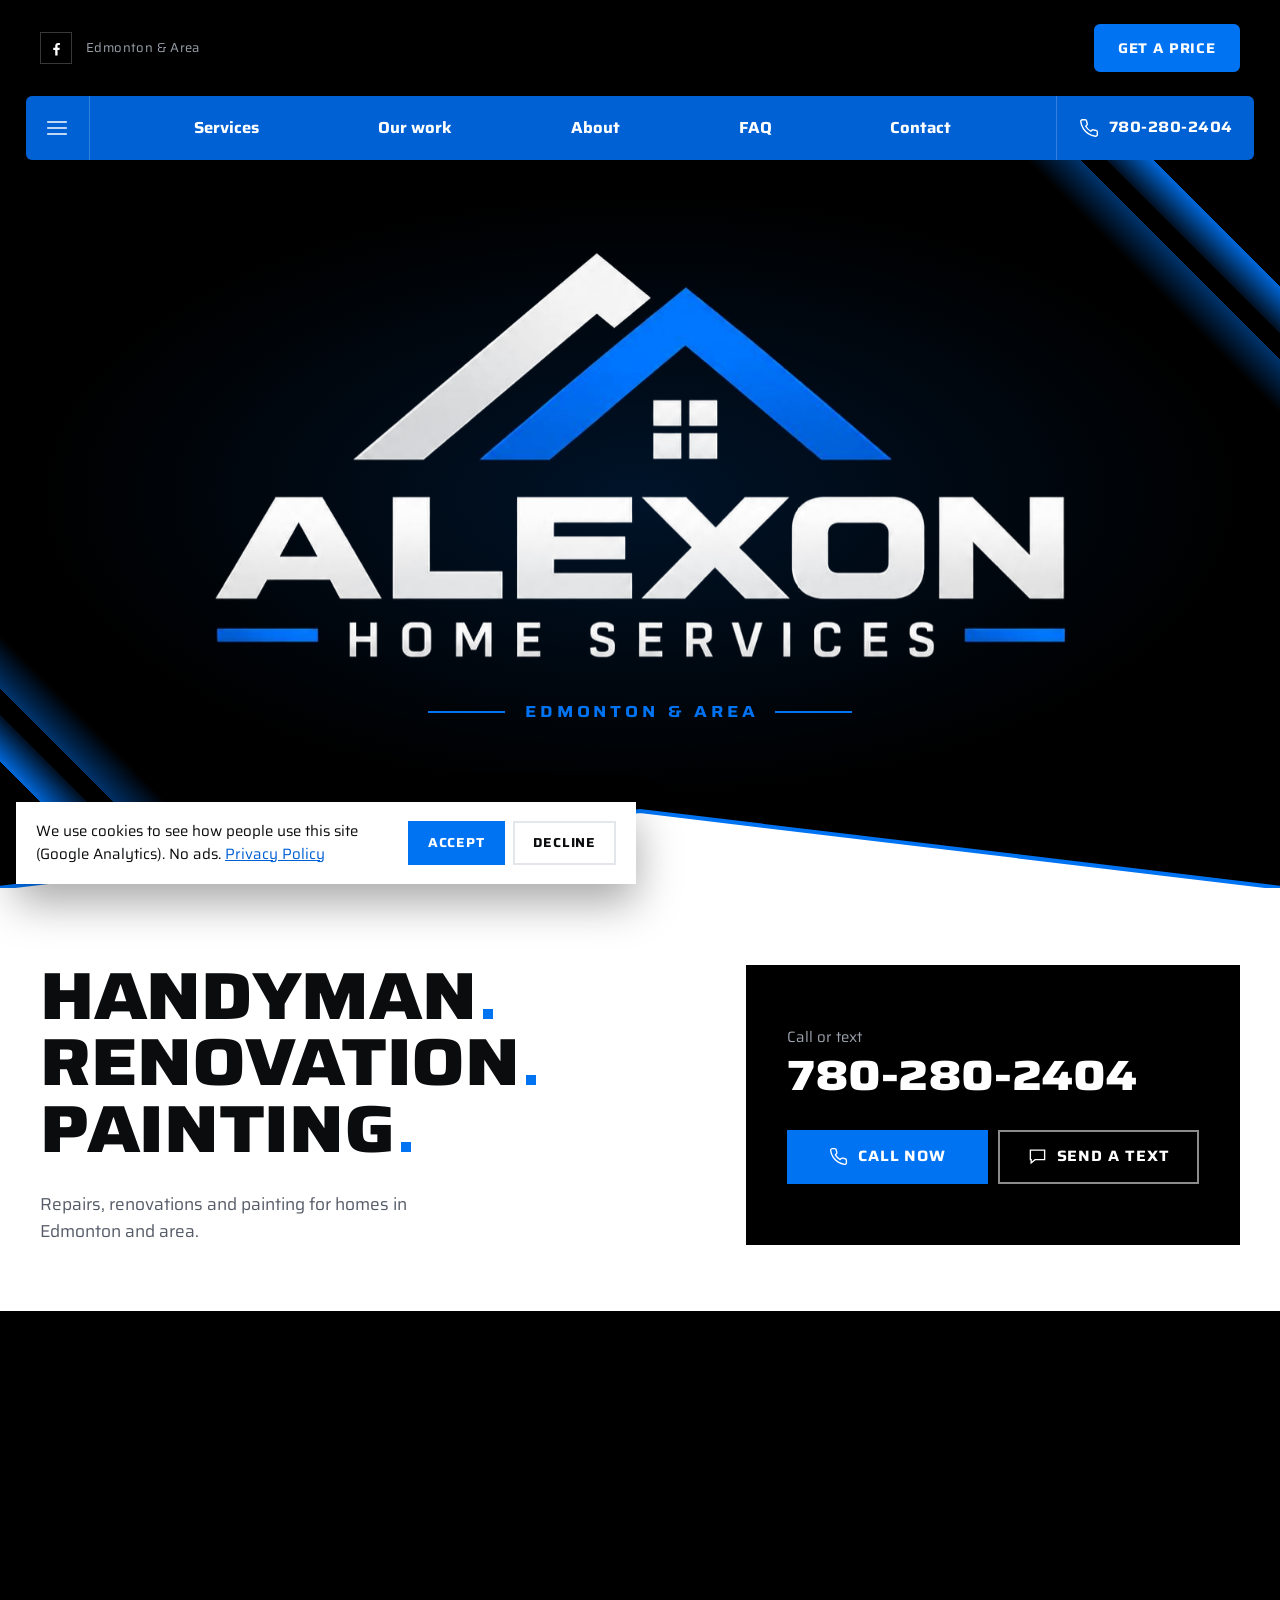
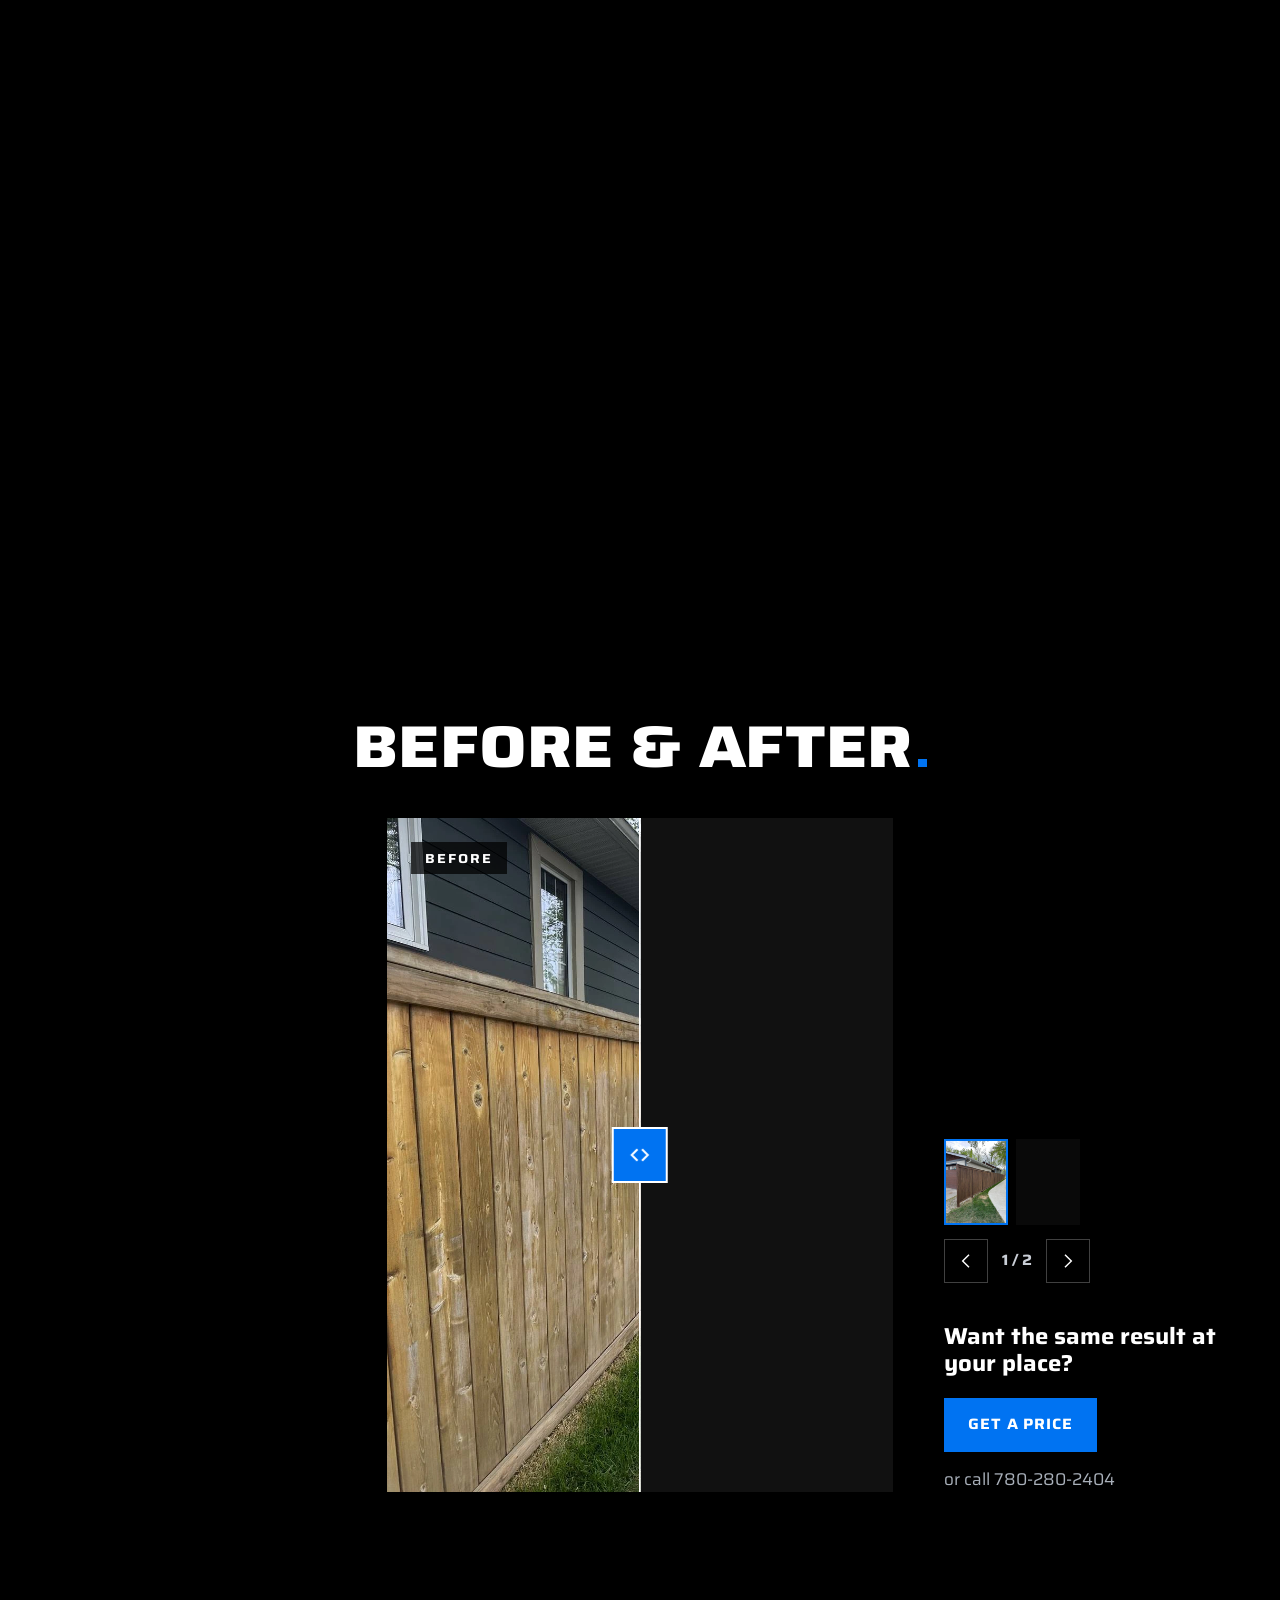
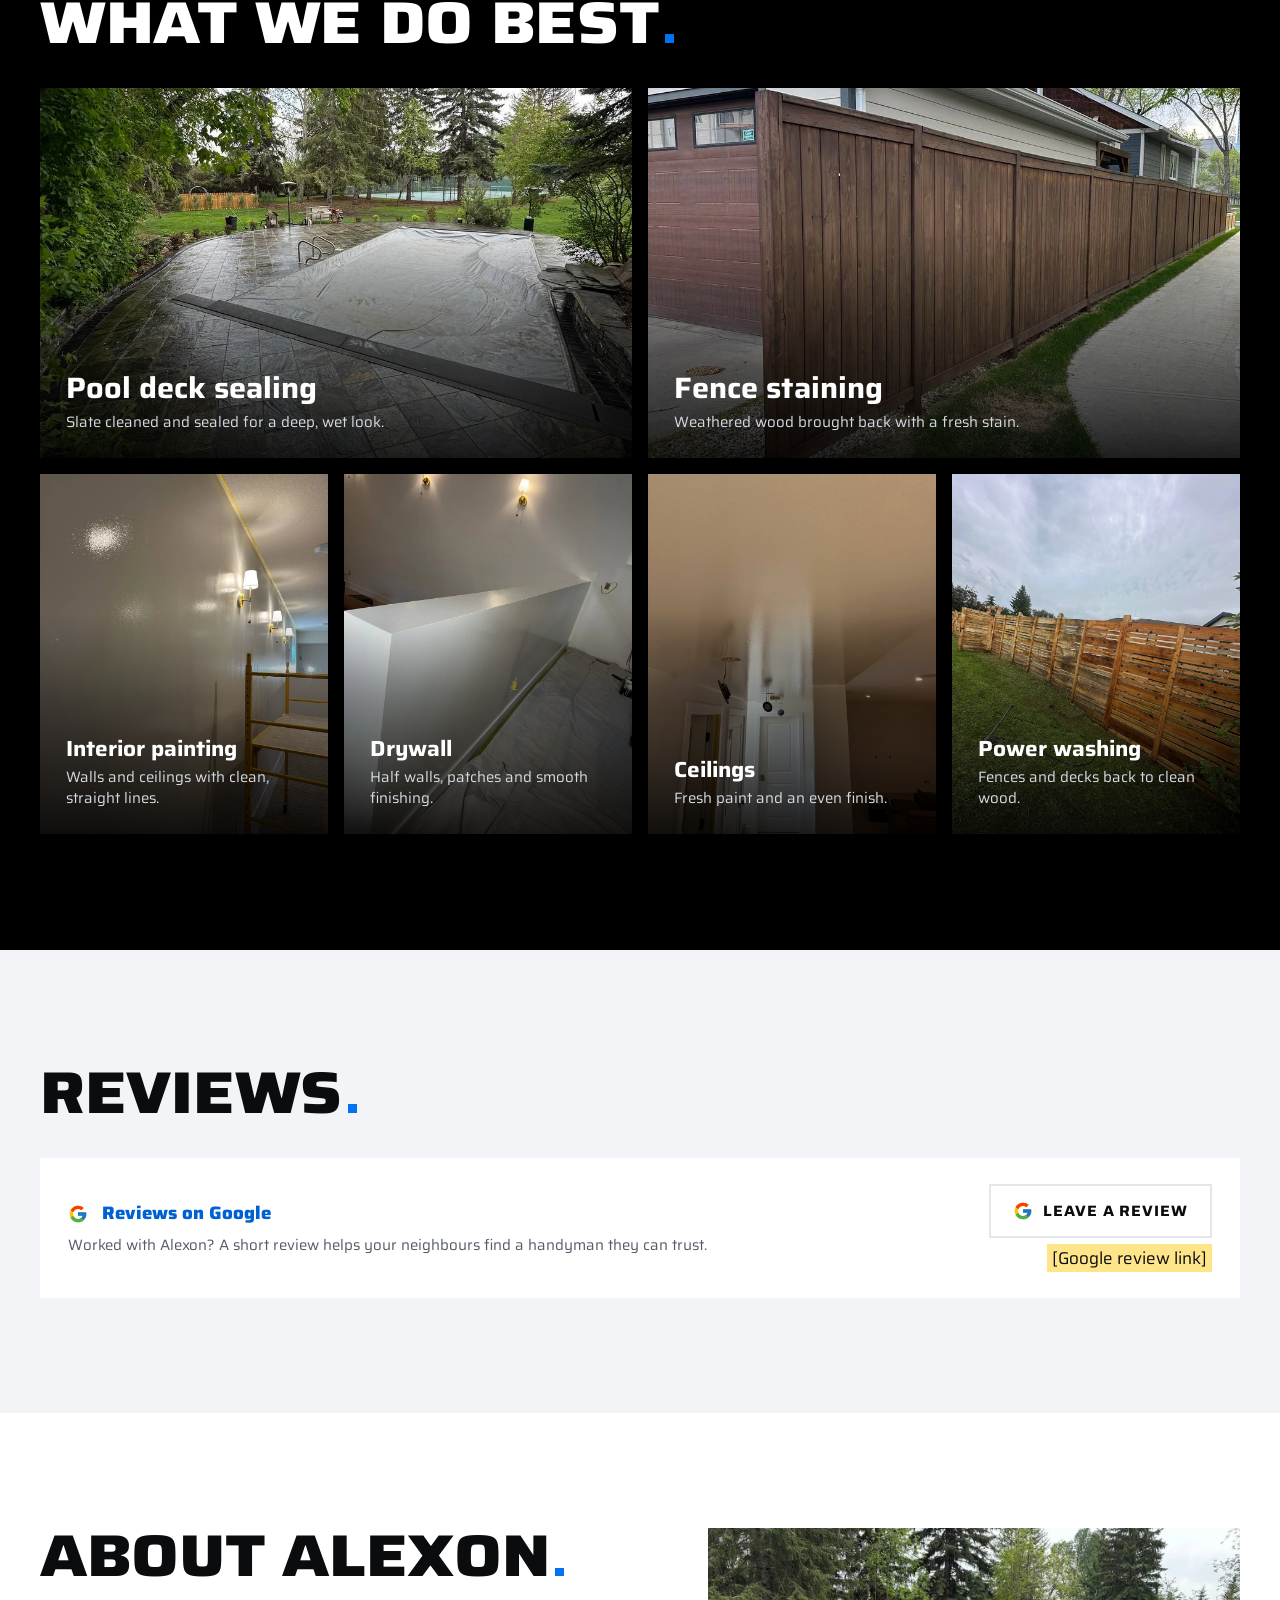
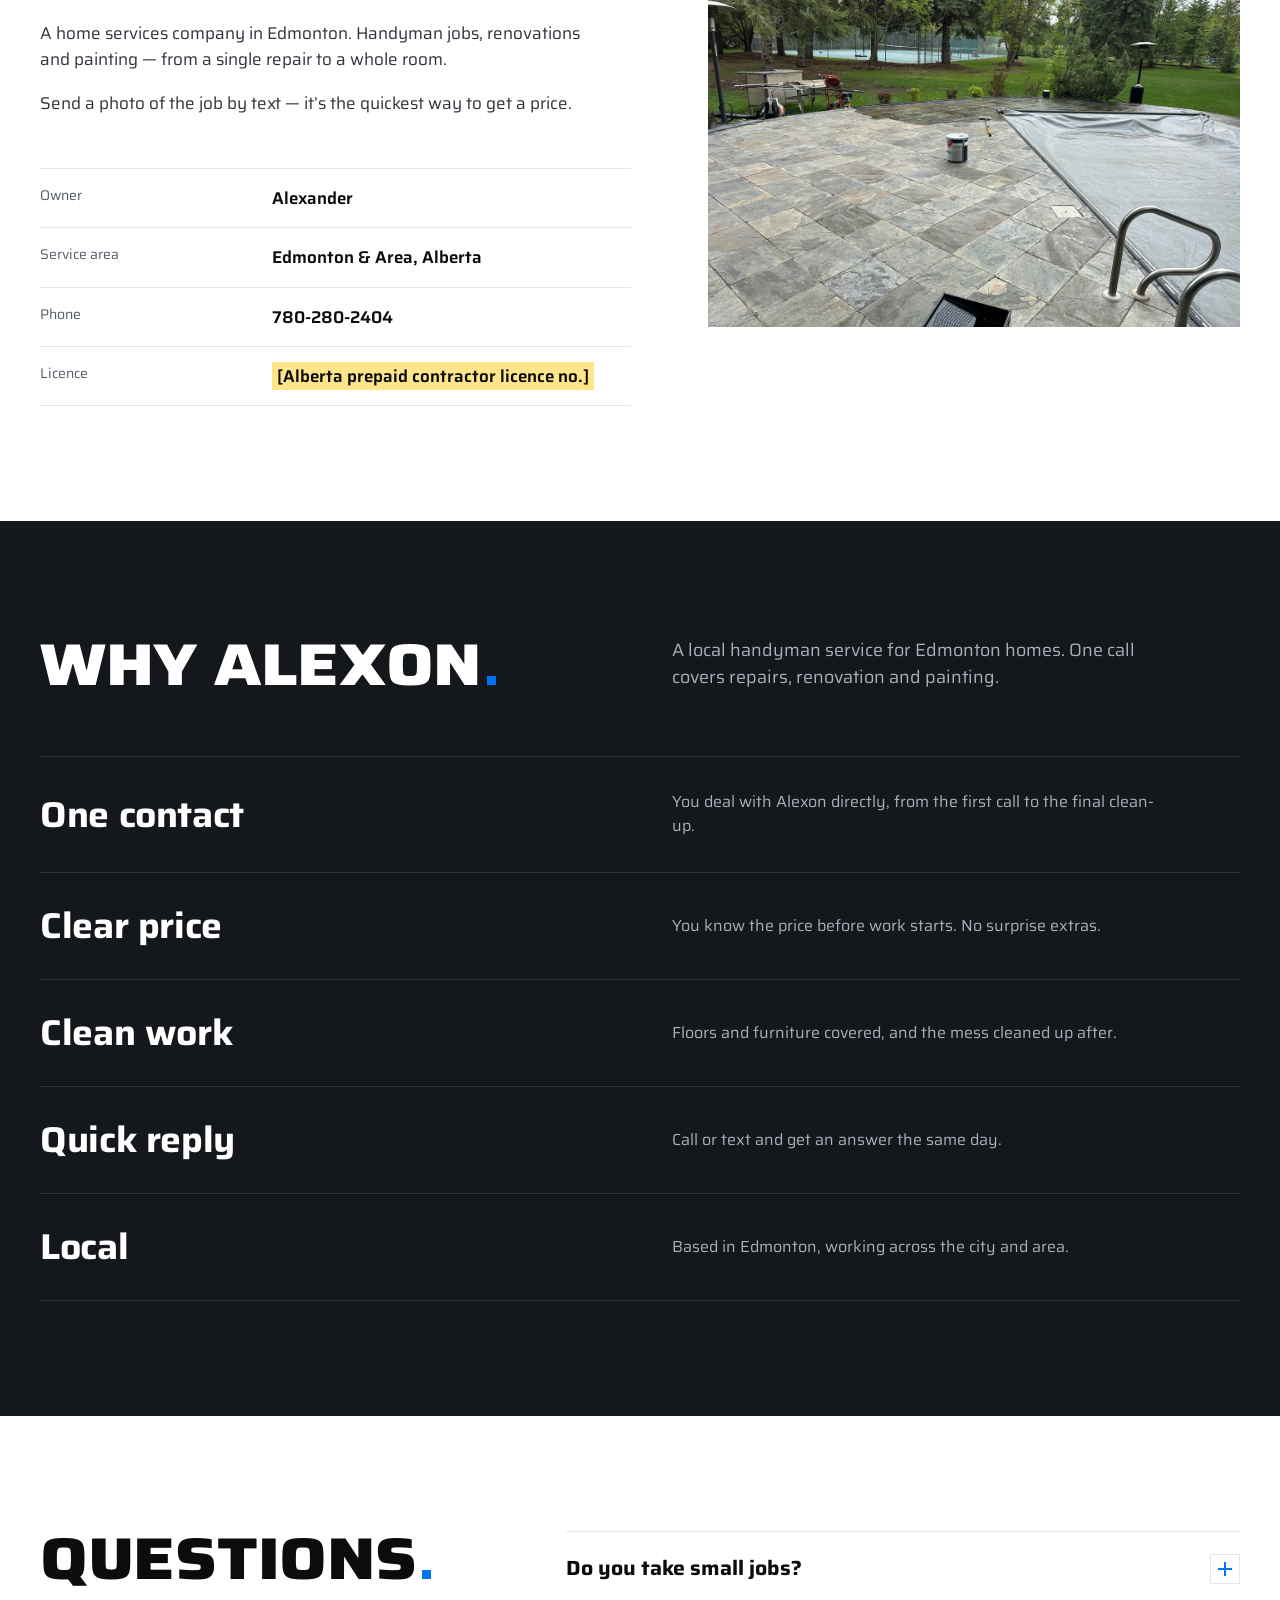
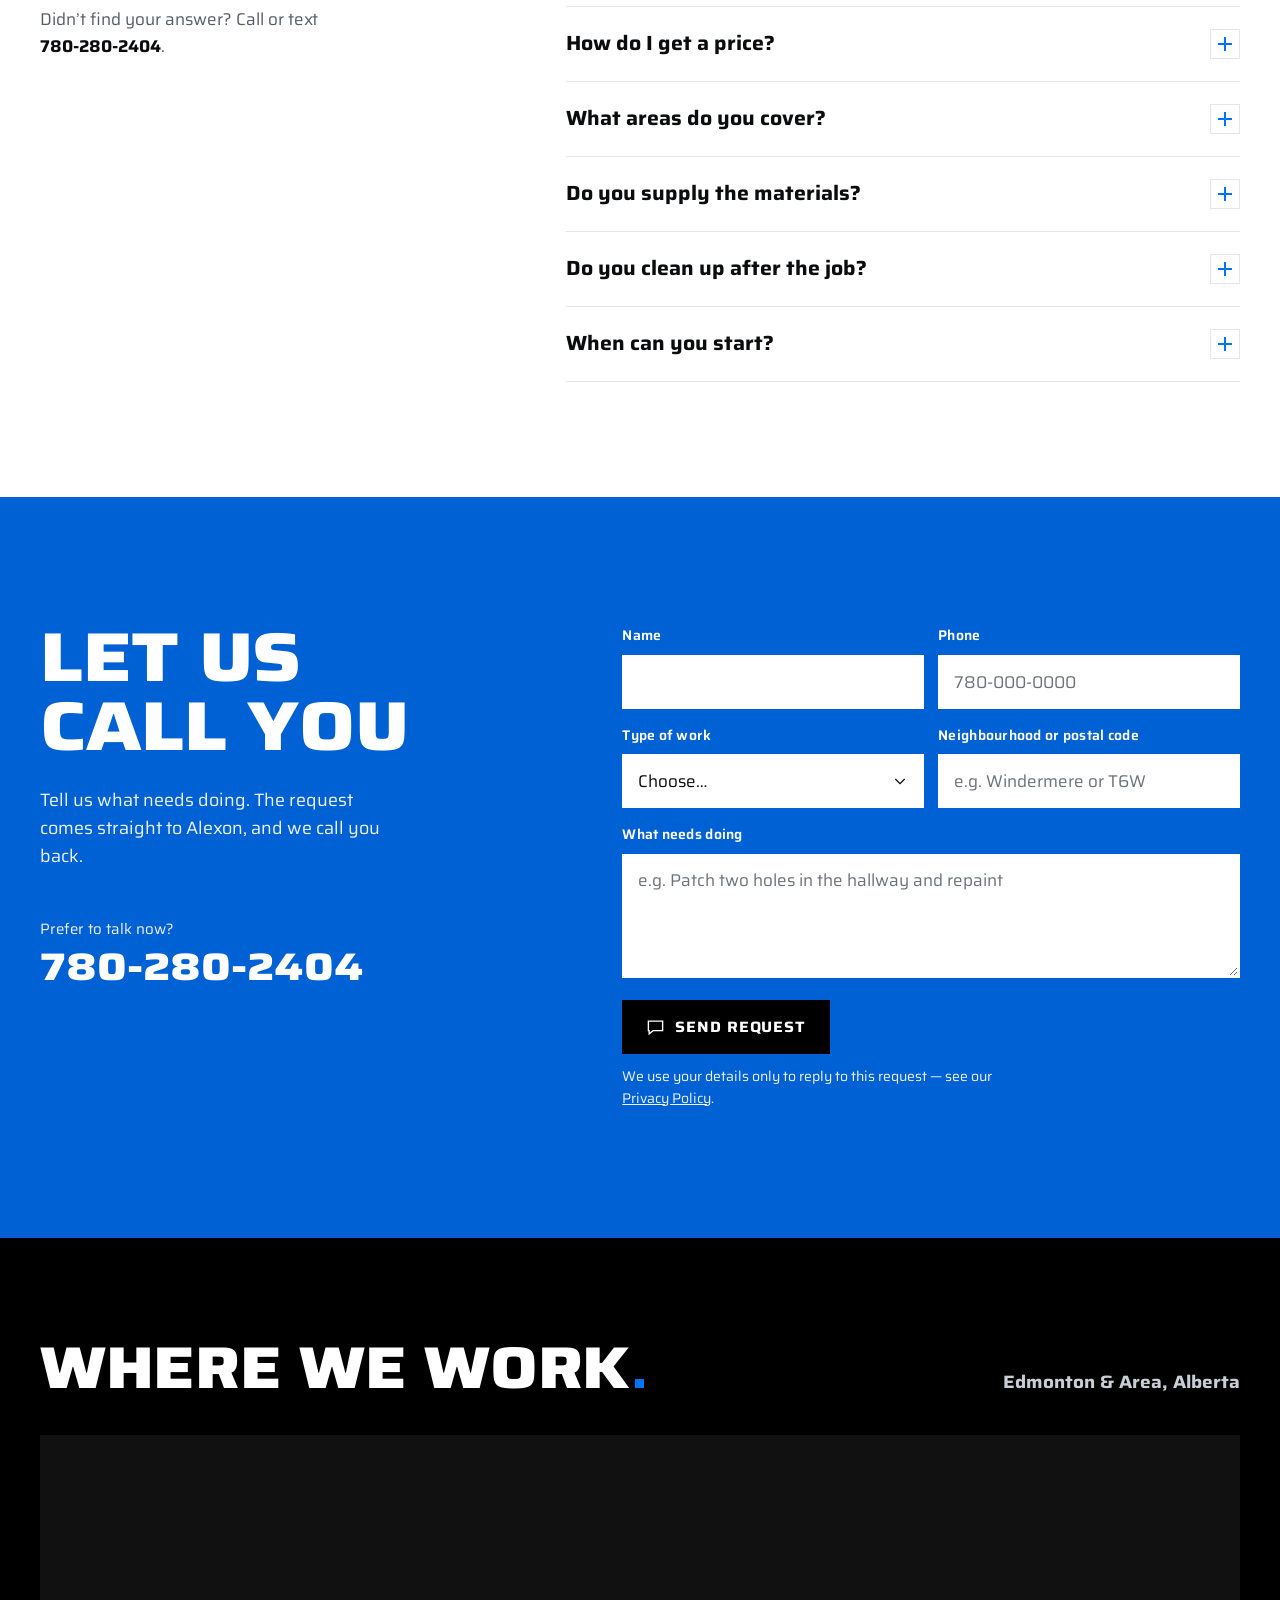
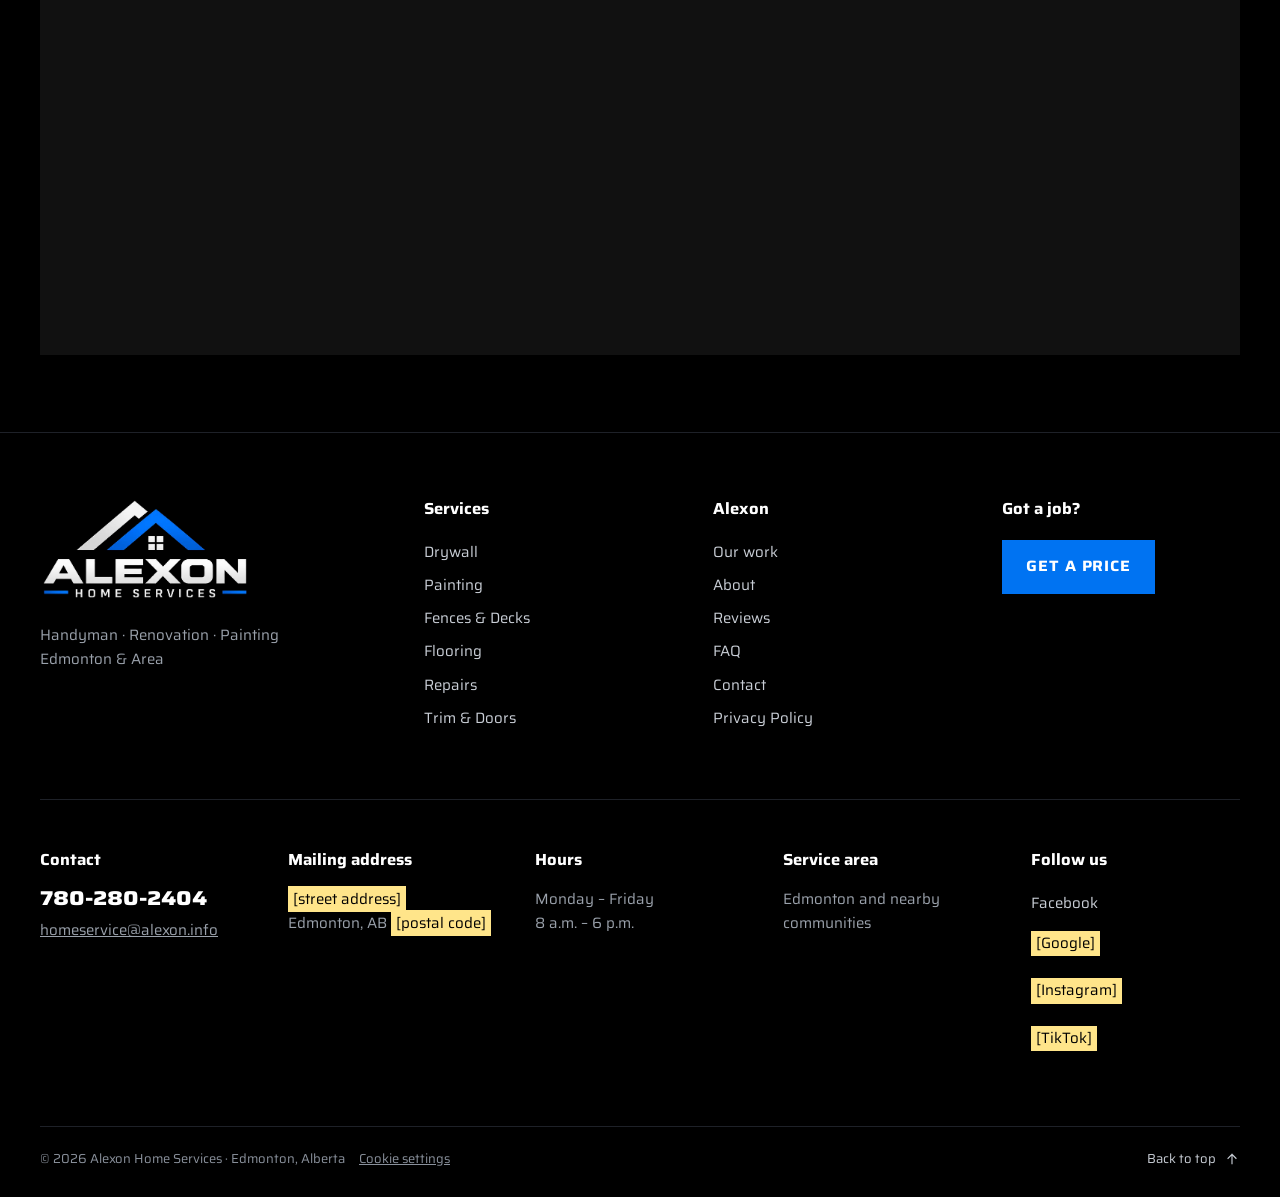
==== index.html @ 5053ccd3 "Google Analytics G-QTE411E0LT (loads only after Accept in the cookie banner) Co-Authored-By: Claude " ====
<!doctype html>
<html lang="en-CA">
<head>
<meta charset="utf-8">
<meta name="viewport" content="width=device-width, initial-scale=1, viewport-fit=cover">
<title>Alexon Home Services — Handyman, Renovation &amp; Painting in Edmonton</title>
<meta name="description" content="Handyman in Edmonton: drywall, painting, fence &amp; deck staining, flooring, repairs, trim and doors. Edmonton and area. Call or text 780-280-2404.">
<meta name="theme-color" content="#000000">
<style>html{background:#000;color-scheme:dark}</style>
<meta property="og:type" content="website">
<meta property="og:title" content="Alexon Home Services — Edmonton">
<meta property="og:description" content="Handyman, renovation and painting in Edmonton and area. Call or text 780-280-2404.">
<meta property="og:image" content="https://arikpromax.github.io/tubass/img/og.jpg">
<meta property="og:image:width" content="1200">
<meta property="og:image:height" content="630">
<meta property="og:image:alt" content="Alexon Home Services — Edmonton &amp; Area — 780-280-2404">
<meta property="og:url" content="https://arikpromax.github.io/tubass/">
<link rel="canonical" href="https://arikpromax.github.io/tubass/">
<meta property="og:site_name" content="Alexon Home Services">
<meta name="twitter:card" content="summary_large_image">
<link rel="icon" href="img/icon.png">
<link rel="apple-touch-icon" href="img/icon.png">
<link rel="preconnect" href="https://fonts.googleapis.com">
<link rel="preconnect" href="https://fonts.gstatic.com" crossorigin>
<link href="https://fonts.googleapis.com/css2?family=Saira:wdth,wght@100..125,400..800&display=swap" rel="stylesheet">
<link rel="stylesheet" href="style.css?v=43">
<script>(function(d){d.classList.add('js');/* lock 1% of screen height once, so in-app browser bars don't make the page jump */var w=0;function f(){if(innerWidth!==w||matchMedia('(hover:hover)').matches){w=innerWidth;d.style.setProperty('--vh1',innerHeight/100+'px')}}f();addEventListener('resize',f)})(document.documentElement)</script>
<script type="application/ld+json">
{
  "@context": "https://schema.org",
  "@type": "HomeAndConstructionBusiness",
  "@id": "https://arikpromax.github.io/tubass/#business",
  "name": "Alexon Home Services",
  "telephone": "+1-780-280-2404",
  "image": "https://arikpromax.github.io/tubass/img/og.jpg",
  "logo": "https://arikpromax.github.io/tubass/img/logo.png",
  "url": "https://arikpromax.github.io/tubass/",
  "description": "Handyman, renovation and painting in Edmonton: drywall, painting, fence and deck staining, flooring, repairs, trim and doors.",
  "address": { "@type": "PostalAddress", "addressLocality": "Edmonton", "addressRegion": "AB", "addressCountry": "CA" },
  "areaServed": { "@type": "City", "name": "Edmonton" },
  "openingHoursSpecification": [{ "@type": "OpeningHoursSpecification", "dayOfWeek": ["Monday", "Tuesday", "Wednesday", "Thursday", "Friday"], "opens": "08:00", "closes": "18:00" }],
  "email": "homeservice@alexon.info",
  "sameAs": ["https://www.facebook.com/share/1EPT72c4Zw/"],
  "hasOfferCatalog": {"@type":"OfferCatalog","name":"Services","itemListElement":[{"@type":"Offer","itemOffered":{"@type":"Service","name":"Drywall","url":"https://arikpromax.github.io/tubass/drywall.html"}},{"@type":"Offer","itemOffered":{"@type":"Service","name":"Painting","url":"https://arikpromax.github.io/tubass/painting.html"}},{"@type":"Offer","itemOffered":{"@type":"Service","name":"Fences & Decks","url":"https://arikpromax.github.io/tubass/fences-decks.html"}},{"@type":"Offer","itemOffered":{"@type":"Service","name":"Flooring","url":"https://arikpromax.github.io/tubass/flooring.html"}},{"@type":"Offer","itemOffered":{"@type":"Service","name":"Repairs","url":"https://arikpromax.github.io/tubass/repairs.html"}},{"@type":"Offer","itemOffered":{"@type":"Service","name":"Trim & Doors","url":"https://arikpromax.github.io/tubass/trim-doors.html"}}]}
}
</script>
<script type="application/ld+json">{"@context":"https://schema.org","@type":"FAQPage","mainEntity":[{"@type":"Question","name":"Do you take small jobs?","acceptedAnswer":{"@type":"Answer","text":"Yes. One patch, a sticking door or a whole list of small fixes — send it over and we’ll plan one visit."}},{"@type":"Question","name":"How do I get a price?","acceptedAnswer":{"@type":"Answer","text":"Call or text 780-280-2404, or send a few photos of the job. Small jobs can often be priced from photos; for bigger ones we come and take a look."}},{"@type":"Question","name":"What areas do you cover?","acceptedAnswer":{"@type":"Answer","text":"Edmonton and nearby communities. Not sure you’re in the area? Just ask."}},{"@type":"Question","name":"Do you supply the materials?","acceptedAnswer":{"@type":"Answer","text":"We can pick up everything the job needs, or work with materials you’ve already bought — whatever suits you."}},{"@type":"Question","name":"Do you clean up after the job?","acceptedAnswer":{"@type":"Answer","text":"Yes. Floors and furniture are covered while we work, and we clean up before we leave."}},{"@type":"Question","name":"When can you start?","acceptedAnswer":{"@type":"Answer","text":"It depends on the season and the size of the job. Call or text and we’ll give you the first free date."}}]}</script>
</head>
<body>
<a class="skip" href="#main">Skip to content</a>

<!-- icons; phone and wrench paths from Lucide (ISC licence) -->
<svg width="0" height="0" style="position:absolute" aria-hidden="true">
  <symbol id="i-phone" viewBox="0 0 24 24"><path stroke-linejoin="round" d="M22 16.92v3a2 2 0 0 1-2.18 2 19.79 19.79 0 0 1-8.63-3.07 19.5 19.5 0 0 1-6-6 19.79 19.79 0 0 1-3.07-8.67A2 2 0 0 1 4.11 2h3a2 2 0 0 1 2 1.72 12.84 12.84 0 0 0 .7 2.81 2 2 0 0 1-.45 2.11L8.09 9.91a16 16 0 0 0 6 6l1.27-1.27a2 2 0 0 1 2.11-.45 12.84 12.84 0 0 0 2.81.7A2 2 0 0 1 22 16.92z"/></symbol>
  <symbol id="i-text" viewBox="0 0 24 24"><path d="M3 4h18v12H9l-5 4v-4H3z"/></symbol>
  <symbol id="i-drywall" viewBox="0 0 24 24"><path d="M3 7.5 12 3l9 4.5-9 4.5z M3 7.5v9L12 21l9-4.5v-9 M12 12v9"/></symbol>
  <symbol id="i-roller" viewBox="0 0 24 24"><path d="M3 3h15v5H3z M18 5.5h3V12h-9v3 M10.5 15h3v6h-3z"/></symbol>
  <symbol id="i-floor" viewBox="0 0 24 24"><path d="M3 4h18v16H3z M3 9.33h18 M3 14.67h18 M10 4v5.33 M16 9.33v5.34 M7 14.67V20"/></symbol>
  <symbol id="i-wrench" viewBox="0 0 24 24"><path stroke-linejoin="round" d="M14.7 6.3a1 1 0 0 0 0 1.4l1.6 1.6a1 1 0 0 0 1.4 0l3.77-3.77a6 6 0 0 1-7.94 7.94l-6.91 6.91a2.12 2.12 0 0 1-3-3l6.91-6.91a6 6 0 0 1 7.94-7.94l-3.76 3.76z"/></symbol>
  <symbol id="i-door" viewBox="0 0 24 24"><path d="M2 21h20 M5 21V3h14v18 M8 21V6h8v15 M13.5 13.5h.01"/></symbol>
  <symbol id="i-arrow" viewBox="0 0 24 24"><path d="M4 12h15 M13 6l6 6-6 6"/></symbol>
  <symbol id="i-drag" viewBox="0 0 24 24"><path d="M9 7l-5 5 5 5 M15 7l5 5-5 5"/></symbol>
  <symbol id="i-close" viewBox="0 0 24 24"><path d="M5 5l14 14 M19 5 5 19"/></symbol>
  <symbol id="i-prev" viewBox="0 0 24 24"><path d="M15 5l-7 7 7 7"/></symbol>
  <symbol id="i-next" viewBox="0 0 24 24"><path d="M9 5l7 7-7 7"/></symbol>
  <symbol id="i-fence" viewBox="0 0 24 24"><path d="M4 20V8l2-3 2 3v12 M10 20V8l2-3 2 3v12 M16 20V8l2-3 2 3v12 M2 11h20 M2 16h20 M2 20h20"/></symbol>
  <symbol id="i-fb" viewBox="0 0 24 24"><path d="M13.5 22v-8h2.7l.4-3.2h-3.1V8.8c0-.9.3-1.6 1.6-1.6h1.7V4.4c-.3 0-1.3-.1-2.5-.1-2.5 0-4.1 1.5-4.1 4.2v2.3H7.4V14h2.8v8z"/></symbol>
  <symbol id="i-star" viewBox="0 0 24 24"><path d="M12 2.5l2.9 6.1 6.6.8-4.9 4.6 1.3 6.6L12 17.3l-5.9 3.3 1.3-6.6-4.9-4.6 6.6-.8z"/></symbol>
  <symbol id="i-google" viewBox="0 0 48 48"><path fill="#FFC107" d="M43.6 20.5H42V20H24v8h11.3C33.7 32.7 29.2 36 24 36c-6.6 0-12-5.4-12-12s5.4-12 12-12c3.1 0 5.8 1.2 7.9 3l5.7-5.7C34 6.1 29.3 4 24 4 12.9 4 4 12.9 4 24s8.9 20 20 20 20-8.9 20-20c0-1.3-.1-2.4-.4-3.5z"/><path fill="#FF3D00" d="M6.3 14.7l6.6 4.8C14.7 15.1 19 12 24 12c3.1 0 5.8 1.2 7.9 3l5.7-5.7C34 6.1 29.3 4 24 4 16.3 4 9.7 8.3 6.3 14.7z"/><path fill="#4CAF50" d="M24 44c5.2 0 9.9-2 13.4-5.2l-6.2-5.2C29.2 35.1 26.7 36 24 36c-5.2 0-9.6-3.3-11.3-7.9l-6.5 5C9.5 39.6 16.2 44 24 44z"/><path fill="#1976D2" d="M43.6 20.5H42V20H24v8h11.3c-.8 2.2-2.2 4.2-4.1 5.6l6.2 5.2C37 39.2 44 34 44 24c0-1.3-.1-2.4-.4-3.5z"/></symbol>
  <symbol id="i-photo" viewBox="0 0 24 24"><path d="M3 5h18v14H3z M3 16l5-5 4 4 3-3 6 6 M15.5 9.5h.01"/></symbol>
  <symbol id="i-user" viewBox="0 0 24 24"><path d="M12 12a4 4 0 1 0 0-8 4 4 0 0 0 0 8z M4 21v-1a6 6 0 0 1 6-6h4a6 6 0 0 1 6 6v1"/></symbol>
  <symbol id="i-check" viewBox="0 0 24 24"><path d="M4 12.5l5 5L20 6.5"/></symbol>
  <symbol id="i-pin" viewBox="0 0 24 24"><path d="M12 21s-7-6.2-7-11.5a7 7 0 0 1 14 0C19 14.8 12 21 12 21z M12 12a2.5 2.5 0 1 0 0-5 2.5 2.5 0 0 0 0 5z"/></symbol>
  <symbol id="i-clock" viewBox="0 0 24 24"><path d="M12 21a9 9 0 1 0 0-18 9 9 0 0 0 0 18z M12 7v5l3.5 2"/></symbol>
  <symbol id="i-mail" viewBox="0 0 24 24"><path d="M3 5h18v14H3z M3 6l9 7 9-7"/></symbol>
  <symbol id="i-menu" viewBox="0 0 24 24"><path d="M3 6h18 M3 12h18 M3 18h18"/></symbol>
  <symbol id="i-up" viewBox="0 0 24 24"><path d="M12 19V5 M6 11l6-6 6 6"/></symbol>
  <symbol id="i-help" viewBox="0 0 24 24"><path d="M4 13v-1a8 8 0 0 1 16 0v1 M3 13h4v6H3z M17 13h4v6h-4z M19 19v1a2 2 0 0 1-2 2h-4"/></symbol>
</svg>

<!-- header -->
<header class="hd hd--home">
  <div class="wrap hd__top">
    <div class="hd__side">
      <div class="social">
        <a class="social__a" data-link="facebook" data-show="facebook" href="https://www.facebook.com/share/1EPT72c4Zw/" target="_blank" rel="noopener" aria-label="Alexon on Facebook"><svg class="ic ic--fill"><use href="#i-fb"/></svg></a>
      </div>
      <span class="hd__where" data-txt="area">Edmonton &amp; Area</span>
    </div>
    <a class="hd__logo" href="#home"><img src="img/logo.png" alt="Alexon Home Services" width="1122" height="554"></a>
    <div class="hd__side hd__side--end">
      <a class="btn btn--blue hd__cta" href="#contact">Get a price</a>
    </div>
  </div>
</header>
<nav class="bar" aria-label="Main">
  <button class="bar__burger" type="button" aria-label="Menu" aria-expanded="false" aria-controls="mnav"><svg class="ic"><use href="#i-menu"/></svg></button>
  <a class="bar__mark" href="#home" aria-label="Alexon Home Services, back to top"><img src="img/logo.png" alt="" width="1122" height="554"></a>
  <div class="bar__links">
    <div class="dd">
      <a class="dd__top" href="#services" aria-haspopup="true">Services</a>
      <div class="dd__panel">
        <div class="dd__grid" style="--cols:3">
          <a class="dd__item" href="drywall.html"><span class="dd__ic"><svg class="ic"><use href="#i-drywall"/></svg></span><span><b>Drywall</b><small>Patches, cracks, new walls</small></span></a>
          <a class="dd__item" href="painting.html"><span class="dd__ic"><svg class="ic"><use href="#i-roller"/></svg></span><span><b>Painting</b><small>Interior, exterior, fences</small></span></a>
          <a class="dd__item" href="fences-decks.html"><span class="dd__ic"><svg class="ic"><use href="#i-fence"/></svg></span><span><b>Fences &amp; Decks</b><small>Washing, staining, sealing</small></span></a>
          <a class="dd__item" href="flooring.html"><span class="dd__ic"><svg class="ic"><use href="#i-floor"/></svg></span><span><b>Flooring</b><small>New floors and repairs</small></span></a>
          <a class="dd__item" href="repairs.html"><span class="dd__ic"><svg class="ic"><use href="#i-wrench"/></svg></span><span><b>Repairs</b><small>Small jobs around the house</small></span></a>
          <a class="dd__item" href="trim-doors.html"><span class="dd__ic"><svg class="ic"><use href="#i-door"/></svg></span><span><b>Trim &amp; Doors</b><small>Baseboards, casing, doors</small></span></a>
        </div>
      </div>
    </div>
    <div class="dd">
      <a class="dd__top" href="#work" aria-haspopup="true">Our work</a>
      <div class="dd__panel">
        <div class="dd__grid" style="--cols:3">
          <a class="dd__item" href="#work"><span class="dd__ic"><svg class="ic"><use href="#i-drag"/></svg></span><span><b>Before &amp; After</b><small>Fence staining, pool deck sealing</small></span></a>
          <a class="dd__item" href="#best"><span class="dd__ic"><svg class="ic"><use href="#i-photo"/></svg></span><span><b>What we do best</b><small>Photos of recent jobs</small></span></a>
          <a class="dd__item" href="#reviews"><span class="dd__ic"><svg class="ic"><use href="#i-star"/></svg></span><span><b>Reviews</b><small>What customers say on Google</small></span></a>
        </div>
      </div>
    </div>
    <div class="dd">
      <a class="dd__top" href="#about" aria-haspopup="true">About</a>
      <div class="dd__panel">
        <div class="dd__grid" style="--cols:3">
          <a class="dd__item" href="#about"><span class="dd__ic"><svg class="ic"><use href="#i-user"/></svg></span><span><b>About Alexon</b><small>Who we are</small></span></a>
          <a class="dd__item" href="#why"><span class="dd__ic"><svg class="ic"><use href="#i-check"/></svg></span><span><b>Why Alexon</b><small>How we work</small></span></a>
          <a class="dd__item" href="#area"><span class="dd__ic"><svg class="ic"><use href="#i-pin"/></svg></span><span><b>Where we work</b><small data-txt="area">Edmonton &amp; Area</small></span></a>
        </div>
      </div>
    </div>
    <a href="#faq">FAQ</a>
    <div class="dd">
      <a class="dd__top" href="#contact" aria-haspopup="true">Contact</a>
      <div class="dd__panel">
        <div class="dd__grid" style="--cols:3">
          <a class="dd__item" href="tel:+17802802404"><span class="dd__ic"><svg class="ic"><use href="#i-phone"/></svg></span><span><b>Call</b><small><span data-txt="phone">780-280-2404</span></small></span></a>
          <a class="dd__item" href="sms:+17802802404"><span class="dd__ic"><svg class="ic"><use href="#i-text"/></svg></span><span><b>Send a text</b><small>Photos of the job are welcome</small></span></a>
          <a class="dd__item" data-mail="email" data-mail-keep data-show="email" href="mailto:homeservice@alexon.info"><span class="dd__ic"><svg class="ic"><use href="#i-mail"/></svg></span><span><b>Email</b><small data-txt="email">homeservice@alexon.info</small></span></a>
          <a class="dd__item" href="#contact"><span class="dd__ic"><svg class="ic"><use href="#i-arrow"/></svg></span><span><b>Get a price</b><small>A short form, we call you back</small></span></a>
          <a class="dd__item" data-link="facebook" data-show="facebook" href="https://www.facebook.com/share/1EPT72c4Zw/" target="_blank" rel="noopener"><span class="dd__ic"><svg class="ic ic--fill"><use href="#i-fb"/></svg></span><span><b>Facebook</b><small>Alexon on Facebook</small></span></a>
          <div class="dd__item dd__item--info"><span class="dd__ic"><svg class="ic"><use href="#i-clock"/></svg></span><span><b>Hours</b><small data-txt="hours">Monday – Friday<br>8 a.m. – 6 p.m.</small></span></div>
        </div>
      </div>
    </div>
  </div>
  <a class="bar__tel" href="tel:+17802802404" aria-label="Call 780-280-2404"><svg class="ic"><use href="#i-phone"/></svg><span><span data-txt="phone">780-280-2404</span></span></a>
</nav>
  <div class="mnav" id="mnav" hidden>
    <div class="mnav__top">
      <a class="mnav__logo" href="#home"><img src="img/logo.png" alt="Alexon Home Services" width="1122" height="554"></a>
      <button class="mnav__close" type="button" aria-label="Close menu"><svg class="ic"><use href="#i-close"/></svg></button>
    </div>
    <nav class="mnav__main" aria-label="Menu">
      <a href="#services">Services</a>
      <a href="#work">Our work</a>
      <a href="#about">About</a>
      <a href="#contact">Contact</a>
    </nav>
    <div class="mnav__svc">
      <a href="drywall.html">Drywall</a>
      <a href="painting.html">Painting</a>
      <a href="fences-decks.html">Fences &amp; Decks</a>
      <a href="flooring.html">Flooring</a>
      <a href="repairs.html">Repairs</a>
      <a href="trim-doors.html">Trim &amp; Doors</a>
    </div>
    <div class="social mnav__social">
      <a class="social__a" data-link="facebook" data-show="facebook" href="https://www.facebook.com/share/1EPT72c4Zw/" target="_blank" rel="noopener" aria-label="Alexon on Facebook"><svg class="ic ic--fill"><use href="#i-fb"/></svg></a>
    </div>
    <div class="mnav__foot">
      <a class="btn btn--blue" href="tel:+17802802404"><svg class="ic"><use href="#i-phone"/></svg>Call <span data-txt="phone">780-280-2404</span></a>
      <a class="btn btn--line" href="sms:+17802802404"><svg class="ic"><use href="#i-text"/></svg>Send a text</a>
    </div>
  </div>
<!-- /header -->

<main id="main">

  <section class="hero" id="home">
    <div class="hero__fx" aria-hidden="true"></div>
    <div class="hero__in">
      <h1 class="sr">Alexon Home Services — handyman, renovation and painting in Edmonton</h1>
      <img class="hero__logo" src="img/logo.png" alt="Alexon Home Services" width="1122" height="554" fetchpriority="high">
      <p class="hero__area"><span data-txt="area">Edmonton &amp; Area</span></p>
    </div>
    <svg class="hero__roof" viewBox="0 0 1000 100" preserveAspectRatio="none" aria-hidden="true"><polyline points="0,100 500,0 1000,100" vector-effect="non-scaling-stroke"/></svg>
  </section>

  <section class="svc" id="services">
    <div class="wrap">
      <div class="svc__top">
        <div>
          <h2 data-head="svc_h" class="x svc__h rvh"><span class="ln"><span>Handyman</span></span><span class="ln" style="--i:1"><span>Renovation</span></span><span class="ln" style="--i:2"><span>Painting</span></span></h2>
          <p class="svc__lead rv" style="--d:3" data-txt="svc_lead">Repairs, renovations and painting for homes in Edmonton and area.</p>
        </div>
        <div class="call rv" style="--d:2">
          <p class="call__label">Call or text</p>
          <a class="call__num" href="tel:+17802802404"><span data-txt="phone">780-280-2404</span></a>
          <div class="call__btns">
            <a class="btn btn--blue" href="tel:+17802802404"><svg class="ic"><use href="#i-phone"/></svg>Call now</a>
            <a class="btn btn--line" href="sms:+17802802404"><svg class="ic"><use href="#i-text"/></svg>Send a text</a>
          </div>
        </div>
      </div>

      <ul class="svc__list">
        <li class="rv" style="--d:0"><a class="svc__item" href="drywall.html"><span class="svc__ph"><img src="img/half-wall.webp" alt="" width="960" height="1280" loading="lazy" decoding="async" style="object-position:50% 60%"></span><span class="svc__badge"><svg class="ic"><use href="#i-drywall"/></svg></span><span class="svc__name">Drywall</span><span class="svc__note">Patches, cracks, new walls</span><svg class="ic svc__go"><use href="#i-arrow"/></svg></a></li>
        <li class="rv" style="--d:1"><a class="svc__item" href="painting.html"><span class="svc__ph"><img src="img/hallway.webp" alt="" width="960" height="1280" loading="lazy" decoding="async" style="object-position:50% 50%"></span><span class="svc__badge"><svg class="ic"><use href="#i-roller"/></svg></span><span class="svc__name">Painting</span><span class="svc__note">Interior, exterior, fences</span><svg class="ic svc__go"><use href="#i-arrow"/></svg></a></li>
        <li class="rv" style="--d:2"><a class="svc__item" href="fences-decks.html"><span class="svc__ph"><img src="img/fence-wash.webp" alt="" width="960" height="1280" loading="lazy" decoding="async" style="object-position:60% 60%"></span><span class="svc__badge"><svg class="ic"><use href="#i-fence"/></svg></span><span class="svc__name">Fences &amp; Decks</span><span class="svc__note">Washing, staining, sealing</span><svg class="ic svc__go"><use href="#i-arrow"/></svg></a></li>
        <li class="rv" style="--d:3"><a class="svc__item" href="flooring.html"><span class="svc__ph svc__ph--icon"><svg class="ic"><use href="#i-floor"/></svg></span><span class="svc__badge"><svg class="ic"><use href="#i-floor"/></svg></span><span class="svc__name">Flooring</span><span class="svc__note">New floors and repairs</span><svg class="ic svc__go"><use href="#i-arrow"/></svg></a></li>
        <li class="rv" style="--d:4"><a class="svc__item" href="repairs.html"><span class="svc__ph svc__ph--icon"><svg class="ic"><use href="#i-wrench"/></svg></span><span class="svc__badge"><svg class="ic"><use href="#i-wrench"/></svg></span><span class="svc__name">Repairs</span><span class="svc__note">Small jobs around the house</span><svg class="ic svc__go"><use href="#i-arrow"/></svg></a></li>
        <li class="rv" style="--d:5"><a class="svc__item" href="trim-doors.html"><span class="svc__ph"><img src="img/ceiling.jpg" alt="" width="960" height="1280" loading="lazy" decoding="async" style="object-position:30% 100%"></span><span class="svc__badge"><svg class="ic"><use href="#i-door"/></svg></span><span class="svc__name">Trim &amp; Doors</span><span class="svc__note">Baseboards, casing, doors</span><svg class="ic svc__go"><use href="#i-arrow"/></svg></a></li>
      </ul>
    </div>
  </section>

  <section class="work" id="work">
    <div class="wrap">
      <h2 data-head="h_work" class="x sec__h work__h rvh"><span class="ln"><span>Before &amp; After</span></span></h2>
      <div class="work__grid">
        <div class="work__info" data-list="jobs">
          <!-- One <article> per job. To add a job: copy an article, put the new photos (3:4 portrait is best) in data-before / data-after, change the text.
               data-flip mirrors the before photo, data-pos moves it inside the frame, data-job is what the form preselects. Thumbnails and arrows appear on their own. -->
          <article class="proj is-on" data-before="img/before.webp" data-after="img/after.webp" data-flip data-job="Fences &amp; Decks">
            <h3 class="proj__t">Fence staining</h3>
            <p class="proj__d">A weathered fence brought back with a dark brown stain.</p>
            <dl class="proj__facts">
              <div><dt>Finish</dt><dd>Dark brown stain</dd></div>
              <div><dt>Service</dt><dd><a href="painting.html">Painting &amp; staining</a></dd></div>
            </dl>
          </article>
          <article class="proj" data-before="img/pool-deck-1.webp" data-after="img/pool-deck-2.webp" data-pos="42% 50%" data-job="Fences &amp; Decks">
            <h3 class="proj__t">Pool deck sealing</h3>
            <p class="proj__d">Slate cleaned and sealed for a deep, wet look.</p>
            <dl class="proj__facts">
              <div><dt>Surface</dt><dd>Slate tile</dd></div>
              <div><dt>Service</dt><dd>Cleaning &amp; sealing</dd></div>
            </dl>
          </article>
        </div>

        <div class="ba" id="ba">
          <img src="img/after.webp" alt="After: Fence staining" width="960" height="1280" loading="lazy" decoding="async">
          <span class="ba__tag ba__tag--after">After</span>
          <div class="ba__before">
            <div class="ba__in">
              <img class="ba__flip" src="img/before.webp" alt="Before: Fence staining" width="960" height="1280" loading="lazy" decoding="async">
              <span class="ba__tag">Before</span>
            </div>
          </div>
          <div class="ba__track">
            <span class="ba__bar" aria-hidden="true"></span>
            <button class="ba__handle" type="button" role="slider" aria-label="Before and after divider" aria-valuemin="0" aria-valuemax="100" aria-valuenow="50"><svg class="ic"><use href="#i-drag"/></svg></button>
          </div>
        </div>

        <div class="work__side">
          <div class="proj__nav" hidden>
            <div class="proj__thumbs"></div>
            <div class="proj__arrows">
              <button class="proj__btn proj__prev" type="button" aria-label="Previous job"><svg class="ic"><use href="#i-prev"/></svg></button>
              <span class="proj__count" aria-live="polite"></span>
              <button class="proj__btn proj__next" type="button" aria-label="Next job"><svg class="ic"><use href="#i-next"/></svg></button>
            </div>
          </div>
          <p class="work__ask" data-txt="work_ask">Want the same result at your place?</p>
          <a class="btn btn--blue work__cta" href="#contact" data-service="Fences &amp; Decks">Get a price</a>
          <a class="work__tel" href="tel:+17802802404">or call <span data-txt="phone">780-280-2404</span></a>
        </div>
      </div>
    </div>
  </section>

  <section class="best" id="best">
    <div class="wrap">
      <h2 data-head="h_best" class="x sec__h best__h rvh"><span class="ln"><span>What we do best</span></span></h2>
      <div class="best__grid" data-list="best">
        <a class="card card--lg rv" href="img/pool-deck-2.webp"><img src="img/pool-deck-2.webp" alt="Sealed slate pool deck" width="960" height="1280" loading="lazy" decoding="async" style="object-position:50% 64%"><span class="card__body"><span class="card__t">Pool deck sealing</span><span class="card__d">Slate cleaned and sealed for a deep, wet look.</span></span></a>
        <a class="card card--lg rv" href="img/after.webp" style="--d:1"><img src="img/after.webp" alt="Fence stained dark brown" width="960" height="1280" loading="lazy" decoding="async" style="object-position:50% 52%"><span class="card__body"><span class="card__t">Fence staining</span><span class="card__d">Weathered wood brought back with a fresh stain.</span></span></a>
        <a class="card rv" href="img/hallway.webp"><img src="img/hallway.webp" alt="Hallway walls being painted, scaffold in place" width="960" height="1280" loading="lazy" decoding="async"><span class="card__body"><span class="card__t">Interior painting</span><span class="card__d">Walls and ceilings with clean, straight lines.</span></span></a>
        <a class="card rv" href="img/half-wall.webp" style="--d:1"><img src="img/half-wall.webp" alt="Half wall finished and painted white" width="960" height="1280" loading="lazy" decoding="async"><span class="card__body"><span class="card__t">Drywall</span><span class="card__d">Half walls, patches and smooth finishing.</span></span></a>
        <a class="card rv" href="img/ceiling.jpg" style="--d:2"><img src="img/ceiling.jpg" alt="Freshly painted basement ceiling" width="960" height="1280" loading="lazy" decoding="async"><span class="card__body"><span class="card__t">Ceilings</span><span class="card__d">Fresh paint and an even finish.</span></span></a>
        <a class="card rv" href="img/fence-wash.webp" style="--d:3"><img src="img/fence-wash.webp" alt="Cedar fence half way through power washing" width="960" height="1280" loading="lazy" decoding="async"><span class="card__body"><span class="card__t">Power washing</span><span class="card__d">Fences and decks back to clean wood.</span></span></a>
      </div>
    </div>
  </section>

  <section class="rev" id="reviews">
    <div class="wrap">
      <h2 data-head="h_reviews" class="x sec__h rev__h rvh"><span class="ln"><span>Reviews</span></span></h2>
      <div class="rev__bar rv">
        <div class="rev__sum">
          <p class="rev__line"><span class="stars" aria-hidden="true"></span><b class="rev__rated">Reviews on Google</b><a class="rev__all" target="_blank" rel="noopener" hidden></a></p>
          <p class="rev__sub">Worked with Alexon? A short review helps your neighbours find a handyman they can trust.</p>
        </div>
        <div class="rev__act">
          <a class="btn btn--g rev__cta" target="_blank" rel="noopener"><svg class="rev__g" aria-hidden="true"><use href="#i-google"/></svg>Leave a review</a>
          <span class="stub rev__nolink" hidden>[Google review link]</span>
        </div>
      </div>
      <div class="rev__list" role="list"></div>
    </div>
    <!-- Google reviews — copy real ones from Alexon's Google Business Profile:
         "profile" — link to the profile on Google Maps ("Read all reviews")
         "write"   — the "Ask for reviews" link from the profile (https://g.page/r/.../review)
         "rating", "count" — the numbers Google shows
         "reviews": [ { "name": "John", "place": "Edmonton AB", "text": "..." } ]  (three look best) -->
    <script type="application/json" id="reviews-data">
{
  "profile": "",
  "write": "",
  "rating": null,
  "count": null,
  "reviews": []
}
    </script>
  </section>

  <section class="about" id="about">
    <div class="wrap about__grid">
      <div>
        <h2 data-head="h_about" class="x sec__h rvh"><span class="ln"><span>About Alexon</span></span></h2>
        <p class="about__p rv" style="--d:2" data-txt="about_p1">A home services company in Edmonton. Handyman jobs, renovations and painting — from a single repair to a whole room.</p>
        <p class="about__p rv" style="--d:3" data-txt="about_p2">Send a photo of the job by text — it’s the quickest way to get a price.</p>
        <dl class="facts rv" style="--d:4">
          <div><dt>Owner</dt><dd data-txt="owner">Alexander</dd></div>
          <div><dt>Service area</dt><dd><span data-txt="area">Edmonton &amp; Area</span>, Alberta</dd></div>
          <div><dt>Phone</dt><dd><a href="tel:+17802802404"><span data-txt="phone">780-280-2404</span></a></dd></div>
          <div data-show="licence"><dt>Licence</dt><dd data-txt="licence"><span class="stub">[Alberta prepaid contractor licence no.]</span></dd></div>
        </dl>
      </div>
      <figure class="about__fig rv" style="--d:2" data-photo="about">
        <img src="img/pool-deck-1.webp" alt="Sealing a slate pool deck" width="1280" height="960" loading="lazy" decoding="async">
      </figure>
    </div>
  </section>

  <section class="why" id="why">
    <div class="wrap">
      <div class="why__top">
        <h2 data-head="h_why" class="x sec__h rvh"><span class="ln"><span>Why Alexon</span></span></h2>
        <p class="why__intro rv" style="--d:2" data-txt="why_intro">A local handyman service for Edmonton homes. One call covers repairs, renovation and painting.</p>
      </div>
      <ul class="rows rows--dark" data-list="why">
        <li class="rows__item rv"><h3 class="rows__t">One contact</h3><p class="rows__d">You deal with Alexon directly, from the first call to the final clean-up.</p></li>
        <li class="rows__item rv" style="--d:1"><h3 class="rows__t">Clear price</h3><p class="rows__d">You know the price before work starts. No surprise extras.</p></li>
        <li class="rows__item rv" style="--d:2"><h3 class="rows__t">Clean work</h3><p class="rows__d">Floors and furniture covered, and the mess cleaned up after.</p></li>
        <li class="rows__item rv" style="--d:3"><h3 class="rows__t">Quick reply</h3><p class="rows__d">Call or text and get an answer the same day.</p></li>
        <li class="rows__item rv" style="--d:4"><h3 class="rows__t">Local</h3><p class="rows__d">Based in Edmonton, working across the city and area.</p></li>
      </ul>
    </div>
  </section>

  <section class="faq" id="faq">
    <div class="wrap faq__grid">
      <div class="faq__side">
        <h2 data-head="h_faq" class="x sec__h rvh"><span class="ln"><span>Questions</span></span></h2>
        <p class="faq__intro rv" style="--d:2">Didn’t find your answer? Call or text <a href="tel:+17802802404"><span data-txt="phone">780-280-2404</span></a>.</p>
      </div>
      <div class="faq__list" data-list="faq">
        <details class="faq__item rv"><summary>Do you take small jobs?</summary><p>Yes. One patch, a sticking door or a whole list of small fixes — send it over and we’ll plan one visit.</p></details>
        <details class="faq__item rv" style="--d:1"><summary>How do I get a price?</summary><p>Call or text <span data-txt="phone">780-280-2404</span>, or send a few photos of the job. Small jobs can often be priced from photos; for bigger ones we come and take a look.</p></details>
        <details class="faq__item rv" style="--d:2"><summary>What areas do you cover?</summary><p>Edmonton and nearby communities. Not sure you’re in the area? Just ask.</p></details>
        <details class="faq__item rv" style="--d:3"><summary>Do you supply the materials?</summary><p>We can pick up everything the job needs, or work with materials you’ve already bought — whatever suits you.</p></details>
        <details class="faq__item rv" style="--d:4"><summary>Do you clean up after the job?</summary><p>Yes. Floors and furniture are covered while we work, and we clean up before we leave.</p></details>
        <details class="faq__item rv" style="--d:4"><summary>When can you start?</summary><p>It depends on the season and the size of the job. Call or text and we’ll give you the first free date.</p></details>
      </div>
    </div>
  </section>

  <section class="contact" id="contact">
    <div class="wrap contact__grid">
      <div>
        <h2 data-head="h_contact" class="x contact__h rvh"><span class="ln"><span>Let us</span></span><span class="ln" style="--i:1"><span>call you</span></span></h2>
        <p class="contact__lead rv" style="--d:2" data-txt="contact_lead">Tell us what needs doing. The request comes straight to Alexon, and we call you back.</p>
        <p class="contact__or rv" style="--d:3">Prefer to talk now?<a href="tel:+17802802404"><span data-txt="phone">780-280-2404</span></a></p>
      </div>

      <form class="form rv" id="quote" style="--d:2">
        <div class="field">
          <label for="f-who">Name</label>
          <input id="f-who" name="who" autocomplete="name" required>
        </div>
        <div class="field">
          <label for="f-phone">Phone</label>
          <input id="f-phone" name="phone" type="tel" inputmode="tel" autocomplete="tel" placeholder="780-000-0000" required>
        </div>
        <div class="field">
          <label for="f-service">Type of work</label>
          <select id="f-service" name="service">
            <option value="">Choose…</option>
            <option data-svc="drywall" value="Drywall">Drywall</option>
            <option data-svc="painting" value="Painting">Painting</option>
            <option data-svc="flooring" value="Flooring">Flooring</option>
            <option data-svc="repairs" value="Repairs">Repairs</option>
            <option data-svc="trim-doors" value="Trim &amp; Doors">Trim &amp; Doors</option>
            <option data-svc="fences-decks" value="Fences &amp; Decks">Fences &amp; Decks</option>
            <option value="Full renovation">Full renovation</option>
            <option value="Other / not sure">Other / not sure</option>
          </select>
        </div>
        <div class="field">
          <label for="f-area">Neighbourhood or postal code</label>
          <input id="f-area" name="area" placeholder="e.g. Windermere or T6W">
        </div>
        <div class="field field--wide">
          <label for="f-details">What needs doing</label>
          <textarea id="f-details" name="details" rows="4" placeholder="e.g. Patch two holes in the hallway and repaint"></textarea>
        </div>
        <!-- bots fill every field; people never see this one -->
        <div class="form__hp" aria-hidden="true"><label>Leave this empty <input name="website" tabindex="-1" autocomplete="off"></label></div>
        <div class="form__send">
          <button class="btn btn--black" type="submit"><svg class="ic"><use href="#i-text"/></svg><span class="form__btn">Send request</span></button>
          <p class="form__note">We use your details only to reply to this request — see our <a href="privacy.html">Privacy Policy</a>.</p>
        </div>
        <p class="form__ok" role="status" hidden><b>Thank you!</b> Your request is with Alexon — we’ll call you back soon.</p>
        <p class="form__done" role="alert" hidden>Couldn’t send it right now. Please call or text <a href="tel:+17802802404"><span data-txt="phone">780-280-2404</span></a>.</p>
      </form>
    </div>
  </section>

  <section class="area" id="area">
    <div class="wrap">
      <div class="area__head">
        <h2 data-head="h_area" class="x sec__h rvh"><span class="ln"><span>Where we work</span></span></h2>
        <p class="area__txt rv" style="--d:2"><span data-txt="area">Edmonton &amp; Area</span>, Alberta</p>
      </div>
      <!-- for now the map shows Edmonton; once Alexon has a Google Business profile, swap q= for the business name -->
      <div class="area__map rv">
        <iframe title="Map: Edmonton, Alberta" src="https://maps.google.com/maps?q=Edmonton%2C%20AB&amp;z=10&amp;hl=en&amp;output=embed" loading="lazy" referrerpolicy="no-referrer-when-downgrade" allowfullscreen></iframe>
      </div>
    </div>
  </section>

</main>

<footer class="foot">
  <div class="wrap">
    <div class="foot__top">
      <div class="foot__brand">
        <a class="foot__logo" href="#home"><img src="img/logo.png" alt="Alexon Home Services" width="1122" height="554" loading="lazy"></a>
        <p class="foot__tag"><span data-tagline>Handyman · Renovation · Painting</span><br><span data-txt="area">Edmonton &amp; Area</span></p>
      </div>
      <nav class="foot__col foot__links" aria-label="Services">
        <p class="foot__h">Services</p>
        <a href="drywall.html">Drywall</a>
        <a href="painting.html">Painting</a>
        <a href="fences-decks.html">Fences &amp; Decks</a>
        <a href="flooring.html">Flooring</a>
        <a href="repairs.html">Repairs</a>
        <a href="trim-doors.html">Trim &amp; Doors</a>
      </nav>
      <nav class="foot__col foot__links" aria-label="Company">
        <p class="foot__h">Alexon</p>
        <a href="#work">Our work</a>
        <a href="#about">About</a>
        <a href="#reviews">Reviews</a>
        <a href="#faq">FAQ</a>
        <a href="#contact">Contact</a>
        <a href="privacy.html">Privacy Policy</a>
      </nav>
      <div class="foot__col foot__ask">
        <p class="foot__h">Got a job?</p>
        <a class="btn btn--blue foot__cta" href="#contact">Get a price</a>
      </div>
    </div>
    <!-- yellow [ ] = still to fill in: email, mailing address, hours, other social pages -->
    <div class="foot__info">
      <div class="foot__col">
        <p class="foot__h">Contact</p>
        <a class="foot__tel" href="tel:+17802802404"><span data-txt="phone">780-280-2404</span></a>
        <p data-show="email"><a data-mail="email" href="mailto:homeservice@alexon.info">homeservice@alexon.info</a></p>
      </div>
      <div class="foot__col" data-show="address">
        <p class="foot__h">Mailing address</p>
        <p data-txt="address"><span class="stub">[street address]</span><br>Edmonton, AB <span class="stub">[postal code]</span></p>
      </div>
      <div class="foot__col">
        <p class="foot__h">Hours</p>
        <p data-txt="hours">Monday – Friday<br>8 a.m. – 6 p.m.</p>
      </div>
      <div class="foot__col">
        <p class="foot__h">Service area</p>
        <p data-txt="area_note">Edmonton and nearby communities</p>
      </div>
      <div class="foot__col foot__links">
        <p class="foot__h">Follow us</p>
        <a data-link="facebook" data-show="facebook" href="https://www.facebook.com/share/1EPT72c4Zw/" target="_blank" rel="noopener">Facebook</a>
        <a data-link="google" data-show="google" data-label="Google" href="#" target="_blank" rel="noopener"><span class="stub">[Google]</span></a>
        <a data-link="instagram" data-show="instagram" data-label="Instagram" href="#" target="_blank" rel="noopener"><span class="stub">[Instagram]</span></a>
        <a data-link="tiktok" data-show="tiktok" data-label="TikTok" href="#" target="_blank" rel="noopener"><span class="stub">[TikTok]</span></a>
      </div>
    </div>
    <div class="foot__bottom">
      <p class="foot__copy">© 2026 Alexon Home Services · Edmonton, Alberta<a class="foot__cc" href="#" data-cookies hidden>Cookie settings</a></p>
      <a class="foot__up" href="#">Back to top<svg class="ic"><use href="#i-up"/></svg></a>
    </div>
  </div>
  <!-- support button: opens an email to Alexon (the address follows the Email field in the admin) -->
  <a class="help" href="mailto:homeservice@alexon.info" data-mail="email" data-mail-keep data-show="email" aria-label="Support: email Alexon"><svg class="ic"><use href="#i-help"/></svg></a>
  <!-- quick "Get a price" button: shows up after the first screen, hides near the form, the footer and in the menu -->
  <a class="quick is-hidden" href="#contact"><svg class="ic"><use href="#i-text"/></svg>Get a price</a>
</footer>

<dialog class="lb" id="lb" aria-label="Photo">
  <figure class="lb__fig"><img class="lb__img" src="data:," alt=""><figcaption class="lb__cap"></figcaption></figure>
  <button class="lb__btn lb__close" type="button" aria-label="Close"><svg class="ic"><use href="#i-close"/></svg></button>
  <button class="lb__btn lb__prev" type="button" aria-label="Previous photo"><svg class="ic"><use href="#i-prev"/></svg></button>
  <button class="lb__btn lb__next" type="button" aria-label="Next photo"><svg class="ic"><use href="#i-next"/></svg></button>
</dialog>

<script src="platform.js?v=43"></script>
<script src="script.js?v=43"></script>
</body>
</html>
---- style.css ----
@view-transition { navigation: auto; }   /* smooth fade between the home page and service pages */

:root {
  --blue: #0073F2;        /* from the logo */
  --blue-deep: #0061D4;   /* blue panels with white text */
  --ink: #0B0C0E;
  --muted: #8E949E;
  --muted-ink: #555C68;
  --line: #E3E6EB;
  --line-dark: #1E2128;
  --rise: clamp(34px, 6vw, 96px);   /* height of the roof line between hero and services */
  --gut: clamp(16px, 4vw, 40px);
  --hd: 96px;     /* logo row */
  --bar: 64px;    /* menu bar */
  --top: 76px;    /* space the floating bar takes at the top when stuck */
}

*, *::before, *::after { box-sizing: border-box; margin: 0; padding: 0; border-radius: 0; }
html { scroll-behavior: smooth; scroll-padding-top: calc(var(--top) + 8px); -webkit-text-size-adjust: 100%; }
body {
  background: #000; color: #fff;
  font-family: 'Saira', system-ui, -apple-system, 'Segoe UI', sans-serif;
  font-size: 17px; line-height: 1.55;
  -webkit-font-smoothing: antialiased;
  overflow-x: clip;   /* nothing may push the page wider than the screen (keeps sticky working, unlike hidden) */
}
img, svg { display: block; max-width: 100%; }
a { color: inherit; }
ul { list-style: none; }
button, input, select, textarea { font: inherit; color: inherit; }
:focus-visible { outline: 3px solid var(--blue); outline-offset: 3px; }
.sr { position: absolute !important; width: 1px; height: 1px; overflow: hidden; clip-path: inset(50%); white-space: nowrap; }

.wrap { width: 100%; max-width: 1320px; margin: 0 auto; padding: 0 var(--gut); }
.ic { width: 20px; height: 20px; flex: none; fill: none; stroke: currentColor; stroke-width: 1.7; stroke-linecap: square; stroke-linejoin: miter; }
.x { font-weight: 800; font-stretch: 125%; text-transform: uppercase; line-height: .94; letter-spacing: -.005em; overflow-wrap: anywhere; hyphens: auto; }   /* long words (e.g. after page translation) wrap instead of widening the page */

/* appear on scroll: blocks rise, heading lines slide up out of a mask */
.ln { display: block; overflow: hidden; padding: .06em 0; margin: -.06em 0; }
.ln > span { display: inline-block; }
@media (prefers-reduced-motion: no-preference) {
  .js .rv { opacity: 0; transform: translateY(32px); transition: opacity .9s cubic-bezier(.2,.7,.2,1), transform .9s cubic-bezier(.2,.7,.2,1); transition-delay: calc(var(--d, 0) * 90ms); }
  .js .rv.in { opacity: 1; transform: none; }
  .js .rvh .ln > span { transform: translateY(110%); transition: transform 1s cubic-bezier(.2,.7,.2,1); transition-delay: calc(var(--i, 0) * 90ms); }
  .js .rvh.in .ln > span { transform: none; }
}

/* buttons — square, like the logo */
.btn {
  display: inline-flex; align-items: center; justify-content: center; gap: 10px;
  min-height: 54px; padding: 0 22px;
  border: 2px solid transparent; background: none;
  font-weight: 700; font-stretch: 112%; font-size: 15px; letter-spacing: .06em; text-transform: uppercase;
  text-decoration: none; line-height: 1; white-space: nowrap; cursor: pointer;
  transition: background-color .2s, color .2s, border-color .2s;
}
.btn .ic { width: 19px; height: 19px; }
.btn--blue { background: var(--blue); border-color: var(--blue); color: #fff; }
.btn--line { border-color: rgba(255,255,255,.55); color: #fff; }
.btn--black { background: #000; border-color: #000; color: #fff; }
@media (hover: hover) {
  .btn--blue:hover, .btn--line:hover, .btn--black:hover { background: #fff; border-color: #fff; color: #000; }
}

.social { display: flex; gap: 6px; }
.social__a { display: grid; place-items: center; width: 32px; height: 32px; border: 1px solid rgba(255,255,255,.22); color: #fff; transition: background-color .2s, border-color .2s; }
.social__a:hover { background: var(--blue); border-color: var(--blue); }
.social__a .ic { width: 17px; height: 17px; }
.ic--fill { fill: currentColor; stroke: none; }
.foot__social { margin-top: 22px; }
.foot__social .social__a, .mnav__social .social__a { width: 40px; height: 40px; }
.foot__social .social__a .ic, .mnav__social .social__a .ic { width: 20px; height: 20px; }
.mnav__social { margin-top: 28px; }

/* header: logo row, then a floating menu bar that stays on top */
.hd { background: #000; }
.hd__top { display: grid; grid-template-columns: minmax(0, 1fr) auto minmax(0, 1fr); align-items: center; gap: 16px; height: var(--hd); }
.hd__side { display: flex; align-items: center; gap: 14px; }
.hd__side--end { justify-content: flex-end; }
.hd__where { font-size: 13px; letter-spacing: .03em; color: #9AA1AB; }
.hd__logo img { width: auto; height: 62px; }
.hd--home .hd__logo { visibility: hidden; }   /* the big logo sits right below on the home page */
.hd__cta { min-height: 48px; padding: 0 22px; font-size: 14px; border-radius: 6px; }   /* slightly rounded, like the sample */

.bar { position: sticky; top: 12px; z-index: 50; border-radius: 6px; display: flex; align-items: stretch; height: var(--bar); margin: 0 clamp(12px, 2vw, 30px); background: var(--blue-deep); color: #fff; transition: box-shadow .3s; }
.bar.is-on { box-shadow: 0 14px 34px rgba(0,0,0,.35); }
.bar :focus-visible { outline-color: #fff; outline-offset: -4px; }
.bar__burger { border-radius: 6px 0 0 6px; flex: none; width: var(--bar); display: grid; place-items: center; border: 0; border-right: 1px solid rgba(255,255,255,.2); background: none; color: #fff; cursor: pointer; transition: background-color .2s; }
.bar__burger .ic { width: 24px; height: 24px; }
.bar__mark { display: flex; align-items: center; width: 0; overflow: hidden; opacity: 0; visibility: hidden; transition: width .35s, opacity .35s, visibility 0s .35s; }
.bar.is-on .bar__mark { width: 120px; padding-left: 18px; opacity: 1; visibility: visible; transition: width .35s, opacity .35s; }
.bar__mark img { width: auto; height: 40px; filter: brightness(0) invert(1); }   /* all-white logo on the blue bar */
.bar__links { flex: 1; display: flex; align-items: stretch; justify-content: space-evenly; }
.bar__links > a, .dd__top { display: flex; align-items: center; padding: 0 14px; color: #fff; text-decoration: none; font-weight: 700; font-stretch: 108%; font-size: 16px; transition: background-color .2s; }
.bar__tel { border-radius: 0 6px 6px 0; flex: none; display: flex; align-items: center; gap: 10px; padding: 0 22px; border-left: 1px solid rgba(255,255,255,.2); color: #fff; text-decoration: none; font-weight: 700; font-stretch: 112%; font-size: 15px; letter-spacing: .03em; transition: background-color .2s; }
.bar__tel .ic { width: 20px; height: 20px; }
@media (hover: hover) {
  .bar__burger:hover, .bar__links > a:hover, .dd:hover > .dd__top, .bar__tel:hover { background: rgba(255,255,255,.12); }
}


/* phone menu: full screen, its own logo + close row */
.mnav { position: fixed; inset: 0; z-index: 100; display: flex; flex-direction: column; overflow-y: auto; padding: 0 var(--gut) max(24px, env(safe-area-inset-bottom)); background: #000; }
.mnav[hidden] { display: none; }
.mnav.is-open { animation: mnavIn .35s cubic-bezier(.2,.7,.2,1) both; }
@keyframes mnavIn { from { opacity: 0; transform: translateY(-12px); } to { opacity: 1; transform: none; } }
html.menu-open { overflow: hidden; }
html.menu-open .help { display: none; }
.mnav__top { display: flex; flex: none; align-items: center; justify-content: space-between; height: var(--top); border-bottom: 1px solid var(--line-dark); }
.mnav__logo img { width: auto; height: 40px; }
.mnav__close { width: 44px; height: 44px; display: grid; place-items: center; border: 1px solid rgba(255,255,255,.3); background: none; color: #fff; cursor: pointer; }
.mnav__close .ic { width: 22px; height: 22px; }
.mnav__main { display: flex; flex-direction: column; margin-top: 20px; }
.mnav__main a { display: flex; align-items: center; justify-content: space-between; padding: 16px 0; border-bottom: 1px solid var(--line-dark); color: #fff; text-decoration: none; font-weight: 800; font-stretch: 125%; font-size: clamp(26px, 8vw, 40px); line-height: 1.1; text-transform: uppercase; }
.mnav__main a::after { content: ""; flex: none; width: .22em; height: .22em; background: var(--blue); }
.mnav__svc { display: flex; flex-wrap: wrap; gap: 10px 20px; margin-top: 24px; }
.mnav__svc a { color: #C9CED6; text-decoration: none; font-size: 16px; }
.mnav__foot { display: grid; gap: 10px; margin-top: auto; padding-top: 32px; }

/* dropdown panels under the menu bar (computers with a mouse; keyboard via focus) */
.dd { display: flex; }
.dd__panel {
  position: absolute; left: 0; right: 0; top: 100%;
  padding: clamp(22px, 2.4vw, 32px) clamp(20px, 3vw, 48px);
  background: #fff; color: var(--ink); border-radius: 0 0 6px 6px;
  box-shadow: 0 26px 50px rgba(0,0,0,.3);
  opacity: 0; visibility: hidden; transform: translateY(-6px);
  transition: opacity .18s, transform .18s, visibility 0s .18s;
}
@media (hover: hover) {
  .dd:not(.is-closed):hover .dd__panel { opacity: 1; visibility: visible; transform: none; transition: opacity .18s, transform .18s, visibility 0s; }
  .bar:has(.dd:not(.is-closed):hover) { border-bottom-left-radius: 0; border-bottom-right-radius: 0; }
}
.dd:has(:focus-visible) .dd__panel { opacity: 1; visibility: visible; transform: none; transition: none; }
.dd__grid { display: grid; grid-template-columns: repeat(var(--cols, 3), minmax(0, 1fr)); gap: 8px clamp(16px, 2vw, 32px); max-width: 1180px; margin: 0 auto; }
.dd__item { display: flex; align-items: center; gap: 16px; padding: 10px; color: var(--ink); text-decoration: none; transition: background-color .2s; }
.dd__item:hover { background: #F2F4F7; }
.dd__item--info:hover { background: none; }
.dd__item--info:hover b { color: inherit; }
.dd__item:focus-visible { outline-color: var(--blue); outline-offset: 0; }
.dd__ic { flex: none; width: 52px; height: 52px; display: grid; place-items: center; background: var(--blue); color: #fff; }
.dd__ic .ic { width: 26px; height: 26px; }
.dd__item b { display: block; font-weight: 700; font-stretch: 108%; font-size: 17px; line-height: 1.25; transition: color .2s; }
.dd__item small { display: block; margin-top: 2px; font-size: 14px; color: var(--muted-ink); }
.dd__item:hover b { color: var(--blue); }

/* 1 — logo */
.hero {
  position: relative; overflow: hidden; background: #000;
  min-height: calc(var(--vh1, 1svh) * 100 - var(--hd) - var(--top));
  display: grid; place-items: center;
  padding: clamp(40px, var(--vh1, 1vh) * 7, 80px) var(--gut) calc(var(--rise) + clamp(48px, var(--vh1, 1vh) * 8, 96px));
}
.hero::before { content: ""; position: absolute; left: 50%; top: 46%; width: min(1200px, 130vw); aspect-ratio: 2 / 1; transform: translate(-50%, -50%); background: radial-gradient(closest-side, rgba(0,115,242,.17), rgba(0,115,242,0)); pointer-events: none; }
.hero__in { position: relative; text-align: center; }
@supports (animation-timeline: scroll()) {
  @media (prefers-reduced-motion: no-preference) and (hover: hover) {
    .hero__in { animation: heroOut linear both; animation-timeline: scroll(root); animation-range: 0 80vh; }
  }
}
@keyframes heroOut { to { opacity: .15; transform: translateY(14vh) scale(.92); } }
.hero__logo { width: min(880px, 90vw); height: auto; margin: 0 auto; animation: rise 1.1s cubic-bezier(.2,.7,.2,1) .1s both; }
.hero__area {
  display: flex; align-items: center; justify-content: center; gap: clamp(12px, 2vw, 20px);
  margin-top: clamp(14px, 2.4vw, 28px);
  color: var(--blue); font-weight: 700; font-stretch: 125%; font-size: clamp(12px, 1.25vw, 17px);
  letter-spacing: .24em; text-transform: uppercase;
  animation: rise 1.1s cubic-bezier(.2,.7,.2,1) .35s both;
}
.hero__area span { margin-right: -.24em; }
.hero__area::before, .hero__area::after { content: ""; width: clamp(28px, 6vw, 90px); height: 2px; background: currentColor; }
/* blue diagonal light bars in the corners, as on the flyer */
.hero__fx {
  --m: max(1vw, var(--vh1, 1vh));
  --c: calc(var(--m) * 7);
  position: absolute; inset: 0; pointer-events: none;
  background:
    linear-gradient(225deg, transparent var(--c), rgba(0,115,242,.9) var(--c), rgba(0,115,242,.12) calc(var(--c) + var(--m) * 2.6), transparent calc(var(--c) + var(--m) * 2.6), transparent calc(var(--c) + var(--m) * 4), rgba(0,115,242,.45) calc(var(--c) + var(--m) * 4), transparent calc(var(--c) + var(--m) * 7)),
    linear-gradient(45deg, transparent var(--c), rgba(0,115,242,.9) var(--c), rgba(0,115,242,.12) calc(var(--c) + var(--m) * 2.6), transparent calc(var(--c) + var(--m) * 2.6), transparent calc(var(--c) + var(--m) * 4), rgba(0,115,242,.45) calc(var(--c) + var(--m) * 4), transparent calc(var(--c) + var(--m) * 7));
  animation: fade 1.8s ease .3s both;
}
.hero__roof { position: absolute; left: 0; bottom: 0; z-index: 2; width: 100%; height: var(--rise); overflow: visible; fill: none; stroke: var(--blue); stroke-width: 4; }

/* 2 — services and phone (white, cut as a roof at the top) */
.svc {
  position: relative; z-index: 1;
  background: #fff; color: var(--ink);
  margin-top: calc(-1 * var(--rise));
  padding: calc(var(--rise) + clamp(40px, 6vw, 88px)) 0 clamp(64px, 8vw, 112px);
  clip-path: polygon(0 var(--rise), 50% 0, 100% var(--rise), 100% 100%, 0 100%);
}
.svc__top { display: grid; grid-template-columns: minmax(0, 1.3fr) minmax(0, 1fr); gap: clamp(32px, 5vw, 80px); align-items: stretch; }
.svc__h { font-size: clamp(38px, 5.2vw, 78px); }
.svc__h .ln > span::after, .sec__h .ln > span::after, .sv-hero__h .ln > span::after { content: ""; display: inline-block; width: .15em; height: .15em; margin-left: .1em; background: var(--blue); }
.svc__lead { margin-top: clamp(20px, 2.4vw, 32px); max-width: 34ch; font-size: clamp(17px, 1.35vw, 20px); color: var(--muted-ink); }

.call { display: flex; flex-direction: column; justify-content: center; background: #000; color: #fff; padding: clamp(24px, 3.2vw, 44px); }
.call__label { font-size: 15px; color: #9AA1AB; }
.call__num { display: block; margin-top: 6px; font-weight: 800; font-stretch: 125%; font-size: clamp(30px, 3.3vw, 48px); line-height: 1; letter-spacing: -.01em; text-decoration: none; white-space: nowrap; transition: color .2s; }
.call__num:hover { color: var(--blue); }
.call__btns { display: grid; grid-template-columns: repeat(auto-fit, minmax(190px, 1fr)); gap: 10px; margin-top: clamp(22px, 2.6vw, 32px); }
.call__btns .btn { padding: 0 16px; }

.svc__list { display: grid; grid-template-columns: repeat(3, minmax(0, 1fr)); row-gap: clamp(32px, 3.4vw, 48px); gap: clamp(12px, 1.4vw, 20px); margin-top: clamp(48px, 6vw, 88px); }
.svc__list li { position: relative; }
.svc__item { position: relative; display: flex; flex-direction: column; height: 100%; padding-bottom: 6px; color: var(--ink); text-decoration: none; }
.svc__ph { position: relative; display: block; aspect-ratio: 4 / 3; overflow: hidden; background: #0B0C0E; }
.svc__ph img { width: 100%; height: 100%; object-fit: cover; transition: transform .9s cubic-bezier(.2,.7,.2,1); }
/* no photo yet: a big line icon on dark navy */
.svc__ph--icon { display: grid; place-items: center; background: radial-gradient(120% 90% at 20% 0%, #13366B 0%, #0B0C0E 65%); color: rgba(0,115,242,.55); }
.svc__ph--icon .ic { width: 34%; height: auto; aspect-ratio: 1; stroke-width: .7; transition: transform .9s cubic-bezier(.2,.7,.2,1); }
.svc__badge { position: relative; z-index: 1; display: grid; place-items: center; width: 52px; height: 52px; margin: -26px 0 0 16px; background: var(--blue); color: #fff; }
.svc__badge .ic { width: 26px; height: 26px; stroke-width: 1.6; }
.svc__name { margin-top: 18px; font-weight: 800; font-stretch: 118%; font-size: 17px; letter-spacing: .03em; text-transform: uppercase; line-height: 1.15; transition: color .25s; }
.svc__note { margin-top: 6px; padding-right: 28px; font-size: 15px; line-height: 1.4; color: var(--muted-ink); }
.svc__go { position: absolute; right: 2px; bottom: 8px; color: var(--blue); transition: transform .25s; }
@media (hover: hover) {
  .svc__item:hover .svc__ph img, .svc__item:hover .svc__ph--icon .ic { transform: scale(1.06); }
  .svc__item:hover .svc__name { color: var(--blue); }
  .svc__item:hover .svc__go { transform: translateX(4px); }
}

/* 3 — before / after */
.work { position: relative; overflow: hidden; background: #000; padding: clamp(64px, 8vw, 112px) 0; }
.work__h { margin-bottom: clamp(28px, 3.4vw, 48px); text-align: center; }
/* job info on the left, photo in the middle, call to action and other jobs on the right */
.work__grid { display: grid; grid-template-columns: minmax(0, 1fr) auto minmax(0, 1fr); gap: clamp(32px, 4vw, 64px); }
.work__info { align-self: start; justify-self: end; width: 100%; max-width: 330px; }
.work__side { align-self: end; max-width: 300px; }
.proj { display: none; }
.proj.is-on { display: block; animation: rise .6s cubic-bezier(.2,.7,.2,1) both; }
.proj__t { font-weight: 800; font-stretch: 125%; font-size: clamp(26px, 2.5vw, 38px); line-height: 1; text-transform: uppercase; }
.proj__d { margin-top: 16px; color: #A9B0BA; }
.proj__facts { margin-top: 28px; border-top: 1px solid rgba(255,255,255,.14); }
.proj__facts div { display: grid; grid-template-columns: 90px 1fr; gap: 12px; padding: 13px 0; border-bottom: 1px solid rgba(255,255,255,.14); font-size: 15px; }
.proj__facts dt { color: #8E949E; }
.proj__facts dd { font-weight: 600; }
.proj__facts a { text-decoration: none; transition: color .2s; }
.proj__facts a:hover { color: var(--blue); }
.proj__nav { margin-bottom: 40px; }
.proj__thumbs { display: flex; flex-wrap: wrap; gap: 8px; }
.proj__thumb { width: 64px; aspect-ratio: 3 / 4; padding: 0; border: 2px solid transparent; background: #111; cursor: pointer; opacity: .55; transition: opacity .2s, border-color .2s; }
.proj__thumb img { width: 100%; height: 100%; object-fit: cover; }
.proj__thumb:hover { opacity: 1; }
.proj__thumb[aria-current="true"] { border-color: var(--blue); opacity: 1; }
.proj__arrows { display: flex; align-items: center; gap: 14px; margin-top: 14px; }
.proj__btn { width: 44px; height: 44px; display: grid; place-items: center; border: 1px solid rgba(255,255,255,.25); background: none; color: #fff; cursor: pointer; transition: background-color .2s, border-color .2s; }
.proj__btn:hover { background: var(--blue); border-color: var(--blue); }
.proj__count { font-weight: 700; font-stretch: 112%; font-size: 15px; color: #C9CED6; }
.work__ask { font-weight: 700; font-stretch: 108%; font-size: clamp(20px, 1.8vw, 26px); line-height: 1.2; }
.work__cta { margin-top: 20px; }
.work__tel { display: block; margin-top: 14px; color: #A9B0BA; text-decoration: none; transition: color .2s; }
.work__tel:hover { color: #fff; }

/* centred and as tall as the screen allows; 3:4 like the photos, so nothing is cropped */
.ba {
  position: relative; overflow: hidden;
  width: min(560px, calc((var(--vh1, 1svh) * 100 - var(--top) - 150px) * .75)); aspect-ratio: 3 / 4;
  background: #111; touch-action: pan-y; user-select: none; -webkit-user-select: none; cursor: ew-resize;
}
.ba img { position: absolute; inset: 0; width: 100%; height: 100%; object-fit: cover; pointer-events: none; -webkit-user-drag: none; }
.ba__tag { position: absolute; top: clamp(12px, 2vw, 24px); left: clamp(12px, 2vw, 24px); padding: 10px 14px 9px; background: rgba(0,0,0,.72); color: #fff; font-weight: 700; font-stretch: 118%; font-size: 13px; letter-spacing: .16em; text-transform: uppercase; line-height: 1; }
.ba__tag--after { left: auto; right: clamp(12px, 2vw, 24px); }
.ba__flip { transform: scaleX(-1); }   /* before photo was shot from the other end of the fence */
/* the divider moves with transforms only (no repaint, no layout), so dragging stays smooth on phones:
   the "before" layer slides left and its content slides back right by the same amount */
.ba__before { position: absolute; inset: 0; overflow: hidden; transform: translate3d(-50%, 0, 0); will-change: transform; }
.ba__in { position: absolute; inset: 0; transform: translate3d(50%, 0, 0); will-change: transform; }
.ba__track { position: absolute; inset: 0; transform: translate3d(50%, 0, 0); will-change: transform; pointer-events: none; }
.ba__bar { position: absolute; top: 0; bottom: 0; left: 0; width: 2px; margin-left: -1px; background: #fff; }
.ba__handle {
  position: absolute; top: 50%; left: 0;
  width: 56px; height: 56px; margin: -28px 0 0 -28px;
  display: grid; place-items: center;
  background: var(--blue); color: #fff; border: 2px solid #fff; cursor: ew-resize; pointer-events: auto;
  transition: scale .2s;
}
.ba__handle .ic { width: 24px; height: 24px; stroke-width: 2; }
.ba.is-drag .ba__handle { scale: 1.08; }
.ba.is-anim .ba__before, .ba.is-anim .ba__in, .ba.is-anim .ba__track { transition: transform .75s cubic-bezier(.65,0,.35,1); }

.sec__h { font-size: clamp(36px, 4.6vw, 68px); }

/* why Alexon — big titles on the left, one line each on the right */
.why { background: #14171C; color: #fff; padding: clamp(72px, 9vw, 128px) 0; }
.why__top { display: grid; grid-template-columns: minmax(0, 1fr) minmax(0, 1fr); gap: 20px clamp(32px, 5vw, 80px); align-items: start; }
.why__intro { max-width: 40ch; font-size: clamp(17px, 1.4vw, 20px); color: #A9B0BA; }

.rows { margin-top: clamp(40px, 5vw, 72px); border-top: 1px solid var(--rows-line); }
.rows__item { display: grid; grid-template-columns: minmax(0, 1fr) minmax(0, 1fr); gap: 8px clamp(32px, 5vw, 80px); align-items: center; padding: clamp(22px, 2.6vw, 34px) 0; border-bottom: 1px solid var(--rows-line); }
.rows__t { font-weight: 700; font-stretch: 108%; font-size: clamp(24px, 2.8vw, 42px); line-height: 1.1; letter-spacing: -.01em; }
.rows__d { max-width: 44ch; font-size: clamp(16px, 1.15vw, 18px); line-height: 1.5; color: var(--rows-muted); }
.rows--dark { --rows-line: rgba(255,255,255,.13); --rows-muted: #A9B0BA; }
.rows--light { --rows-line: var(--line); --rows-muted: var(--muted-ink); }

/* service pages */
.sv-hero { position: relative; overflow: hidden; background: #000; padding: clamp(40px, var(--vh1, 1vh) * 7, 88px) 0 calc(var(--rise) + clamp(64px, var(--vh1, 1vh) * 10, 120px)); }
.sv-hero::before { content: ""; position: absolute; right: -10%; top: 10%; width: min(900px, 120vw); aspect-ratio: 1; background: radial-gradient(closest-side, rgba(0,115,242,.16), rgba(0,115,242,0)); pointer-events: none; }
.sv-hero__in { position: relative; }
.crumbs { font-size: 14px; color: #8E949E; }
.crumbs a { color: #C9CED6; text-decoration: none; transition: color .2s; }
.crumbs a:hover { color: #fff; }
.crumbs span { margin: 0 8px; }
.sv-hero__ic { width: clamp(64px, 7vw, 96px); height: clamp(64px, 7vw, 96px); margin-top: clamp(32px, 5vw, 56px); color: var(--blue); stroke-width: 1.2; animation: rise 1s cubic-bezier(.2,.7,.2,1) both; }
.sv-hero__h { margin-top: clamp(16px, 2vw, 24px); font-size: clamp(44px, 7.4vw, 128px); }
.sv-hero__sub { display: block; margin-top: 14px; font-weight: 700; font-stretch: 108%; font-size: clamp(18px, 1.9vw, 28px); line-height: 1.2; letter-spacing: 0; text-transform: none; color: #C9CED6; }
.sv-hero__lead { margin-top: clamp(18px, 2vw, 26px); max-width: 40ch; font-size: clamp(18px, 1.5vw, 22px); color: #C9CED6; }
.sv-hero__btns { display: flex; flex-wrap: wrap; gap: 10px; margin-top: clamp(28px, 3vw, 40px); }
.sv-other { margin-top: clamp(64px, 8vw, 104px); font-weight: 700; font-stretch: 108%; font-size: clamp(22px, 2vw, 28px); }
.sv-other + .svc__list { margin-top: 20px; }
.svc__list--4 { grid-template-columns: repeat(5, minmax(0, 1fr)); }
.svc__list--4 .svc__ph { aspect-ratio: 4 / 5; }
/* photo slots on service pages: empty until an <img> goes in */
.sv-other + .shots { margin-top: 20px; }
.shots { display: grid; grid-template-columns: repeat(3, minmax(0, 1fr)); gap: clamp(10px, 1.4vw, 20px); }
.shot { margin: 0; aspect-ratio: 1; overflow: hidden; background: #EEF0F3; }
.shot img { width: 100%; height: 100%; object-fit: cover; }
.shot:has(img) { background: none; }
a.shot { display: block; cursor: zoom-in; }
a.shot img { transition: transform .9s cubic-bezier(.2,.7,.2,1); }
@media (hover: hover) { a.shot:hover img { transform: scale(1.05); } }

/* questions — heading stays put on the left, answers open on the right */
.faq { background: #fff; color: var(--ink); padding: clamp(72px, 9vw, 128px) 0; }
.faq__grid { display: grid; grid-template-columns: minmax(0, .8fr) minmax(0, 1.2fr); gap: clamp(32px, 6vw, 96px); align-items: start; }
.faq__side { position: sticky; top: calc(var(--top) + 32px); }
.faq__intro { max-width: 32ch; margin-top: 20px; color: var(--muted-ink); }
.faq__intro a { color: var(--ink); font-weight: 700; text-decoration: none; white-space: nowrap; }
.faq__list { border-top: 1px solid var(--line); }
.faq__item { border-bottom: 1px solid var(--line); }
.faq__item summary { display: flex; align-items: center; justify-content: space-between; gap: 24px; padding: 22px 0; list-style: none; cursor: pointer; font-weight: 700; font-stretch: 108%; font-size: clamp(18px, 1.6vw, 22px); line-height: 1.25; transition: color .2s; }
.faq__item summary::-webkit-details-marker { display: none; }
.faq__item summary::after { content: ""; flex: none; width: 30px; height: 30px; border: 1px solid var(--line); background: linear-gradient(var(--blue), var(--blue)) center / 14px 2px no-repeat, linear-gradient(var(--blue), var(--blue)) center / 2px 14px no-repeat; transition: border-color .2s; }
.faq__item[open] summary::after { border-color: var(--blue); background: linear-gradient(var(--blue), var(--blue)) center / 14px 2px no-repeat; }
.faq__item summary:hover { color: var(--blue); }
.faq__item p { max-width: 62ch; padding: 0 54px 24px 0; color: #2E333B; }
@supports selector(::details-content) {
  .faq { interpolate-size: allow-keywords; }
  .faq__item::details-content { block-size: 0; overflow: hidden; transition: block-size .35s cubic-bezier(.2,.7,.2,1), content-visibility .35s allow-discrete; }
  .faq__item[open]::details-content { block-size: auto; }
}

/* 4 — let us call you */
.contact { background: var(--blue-deep); color: #fff; padding: clamp(72px, 10vw, 140px) 0; }
.contact :focus-visible { outline-color: #fff; }
.contact__grid { display: grid; grid-template-columns: minmax(0, .9fr) minmax(0, 1.1fr); gap: clamp(36px, 6vw, 104px); align-items: start; }
.contact__h { font-size: clamp(40px, 5.4vw, 80px); }
.contact__lead { margin-top: clamp(18px, 2.4vw, 28px); max-width: 30ch; font-size: clamp(17px, 1.4vw, 20px); color: #EEF4FF; }
.contact__or { margin-top: clamp(28px, 4vw, 48px); font-size: 15px; color: #EEF4FF; }
.contact__or a { display: block; margin-top: 4px; color: #fff; text-decoration: none; font-weight: 800; font-stretch: 125%; font-size: clamp(28px, 3vw, 40px); line-height: 1.1; }

.form { display: grid; grid-template-columns: 1fr 1fr; gap: 16px 14px; }
.field { display: flex; flex-direction: column; gap: 8px; min-width: 0; }
.field--wide { grid-column: 1 / -1; }
.field label { font-size: 14px; font-weight: 600; letter-spacing: .02em; }
.field input, .field select, .field textarea {
  width: 100%; min-height: 54px; padding: 13px 14px;
  background: #fff; color: var(--ink); border: 2px solid #fff;
  font-size: 17px; line-height: 1.3; outline: none;
  -webkit-appearance: none; appearance: none;
  transition: border-color .2s, box-shadow .2s;
}
.field textarea { min-height: 124px; resize: vertical; }
.field select {
  padding-right: 44px; cursor: pointer;
  background-image: url("data:image/svg+xml,%3Csvg xmlns='http://www.w3.org/2000/svg' viewBox='0 0 24 24' fill='none' stroke='%230B0C0E' stroke-width='2'%3E%3Cpath d='M5 9l7 7 7-7'/%3E%3C/svg%3E");
  background-repeat: no-repeat; background-position: right 14px center; background-size: 16px;
}
@supports (appearance: base-select) {
  .field select, .field select::picker(select) { appearance: base-select; }
  .field select { display: flex; align-items: center; padding-right: 14px; background-image: none; }
  .field select::picker-icon { content: ""; margin-left: auto; width: 16px; height: 16px; background: url("data:image/svg+xml,%3Csvg xmlns='http://www.w3.org/2000/svg' viewBox='0 0 24 24' fill='none' stroke='%230B0C0E' stroke-width='2'%3E%3Cpath d='M5 9l7 7 7-7'/%3E%3C/svg%3E") center / contain no-repeat; transition: rotate .2s; }
  .field select:open::picker-icon { rotate: 180deg; }
  .field select::picker(select) { margin-top: 4px; padding: 6px 0; border: 0; background: #14171C; color: #fff; box-shadow: 0 20px 44px rgba(0,0,0,.35); }
  .field option { padding: 12px 16px; font-size: 16px; }
  .field option::checkmark { display: none; }
  .field option:checked { background: rgba(0,115,242,.3); }
  .field option:hover, .field option:focus-visible { background: var(--blue); color: #fff; outline: none; }
}
.field input:focus, .field select:focus, .field textarea:focus { border-color: #000; box-shadow: 0 0 0 3px rgba(0,0,0,.2); }
.field input:user-invalid { border-color: #FF5A5A; }
.field ::placeholder { color: #6B717B; }
.form__send { grid-column: 1 / -1; display: flex; flex-wrap: wrap; align-items: center; gap: 12px 20px; margin-top: 6px; }
.form__note { max-width: 46ch; font-size: 14px; color: #EEF4FF; }
.form__note a, .foot__copy a { color: inherit; }
.form__done { grid-column: 1 / -1; font-size: 15px; }
.form__ok { grid-column: 1 / -1; padding: 16px 18px; background: #fff; color: var(--ink); font-size: 16px; }
.form__ok b { color: var(--blue-deep); }
.form__hp { position: absolute; left: -9999px; width: 1px; height: 1px; overflow: hidden; }
.form .btn[disabled] { opacity: .7; cursor: progress; }
.form__done a { color: #fff; font-weight: 700; }

/* what we do best — photo cards, two big on top, four below; tap opens the photo full screen */
.best { background: #000; padding: 0 0 clamp(72px, 9vw, 128px); }
.best__h { margin-bottom: clamp(24px, 3vw, 40px); }
.best__grid { display: grid; grid-template-columns: repeat(4, minmax(0, 1fr)); gap: 16px; }
.card { position: relative; display: block; overflow: hidden; aspect-ratio: 4 / 5; background: #111; color: #fff; text-decoration: none; cursor: zoom-in; }
.card--lg { grid-column: span 2; aspect-ratio: 16 / 10; }
.card img { position: absolute; inset: 0; width: 100%; height: 100%; object-fit: cover; transition: transform .9s cubic-bezier(.2,.7,.2,1); }
.card::after { content: ""; position: absolute; inset: 0; background: linear-gradient(to top, rgba(0,0,0,.86) 0%, rgba(0,0,0,.4) 38%, rgba(0,0,0,0) 62%); }
.card::before { content: ""; position: absolute; left: 0; right: 0; bottom: 0; z-index: 2; height: 4px; background: var(--blue); transform: scaleX(0); transform-origin: left; transition: transform .5s cubic-bezier(.2,.7,.2,1); }
.card__body { position: absolute; left: 0; right: 0; bottom: 0; z-index: 1; padding: clamp(16px, 2vw, 28px); }
.card__t { display: block; font-weight: 700; font-stretch: 108%; font-size: clamp(20px, 1.7vw, 26px); line-height: 1.15; }
.card--lg .card__t { font-size: clamp(24px, 2.3vw, 34px); }
.card__d { display: block; max-width: 36ch; margin-top: 6px; font-size: 15px; line-height: 1.4; color: #D5DAE1; }
@media (hover: hover) {
  .card:hover img { transform: scale(1.05); }
  .card:hover::before { transform: scaleX(1); }
}

/* reviews from Google: a summary strip, then quote cards (a swipeable row on phones) */
.rev { background: #F2F4F7; color: var(--ink); padding: clamp(72px, 9vw, 128px) 0; }
.rev__h { margin-bottom: clamp(24px, 3vw, 40px); }
.rev__bar { display: flex; flex-wrap: wrap; align-items: center; justify-content: space-between; gap: 18px 32px; padding: clamp(18px, 2vw, 26px) clamp(18px, 2.2vw, 30px); background: #fff; }
.rev__line { display: flex; flex-wrap: wrap; align-items: center; gap: 6px 14px; }
.stars { display: inline-flex; gap: 2px; color: #FBBC04; }
.stars svg { width: 20px; height: 20px; fill: currentColor; }
.stars .off { color: #D5DAE1; }
.rev__rated { font-weight: 800; font-stretch: 108%; font-size: 18px; color: var(--blue-deep); }
.rev__all { color: var(--ink); font-size: 15px; text-underline-offset: 3px; transition: color .2s; }
.rev__all:hover { color: var(--blue); }
.rev__all[hidden] { display: none; }
.rev__sub { margin-top: 6px; font-size: 15px; color: var(--muted-ink); }
.rev__act { display: flex; flex-direction: column; align-items: flex-end; gap: 6px; }
.rev__g { width: 20px; height: 20px; flex: none; }
.btn--g { background: #fff; border-color: var(--line); color: var(--ink); }
@media (hover: hover) { .btn--g:hover { border-color: var(--blue); background: #fff; color: var(--blue); } }
.rev__list { display: grid; grid-template-columns: repeat(3, minmax(0, 1fr)); gap: clamp(14px, 1.6vw, 22px); margin-top: clamp(20px, 2.4vw, 32px); }
.rev__list:empty { display: none; }
.rev__card { display: flex; flex-direction: column; margin: 0; padding: clamp(22px, 2.2vw, 30px); background: #fff; }
.rev__text { flex: 1; margin: 0; font-style: italic; line-height: 1.6; color: #2E333B; display: -webkit-box; -webkit-box-orient: vertical; -webkit-line-clamp: 10; overflow: hidden; }
.rev__card.is-open .rev__text { -webkit-line-clamp: unset; display: block; }
.rev__more { align-self: flex-start; margin-top: 8px; padding: 0; border: 0; background: none; color: var(--blue-deep); font-weight: 700; cursor: pointer; }
.rev__card figcaption { margin-top: 20px; }
.rev__name { display: block; font-weight: 700; color: var(--blue-deep); }
.rev__place { display: block; margin-top: 2px; font-size: 15px; color: var(--muted-ink); }

/* about — text and facts on the left, photo on the right */
.about { background: #fff; color: var(--ink); padding: clamp(72px, 9vw, 128px) 0; }
.about__grid { display: grid; grid-template-columns: minmax(0, 1fr) minmax(0, .9fr); gap: clamp(40px, 6vw, 104px); align-items: start; }
.about__p { max-width: 52ch; margin-top: 18px; font-size: clamp(17px, 1.3vw, 19px); color: #2E333B; }
.sec__h + .about__p { margin-top: clamp(24px, 3vw, 36px); }
.facts { margin-top: clamp(36px, 4vw, 56px); border-top: 1px solid var(--line); }
.facts div { display: grid; grid-template-columns: minmax(110px, .6fr) 1fr; gap: 16px; padding: 16px 0; border-bottom: 1px solid var(--line); }
.facts dt { font-size: 14px; color: var(--muted-ink); }
.facts dd { font-weight: 600; }
.facts a { text-decoration: none; transition: color .2s; }
.facts a:hover { color: var(--blue); }
.stub { background: #FFE58A; padding: 1px 5px; }   /* to fill in */
.about__fig img { width: 100%; height: auto; }
.about__fig figcaption { margin-top: 12px; font-size: 14px; font-weight: 600; color: var(--muted-ink); }

/* privacy policy page */
.legal { background: #fff; color: var(--ink); padding: clamp(40px, 6vw, 88px) 0 clamp(72px, 9vw, 128px); }
.legal__in { max-width: 860px; }
.legal .crumbs a { color: var(--ink); }
.legal .crumbs { color: var(--muted-ink); }
.legal .sec__h { margin-top: clamp(24px, 3vw, 36px); }
.legal__date { margin-top: 14px; font-size: 15px; color: var(--muted-ink); }
.legal h2 { margin-top: clamp(32px, 4vw, 44px); font-weight: 700; font-stretch: 108%; font-size: clamp(20px, 1.8vw, 24px); }
.legal p, .legal li { margin-top: 10px; color: #2E333B; }
.legal ul { padding-left: 22px; list-style: square; }
.legal li::marker { color: var(--blue); }
.legal a { color: var(--blue-deep); }

.skip { position: absolute; left: 16px; top: -80px; z-index: 100; padding: 12px 16px; background: #fff; color: #000; font-weight: 700; text-decoration: none; }
.skip:focus { top: 12px; }

.lb { position: fixed; inset: 0; width: 100%; height: 100%; max-width: none; max-height: none; margin: 0; padding: 0; border: 0; background: rgba(0,0,0,.95); color: #fff; touch-action: pinch-zoom; }
.lb[open] { display: grid; place-items: center; animation: fade .25s ease; }
.lb::backdrop { background: transparent; }
html.lb-open { overflow: hidden; }
.lb__fig { display: flex; flex-direction: column; align-items: center; gap: 14px; }
.lb__img { width: auto; height: auto; max-width: calc(100vw - 168px); max-height: calc(100svh - 110px); user-select: none; -webkit-user-drag: none; }
.lb__cap { font-size: 15px; color: #C9CED6; }
.lb__btn { position: fixed; width: 52px; height: 52px; display: grid; place-items: center; background: rgba(255,255,255,.08); border: 1px solid rgba(255,255,255,.2); color: #fff; cursor: pointer; transition: background-color .2s, border-color .2s; }
.lb__btn:hover { background: var(--blue); border-color: var(--blue); }
.lb__btn .ic { width: 22px; height: 22px; }
.lb__close { top: 16px; right: 16px; }
.lb__prev, .lb__next { top: 50%; margin-top: -26px; }
.lb__prev { left: 16px; }
.lb__next { right: 16px; }

/* where we work — Google map */
.area { background: #000; padding: clamp(64px, 8vw, 112px) 0 clamp(48px, 6vw, 80px); }
.area__head { display: flex; flex-wrap: wrap; align-items: baseline; justify-content: space-between; gap: 12px 32px; margin-bottom: clamp(24px, 3vw, 40px); }
.area__txt { font-weight: 700; font-stretch: 112%; font-size: clamp(16px, 1.4vw, 20px); color: #C9CED6; }
.area__map { height: clamp(340px, 42vw, 520px); background: #111; }
.area__map iframe { display: block; width: 100%; height: 100%; border: 0; }

/* footer */
.foot { background: #000; color: #9AA1AB; padding: clamp(40px, 5vw, 72px) 0 28px; border-top: 1px solid var(--line-dark); font-size: 15px; }
.foot__top { display: grid; grid-template-columns: minmax(0, 1.4fr) minmax(0, 1fr) minmax(0, 1fr) minmax(0, 1fr); gap: 40px clamp(24px, 4vw, 64px); }
.foot__logo img { width: 210px; height: auto; }
.foot__tag { margin-top: 22px; line-height: 1.6; }
.foot__h { margin-bottom: 14px; color: #fff; font-weight: 700; font-stretch: 108%; font-size: 16px; }
.foot__links a { display: block; width: fit-content; padding: 5px 0; color: #C9CED6; text-decoration: none; transition: color .2s; }
.foot__links a:hover { color: #fff; }
.foot__tel { color: #fff; text-decoration: none; font-weight: 800; font-stretch: 125%; font-size: clamp(24px, 2.2vw, 30px); line-height: 1.1; transition: color .2s; }
.foot__tel:hover { color: var(--blue); }
/* second floor: contact details, address, hours, area, social pages */
.foot__info { display: grid; grid-template-columns: repeat(5, minmax(0, 1fr)); gap: 32px clamp(20px, 3vw, 48px); margin-top: clamp(40px, 5vw, 64px); padding-top: clamp(32px, 4vw, 48px); border-top: 1px solid var(--line-dark); }
.foot__info p:not(.foot__h) { margin-top: 6px; line-height: 1.6; }
.foot__info .foot__tel { font-size: 20px; }
.foot__links .stub { display: table; margin: 6px 0; }
.foot .stub { color: #000; }
.foot__cta { margin-top: 4px; }
.foot__bottom { display: flex; flex-wrap: wrap; align-items: center; justify-content: space-between; gap: 12px 24px; margin-top: clamp(44px, 5vw, 72px); padding-top: 22px; border-top: 1px solid var(--line-dark); font-size: 13px; color: #8A919C; }
.foot__up { display: inline-flex; align-items: center; gap: 8px; color: #C9CED6; text-decoration: none; transition: color .2s; }
.foot__up:hover { color: #fff; }
.foot__up .ic { width: 16px; height: 16px; }

/* support button, bottom right on every page (not linked yet) */
.help {
  position: fixed; right: max(16px, env(safe-area-inset-right)); bottom: max(16px, env(safe-area-inset-bottom)); z-index: 60;
  width: 52px; height: 52px; display: grid; place-items: center;
  border: 0; background: var(--blue); color: #fff; text-decoration: none; cursor: pointer;
  box-shadow: 0 10px 28px rgba(0,115,242,.4);
  animation: bob 3.2s ease-in-out infinite;
  transition: background-color .2s, color .2s, opacity .3s, visibility 0s;
}
.help:hover { background: #fff; color: var(--blue); }
.help .ic { width: 26px; height: 26px; stroke-width: 1.7; }
.help.is-hidden { opacity: 0; visibility: hidden; animation: none; transition: opacity .3s, visibility 0s .3s; }
/* label slides out on hover (computers only) */
.help::before { content: "Support"; position: absolute; right: calc(100% + 10px); top: 50%; padding: 8px 12px; background: #000; color: #fff; font-size: 13px; font-weight: 700; letter-spacing: .03em; white-space: nowrap; opacity: 0; transform: translate(8px, -50%); pointer-events: none; transition: opacity .2s, transform .2s; }
@media (hover: hover) {
  .help:hover::before { opacity: 1; transform: translate(0, -50%); }
}
/* cookie banner (only when analytics is on) */
.cc { position: fixed; left: max(16px, env(safe-area-inset-left)); bottom: max(16px, env(safe-area-inset-bottom)); z-index: 80; display: flex; flex-wrap: wrap; align-items: center; gap: 12px 20px; max-width: 620px; padding: 18px 20px; background: #fff; color: var(--ink); box-shadow: 0 18px 44px rgba(0,0,0,.35); font-size: 15px; animation: rise .4s cubic-bezier(.2,.7,.2,1) both; }
.cc p { flex: 1 1 260px; }
.cc a { color: var(--blue-deep); }
.cc__btns { display: flex; gap: 8px; }
.cc .btn { min-height: 44px; padding: 0 18px; font-size: 13px; }
.cc .btn--line { border-color: var(--line); color: var(--ink); }
html.cc-open .quick, html.cc-open .help { display: none; }
.foot__cc { margin-left: 14px; color: inherit; }
@media (max-width: 560px) {
  .cc { right: max(16px, env(safe-area-inset-right)); }
  .cc__btns { width: 100%; }
  .cc__btns .btn { flex: 1; }
}

/* quick button to the request form, bottom left */
.quick {
  position: fixed; left: max(16px, env(safe-area-inset-left)); bottom: max(16px, env(safe-area-inset-bottom)); z-index: 60;
  display: inline-flex; align-items: center; gap: 10px; height: 52px; padding: 0 20px; border-radius: 6px;
  background: #fff; color: var(--ink); text-decoration: none;
  font-weight: 800; font-stretch: 112%; font-size: 14px; letter-spacing: .06em; text-transform: uppercase;
  box-shadow: 0 10px 28px rgba(0,0,0,.28);
  transition: background-color .2s, color .2s, opacity .3s, transform .3s, visibility 0s;
}
.quick .ic { width: 20px; height: 20px; color: var(--blue); transition: color .2s; }
.quick:hover { background: var(--blue); color: #fff; }
.quick:hover .ic { color: #fff; }
.quick.is-hidden { opacity: 0; visibility: hidden; transform: translateY(12px); transition: opacity .3s, transform .3s, visibility 0s .3s; }
html.menu-open .quick { display: none; }

@keyframes bob { 0%, 100% { transform: translateY(0); } 50% { transform: translateY(-6px); } }

@keyframes rise { from { opacity: 0; transform: translateY(16px); } to { opacity: 1; transform: none; } }
@keyframes fade { from { opacity: 0; } to { opacity: 1; } }

/* tablet */
@media (max-width: 960px) {
  .svc__top { grid-template-columns: minmax(0, 1fr); }
  .call__num { font-size: clamp(32px, 9vw, 52px); }
}
@media (max-width: 1000px) {
  /* phone/tablet order: photo → job thumbnails + arrows → job text → button */
  .work__grid { grid-template-columns: minmax(0, 1fr); gap: 0; }
  .ba { order: -2; justify-self: center; width: min(100%, 560px); }
  .work__side { display: contents; }
  .proj__nav { order: -1; display: flex; align-items: center; justify-content: space-between; gap: 16px; width: 100%; max-width: 560px; justify-self: center; margin: 16px 0 0; }
  .proj__nav[hidden] { display: none; }
  .proj__arrows { margin-top: 0; }
  .work__info { justify-self: start; max-width: 560px; margin-top: 32px; }
  .work__ask { margin-top: 36px; }
  .work__cta, .work__tel { justify-self: start; }
}
@media (max-width: 900px) {
  .faq__grid { grid-template-columns: minmax(0, 1fr); }
  .faq__side { position: static; }
  .foot__top { grid-template-columns: 1fr 1fr; }
  .foot__brand { grid-column: 1 / -1; }
  .foot__info { grid-template-columns: 1fr 1fr; }
  .svc__list, .svc__list--4 { grid-template-columns: 1fr 1fr; row-gap: 28px; }
  .shots { grid-template-columns: 1fr 1fr; }
  .svc__list li:last-child:nth-child(odd) { grid-column: 1 / -1; }
  .svc__list li:last-child:nth-child(odd) .svc__ph { aspect-ratio: 16 / 9; }
  .svc__ph { aspect-ratio: 1; }
  .svc__badge { width: 44px; height: 44px; margin: -22px 0 0 12px; }
  .svc__badge .ic { width: 22px; height: 22px; }
  .svc__name { margin-top: 14px; font-size: 15px; }
  .svc__note { font-size: 14px; }
}
@media (max-width: 860px) {
  :root { --hd: 64px; --bar: 56px; --top: 64px; }
  /* the black first screen fills the phone to the bottom edge; the roof and the white block show up on scroll */
  .hero { min-height: calc(var(--vh1, 1svh) * 100 - var(--hd) - var(--bar) + var(--rise) + 2px); }
  .hd__where { display: none; }
  .hd__logo img { height: 44px; }
  .hd__cta { min-height: 40px; padding: 0 14px; font-size: 13px; }
  .bar { top: 8px; margin: 0 10px; }
  .bar__links { display: none; }
  .bar__tel { padding: 0 16px; }
  /* phone: the white logo always sits in the middle of the bar, not in the row above */
  .hd__logo { display: none; }
  .hd__top { display: flex; justify-content: space-between; }
  .bar__mark, .bar.is-on .bar__mark { flex: 1; justify-content: center; width: auto; padding: 0; opacity: 1; visibility: visible; }
  .bar__mark img { height: 34px; }
}
@media (max-width: 900px) {
  .why__top { grid-template-columns: minmax(0, 1fr); }
  .about__grid { grid-template-columns: minmax(0, 1fr); }
  .best__grid { grid-template-columns: 1fr 1fr; }
}
@media (max-width: 720px) {
  .rev__act { align-items: flex-start; }
  .rev__list { display: flex; overflow-x: auto; scroll-snap-type: x mandatory; gap: 12px; margin-left: calc(-1 * var(--gut)); margin-right: calc(-1 * var(--gut)); padding: 0 var(--gut) 6px; scrollbar-width: none; }
  .rev__list::-webkit-scrollbar { display: none; }
  .rev__card { flex: 0 0 86%; scroll-snap-align: center; }
  .rows__item { grid-template-columns: minmax(0, 1fr); gap: 6px; }
  .best__grid { grid-template-columns: 1fr 1fr; gap: 8px; }
  .card { aspect-ratio: 3 / 4; }
  .card--lg { aspect-ratio: 4 / 3; }
  .card__body { padding: 14px; }
  .card__t { font-size: 17px; }
  .card--lg .card__t { font-size: 22px; }
  .card__d { font-size: 13px; }
  .facts div { grid-template-columns: minmax(0, 1fr); gap: 2px; }
  .lb__img { max-width: 100vw; max-height: calc(100svh - 150px); }
  .lb__prev, .lb__next { top: auto; bottom: 16px; margin: 0; }
}
/* phone */
@media (max-width: 820px) {
  .contact__grid { grid-template-columns: minmax(0, 1fr); }
}
@media (max-width: 640px) {
  .ba { width: calc(100% + 2 * var(--gut)); margin: 0 calc(-1 * var(--gut)); }
}
@media (max-width: 720px) {
  .sv-hero__h { font-size: 10.6vw; }
}
@media (max-width: 600px) {
}
@media (max-width: 560px) {
  .foot__ask { grid-column: 1 / -1; }
  .help { width: 48px; height: 48px; }
  .quick { height: 48px; padding: 0 16px; font-size: 13px; }
  .foot { padding-bottom: 88px; }
  .form { grid-template-columns: minmax(0, 1fr); }
  .form__send .btn { width: 100%; }
}
@media (max-width: 359px) {
  .bar__tel span { display: none; }
}

@media (prefers-reduced-motion: reduce) {
  *, *::before, *::after { animation: none !important; transition: none !important; }
  html { scroll-behavior: auto; }
}
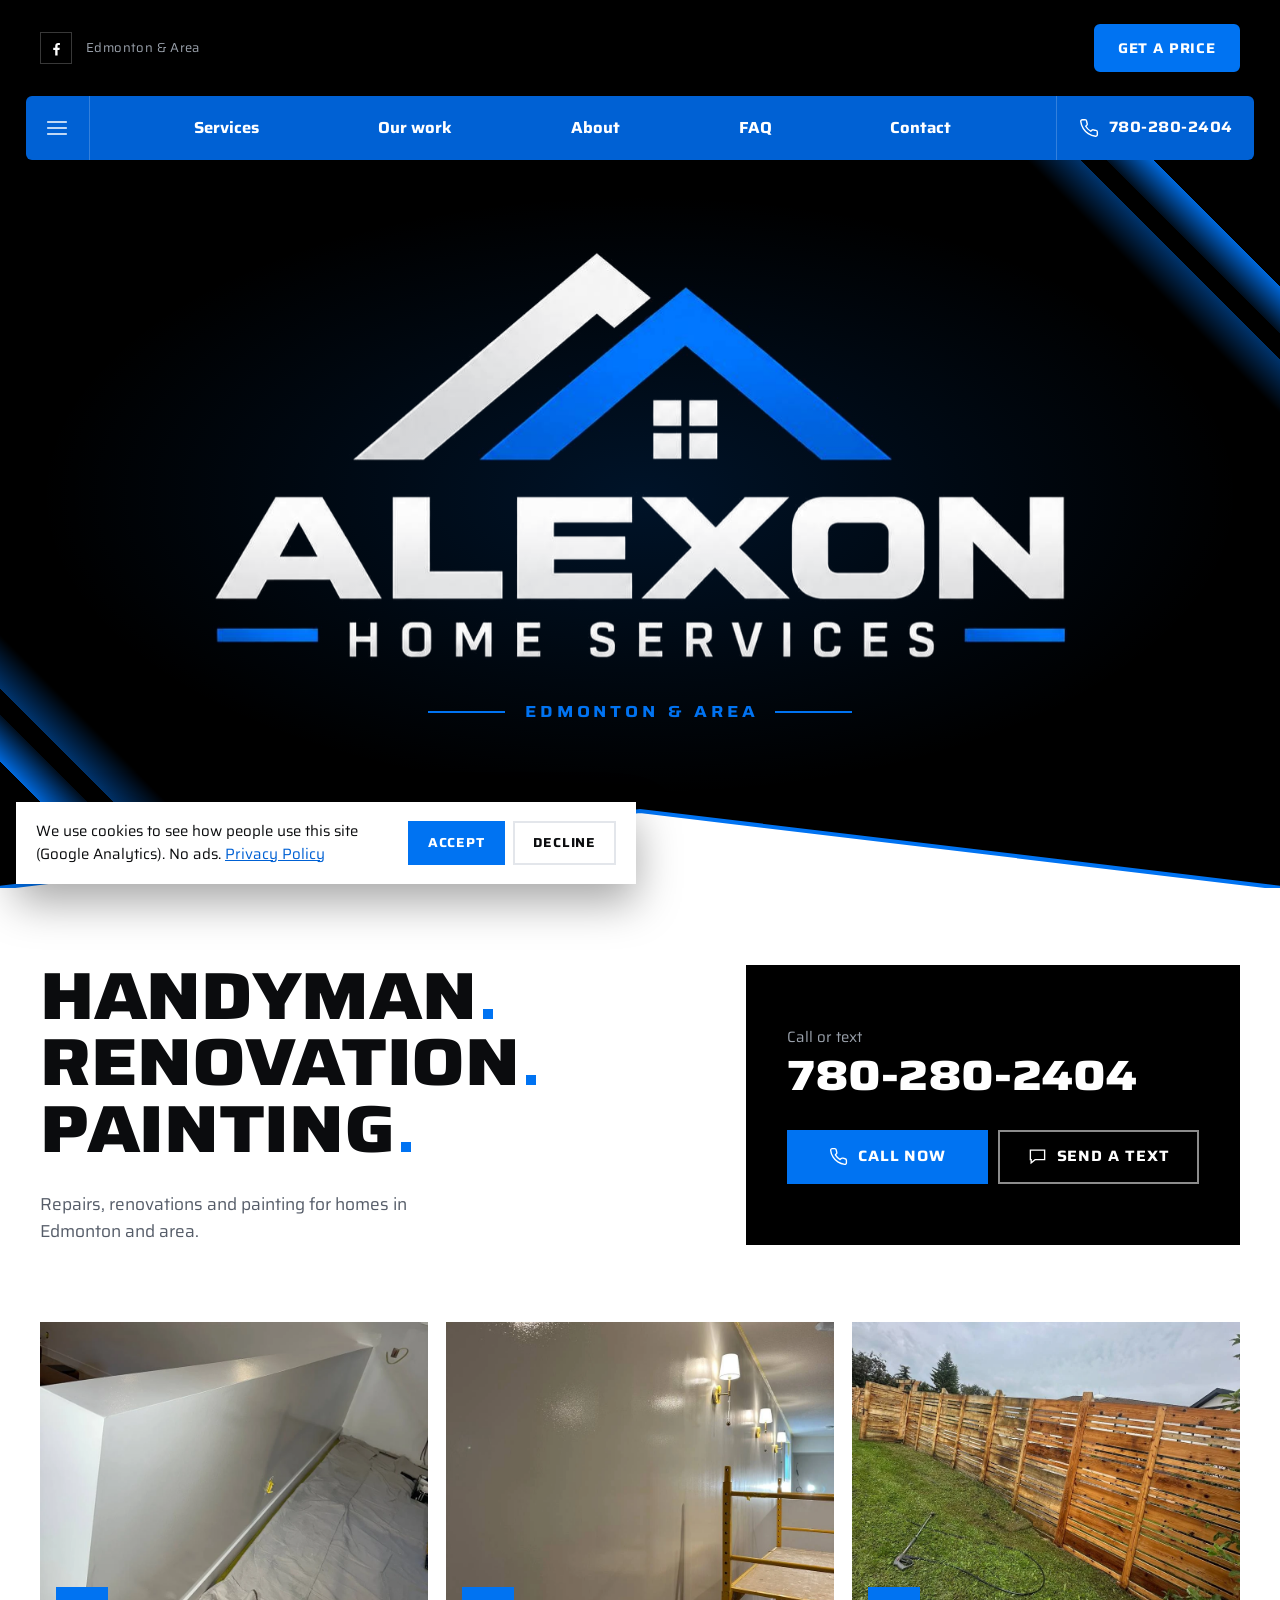
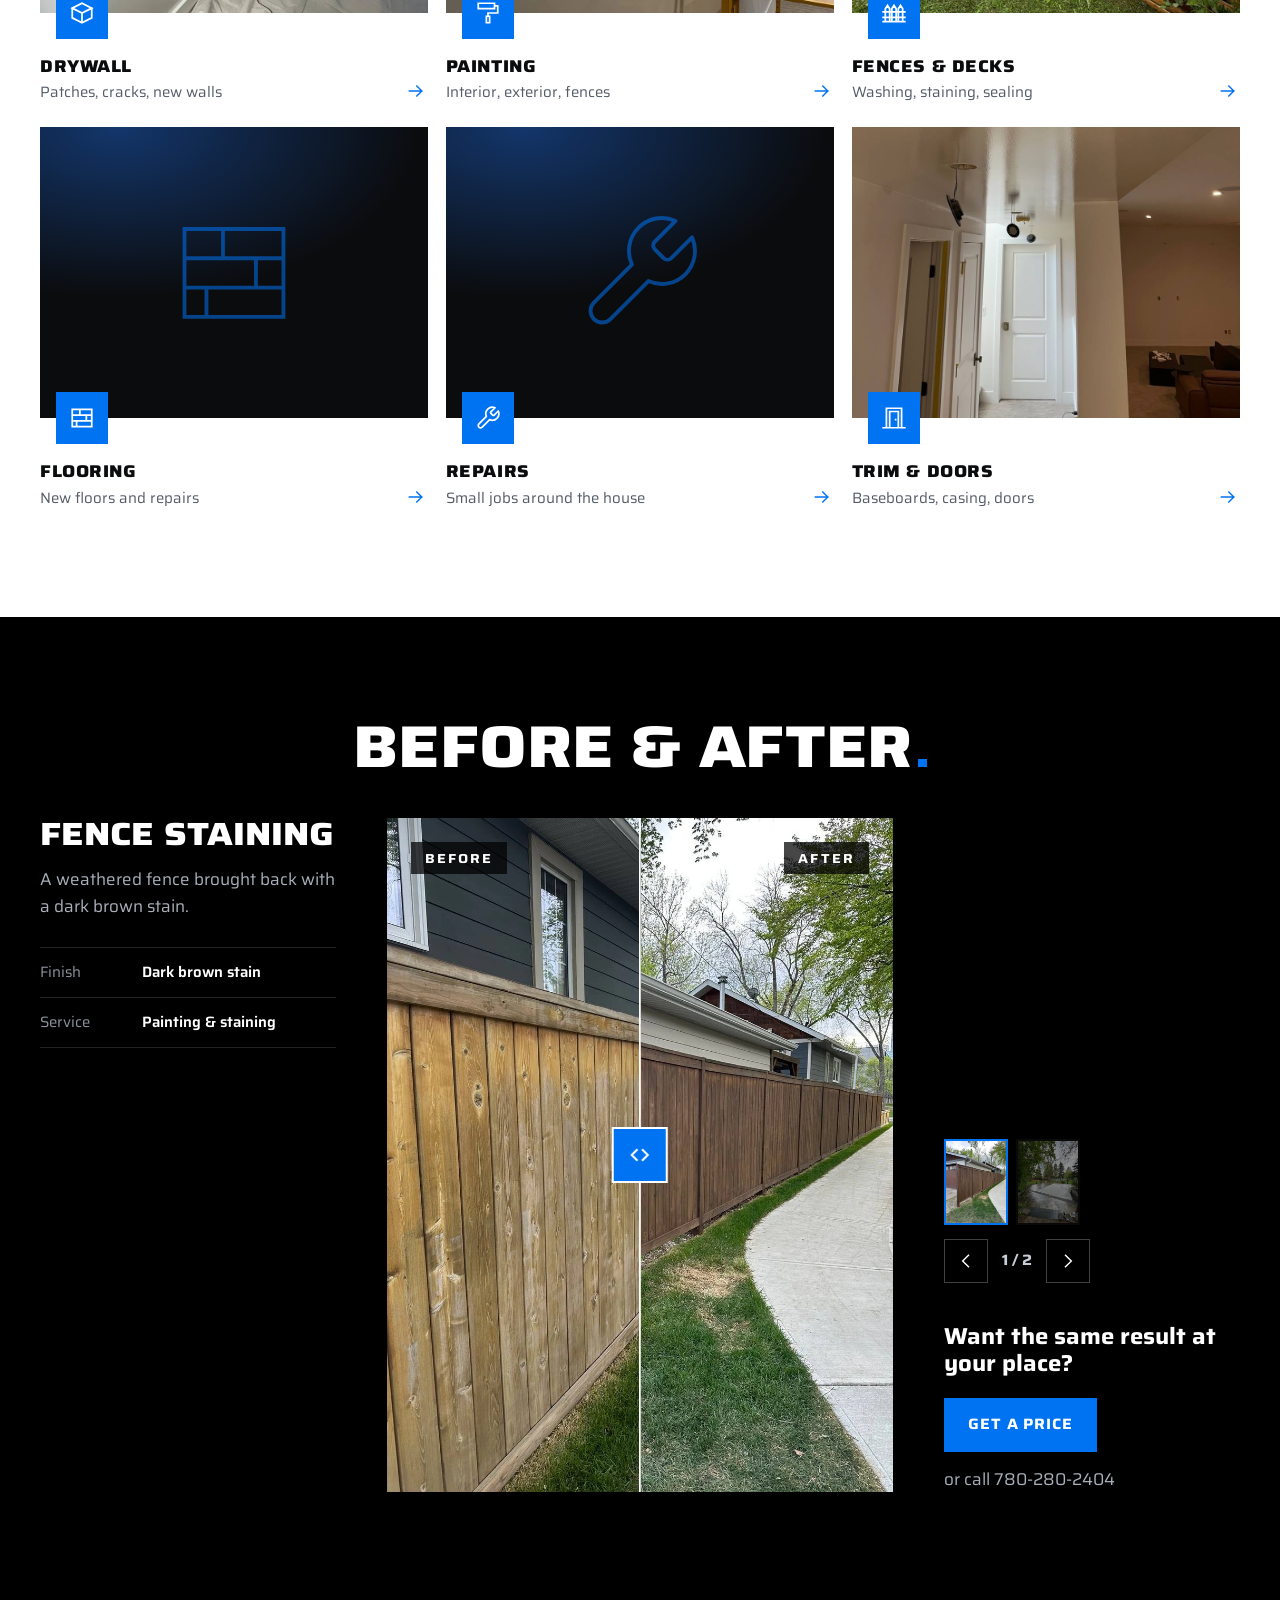
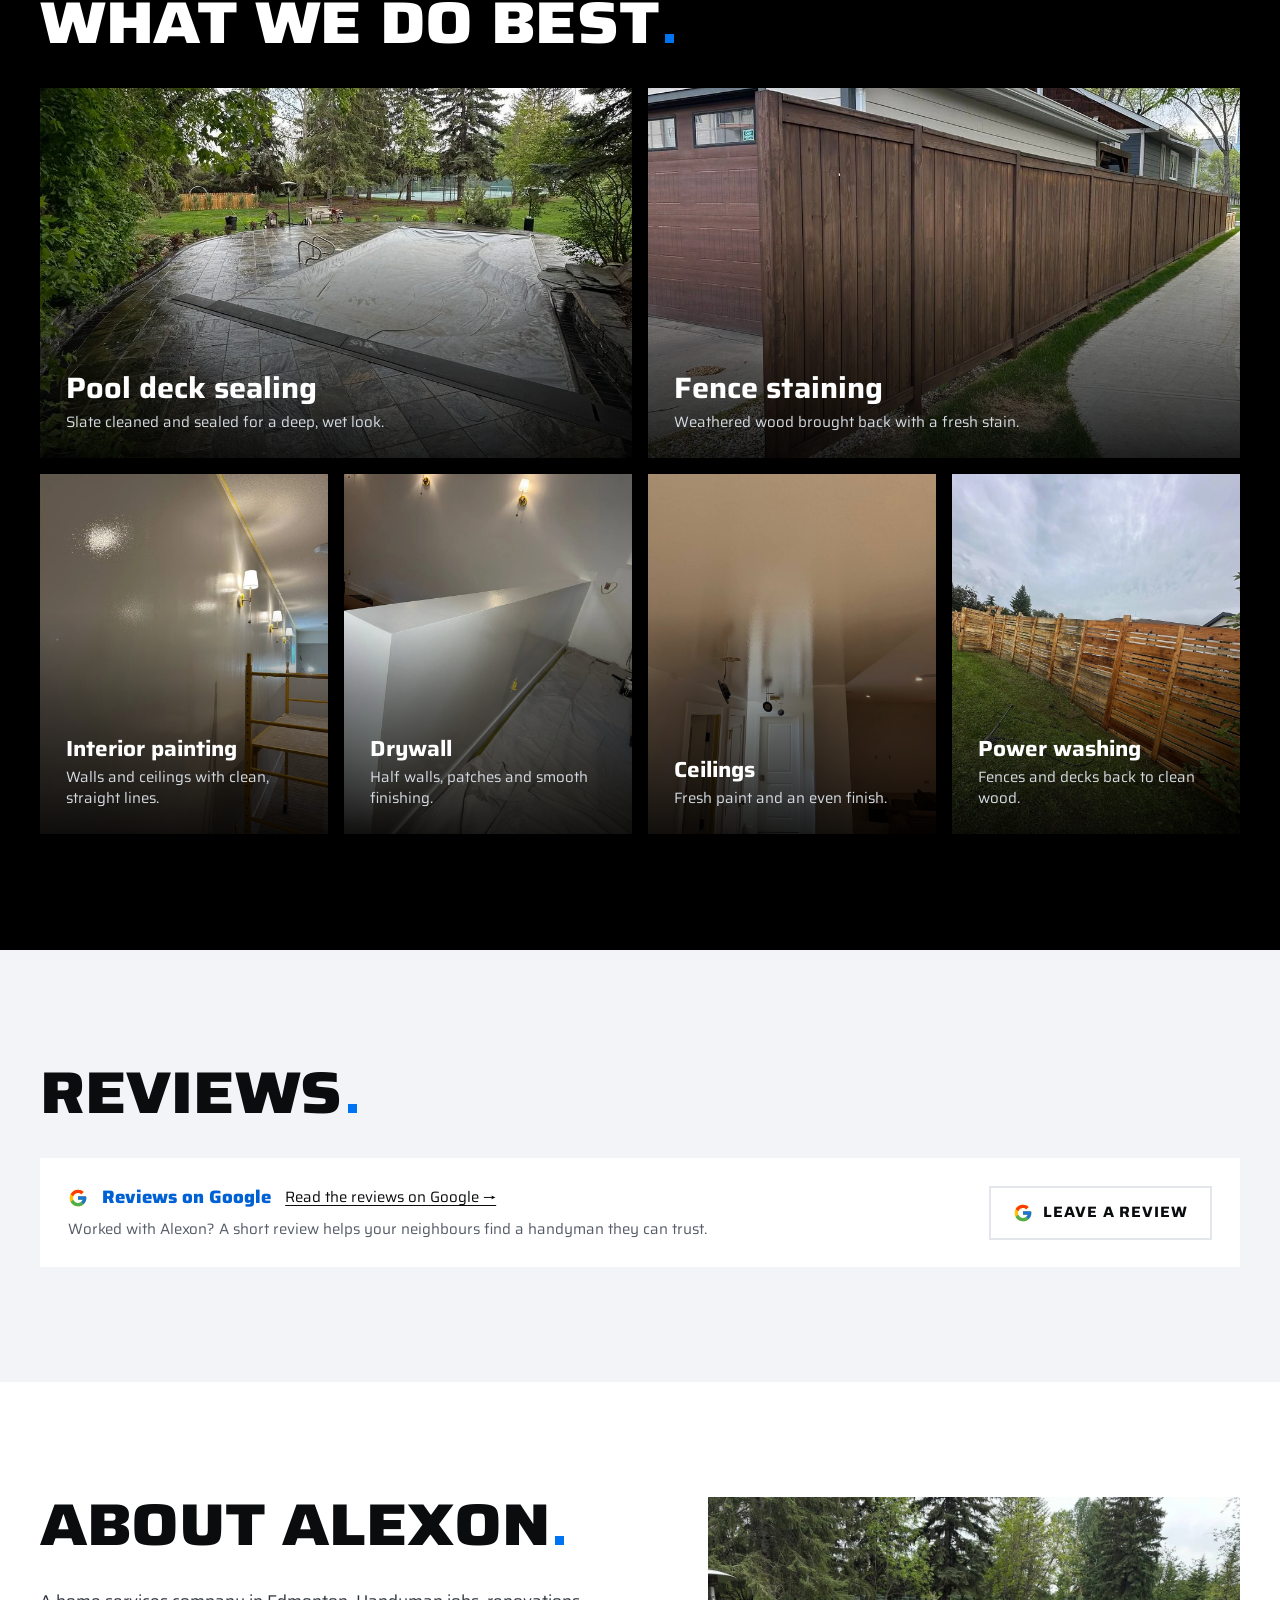
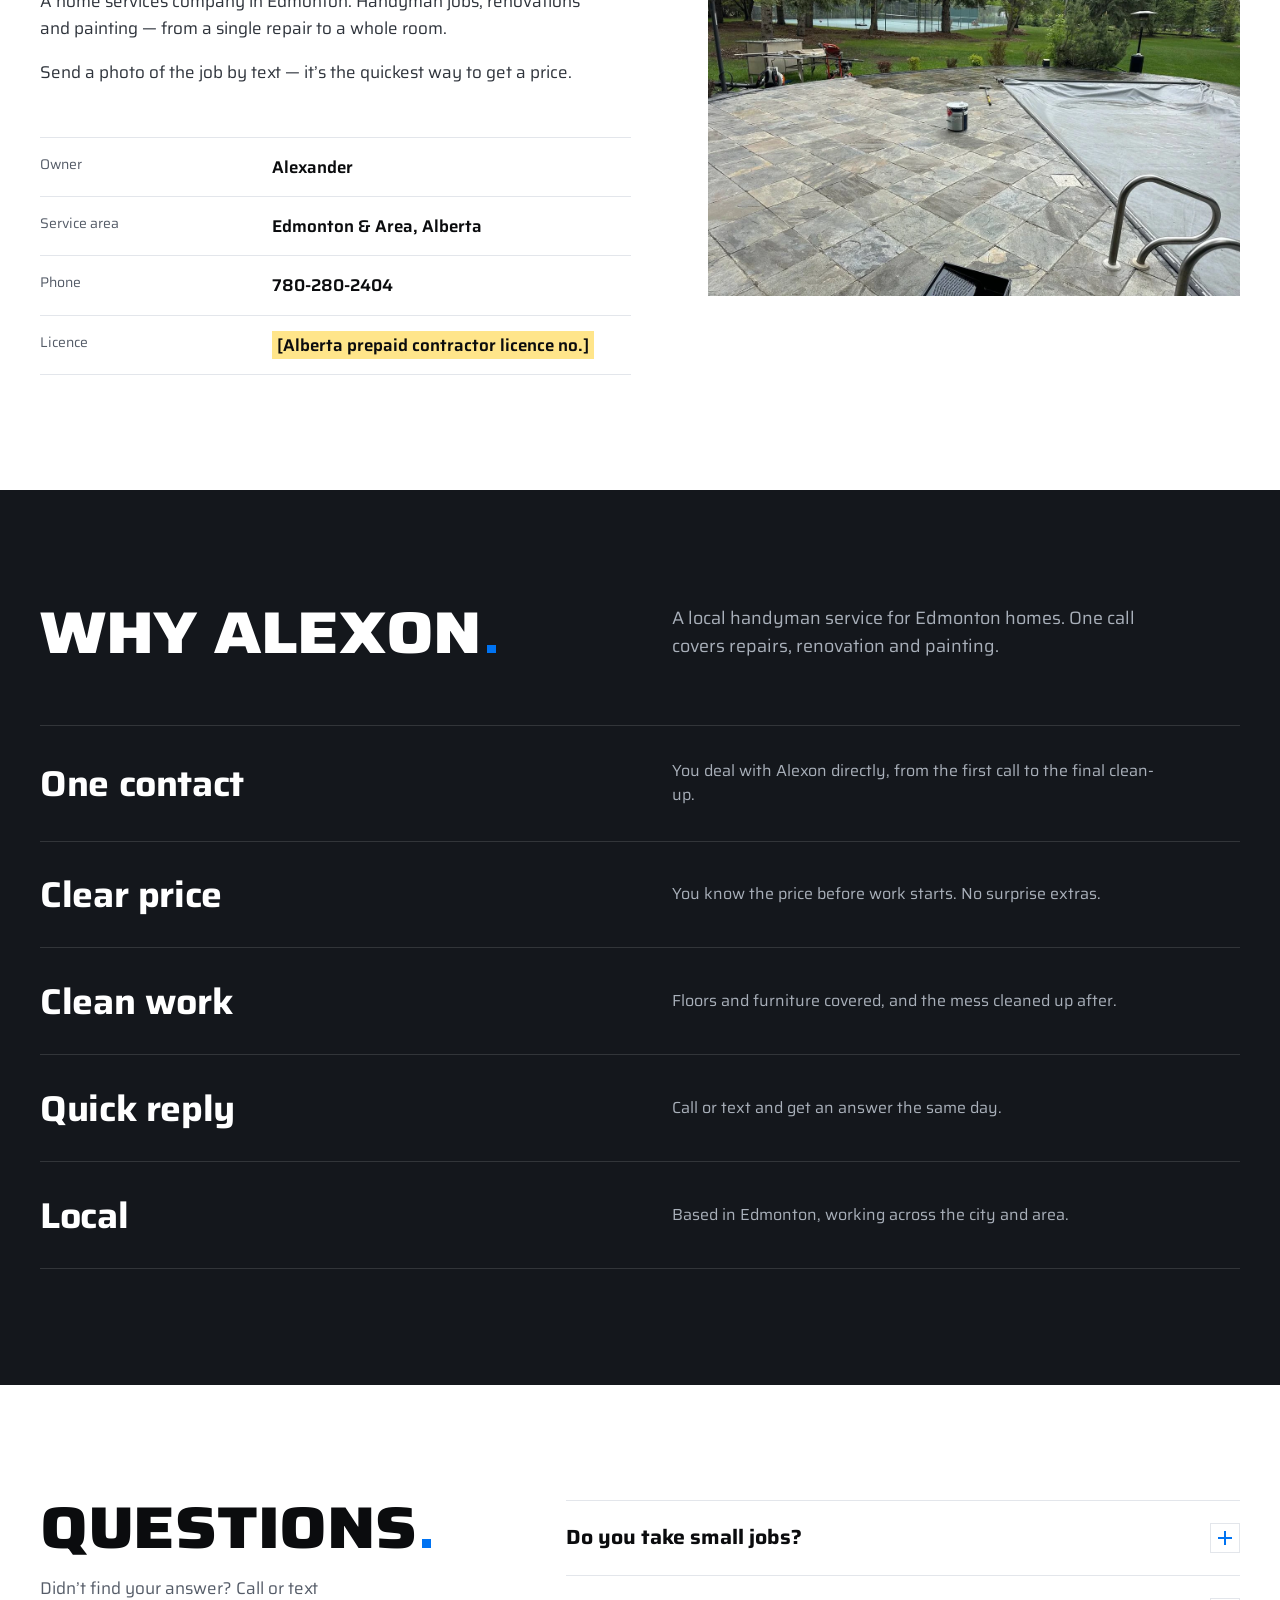
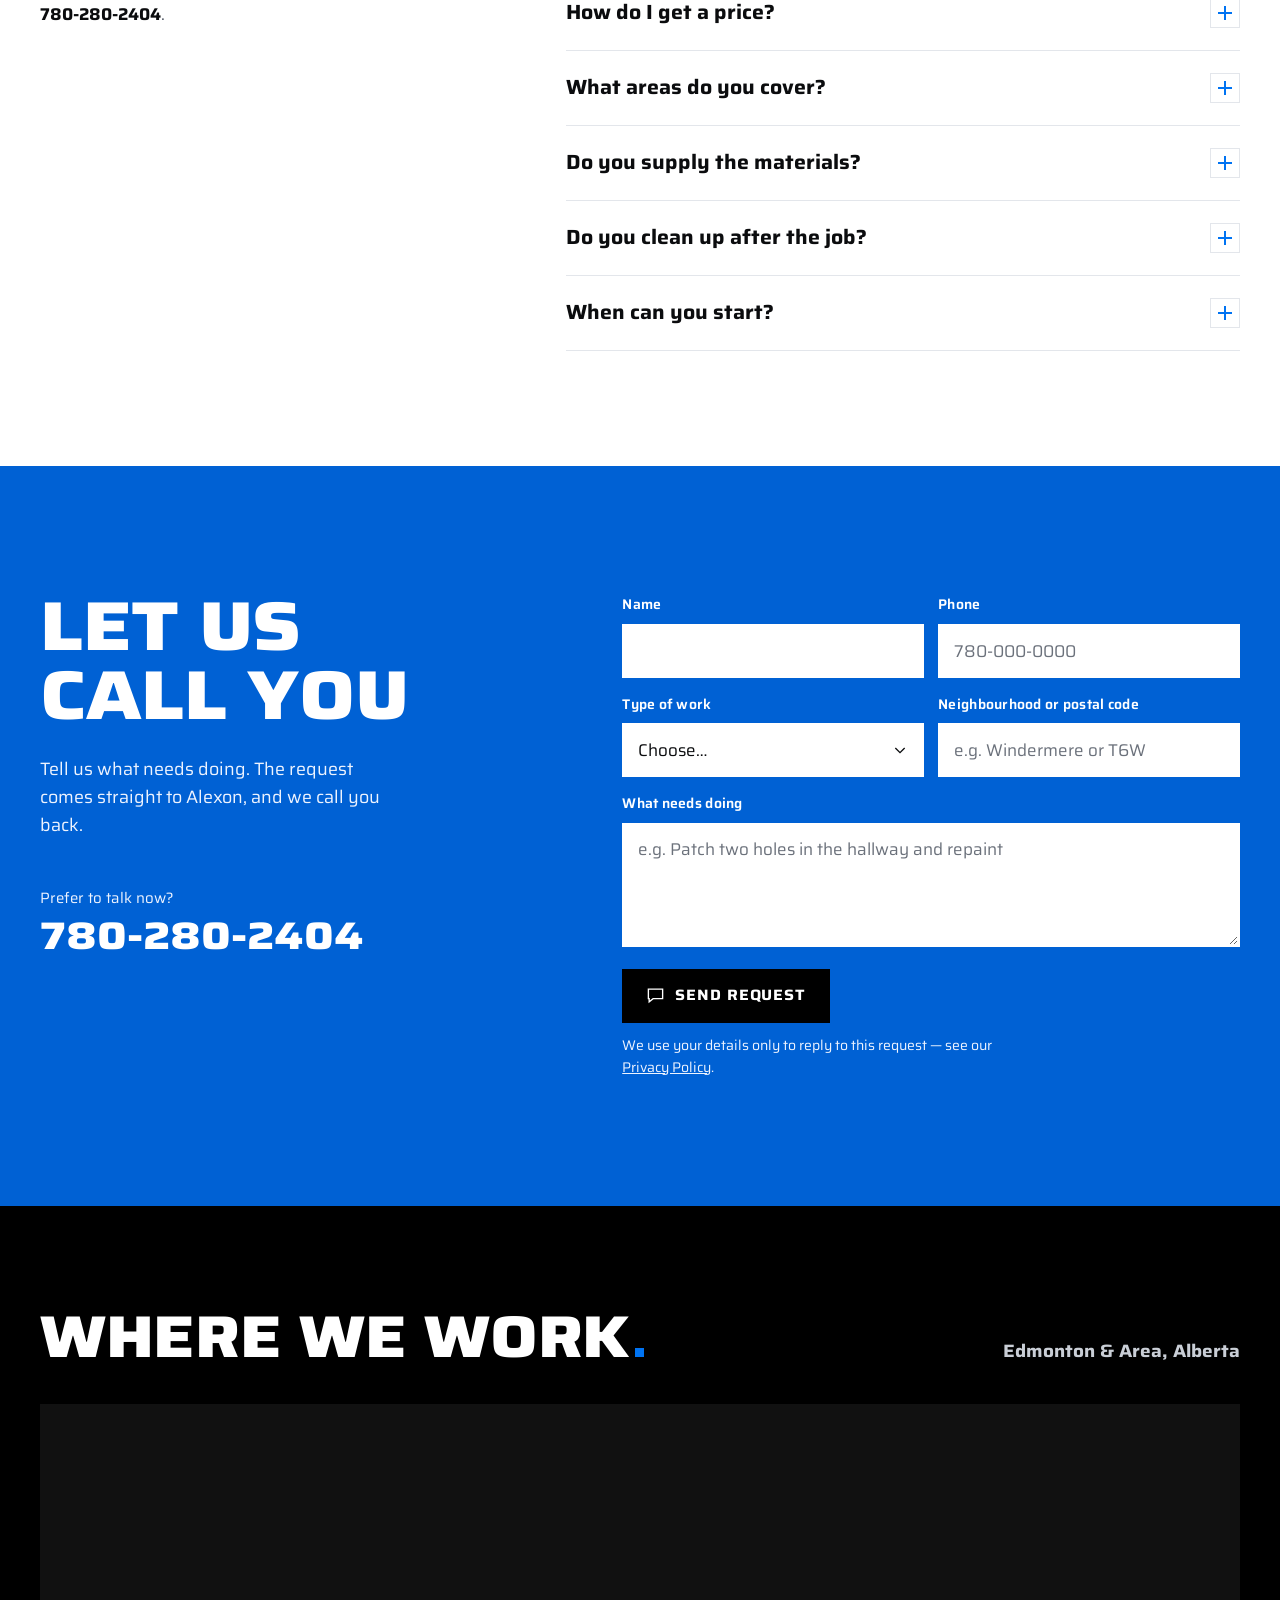
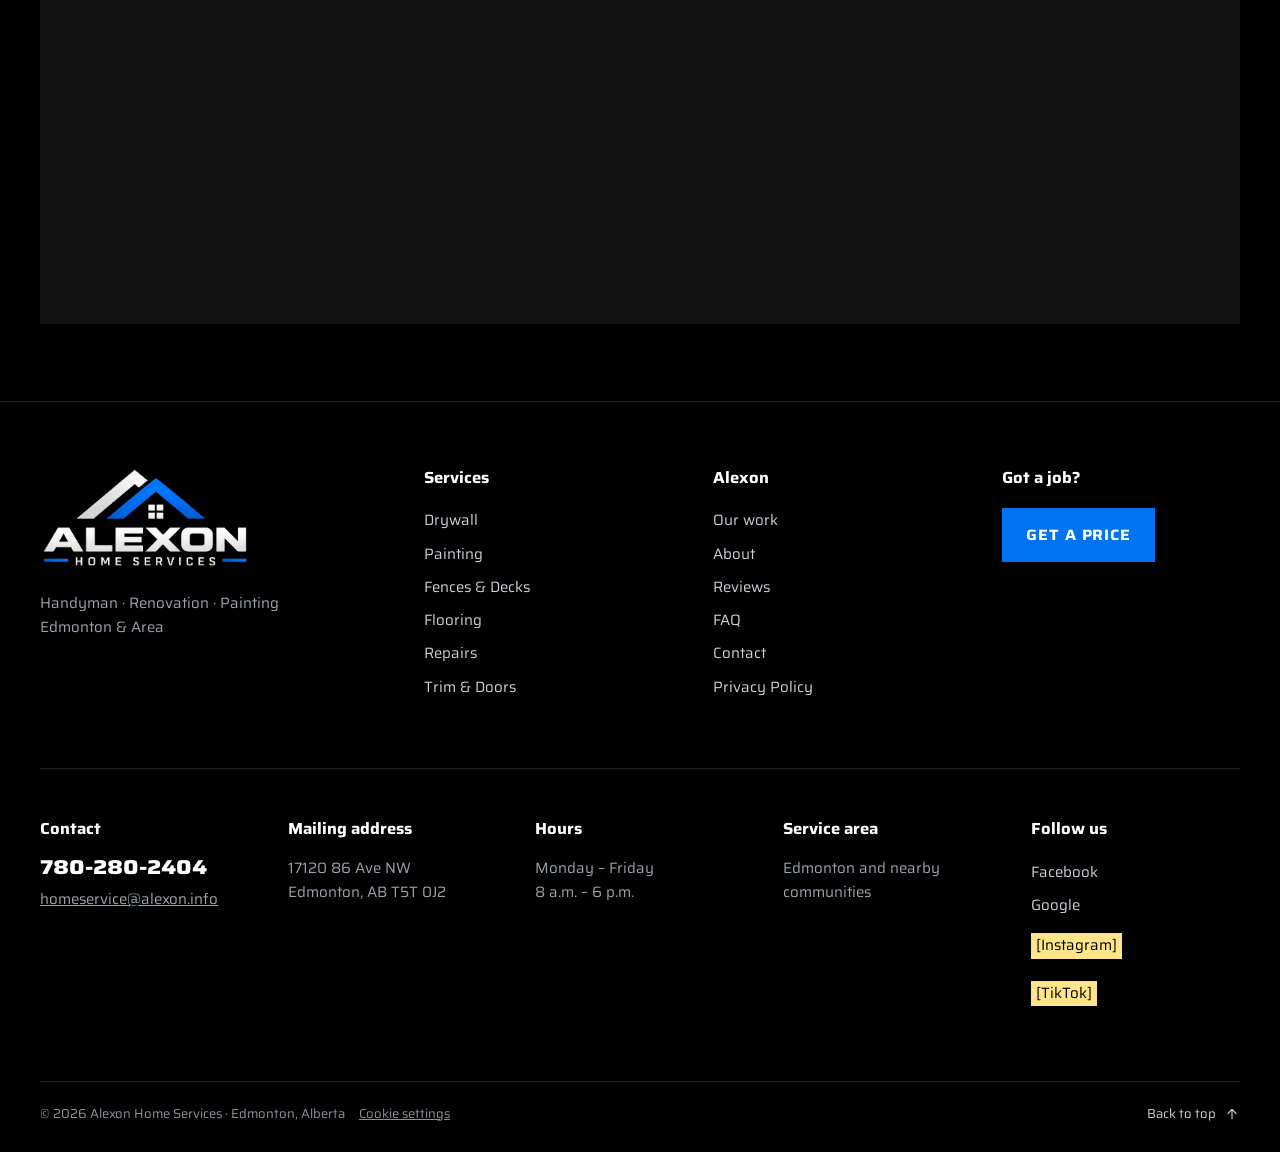
==== commit ea395e65: "Google Business profile: map pin ALEXON, address in footer and Google data, Google and review links " ====
--- a/index.html
+++ b/index.html
@@ -23,7 +23,7 @@
 <link rel="preconnect" href="https://fonts.googleapis.com">
 <link rel="preconnect" href="https://fonts.gstatic.com" crossorigin>
 <link href="https://fonts.googleapis.com/css2?family=Saira:wdth,wght@100..125,400..800&display=swap" rel="stylesheet">
-<link rel="stylesheet" href="style.css?v=43">
+<link rel="stylesheet" href="style.css?v=44">
 <script>(function(d){d.classList.add('js');/* lock 1% of screen height once, so in-app browser bars don't make the page jump */var w=0;function f(){if(innerWidth!==w||matchMedia('(hover:hover)').matches){w=innerWidth;d.style.setProperty('--vh1',innerHeight/100+'px')}}f();addEventListener('resize',f)})(document.documentElement)</script>
 <script type="application/ld+json">
 {
@@ -36,11 +36,12 @@
   "logo": "https://arikpromax.github.io/tubass/img/logo.png",
   "url": "https://arikpromax.github.io/tubass/",
   "description": "Handyman, renovation and painting in Edmonton: drywall, painting, fence and deck staining, flooring, repairs, trim and doors.",
-  "address": { "@type": "PostalAddress", "addressLocality": "Edmonton", "addressRegion": "AB", "addressCountry": "CA" },
+  "address": { "@type": "PostalAddress", "streetAddress": "17120 86 Ave NW", "addressLocality": "Edmonton", "addressRegion": "AB", "postalCode": "T5T 0J2", "addressCountry": "CA" },
+  "hasMap": "https://www.google.com/maps/place/?q=place_id:ChIJ1fs41k0hoFMRNJAfr6FTTXo",
   "areaServed": { "@type": "City", "name": "Edmonton" },
   "openingHoursSpecification": [{ "@type": "OpeningHoursSpecification", "dayOfWeek": ["Monday", "Tuesday", "Wednesday", "Thursday", "Friday"], "opens": "08:00", "closes": "18:00" }],
   "email": "homeservice@alexon.info",
-  "sameAs": ["https://www.facebook.com/share/1EPT72c4Zw/"],
+  "sameAs": ["https://www.facebook.com/share/1EPT72c4Zw/", "https://www.google.com/maps/place/?q=place_id:ChIJ1fs41k0hoFMRNJAfr6FTTXo"],
   "hasOfferCatalog": {"@type":"OfferCatalog","name":"Services","itemListElement":[{"@type":"Offer","itemOffered":{"@type":"Service","name":"Drywall","url":"https://arikpromax.github.io/tubass/drywall.html"}},{"@type":"Offer","itemOffered":{"@type":"Service","name":"Painting","url":"https://arikpromax.github.io/tubass/painting.html"}},{"@type":"Offer","itemOffered":{"@type":"Service","name":"Fences & Decks","url":"https://arikpromax.github.io/tubass/fences-decks.html"}},{"@type":"Offer","itemOffered":{"@type":"Service","name":"Flooring","url":"https://arikpromax.github.io/tubass/flooring.html"}},{"@type":"Offer","itemOffered":{"@type":"Service","name":"Repairs","url":"https://arikpromax.github.io/tubass/repairs.html"}},{"@type":"Offer","itemOffered":{"@type":"Service","name":"Trim & Doors","url":"https://arikpromax.github.io/tubass/trim-doors.html"}}]}
 }
 </script>
@@ -309,8 +310,8 @@
          "reviews": [ { "name": "John", "place": "Edmonton AB", "text": "..." } ]  (three look best) -->
     <script type="application/json" id="reviews-data">
 {
-  "profile": "",
-  "write": "",
+  "profile": "https://www.google.com/maps/place/?q=place_id:ChIJ1fs41k0hoFMRNJAfr6FTTXo",
+  "write": "https://search.google.com/local/writereview?placeid=ChIJ1fs41k0hoFMRNJAfr6FTTXo",
   "rating": null,
   "count": null,
   "reviews": []
@@ -427,9 +428,9 @@
         <h2 data-head="h_area" class="x sec__h rvh"><span class="ln"><span>Where we work</span></span></h2>
         <p class="area__txt rv" style="--d:2"><span data-txt="area">Edmonton &amp; Area</span>, Alberta</p>
       </div>
-      <!-- for now the map shows Edmonton; once Alexon has a Google Business profile, swap q= for the business name -->
+      <!-- the map shows the ALEXON Google Business profile (name + address in q=) -->
       <div class="area__map rv">
-        <iframe title="Map: Edmonton, Alberta" src="https://maps.google.com/maps?q=Edmonton%2C%20AB&amp;z=10&amp;hl=en&amp;output=embed" loading="lazy" referrerpolicy="no-referrer-when-downgrade" allowfullscreen></iframe>
+        <iframe title="Map: ALEXON, 17120 86 Ave NW, Edmonton, AB T5T 0J2" src="https://maps.google.com/maps?q=ALEXON%2C%2017120%2086%20Ave%20NW%2C%20Edmonton%2C%20AB%20T5T%200J2&amp;z=12&amp;hl=en&amp;output=embed" loading="lazy" referrerpolicy="no-referrer-when-downgrade" allowfullscreen></iframe>
       </div>
     </div>
   </section>
@@ -475,7 +476,7 @@
       </div>
       <div class="foot__col" data-show="address">
         <p class="foot__h">Mailing address</p>
-        <p data-txt="address"><span class="stub">[street address]</span><br>Edmonton, AB <span class="stub">[postal code]</span></p>
+        <p data-txt="address">17120 86 Ave NW<br>Edmonton, AB T5T 0J2</p>
       </div>
       <div class="foot__col">
         <p class="foot__h">Hours</p>
@@ -488,7 +489,7 @@
       <div class="foot__col foot__links">
         <p class="foot__h">Follow us</p>
         <a data-link="facebook" data-show="facebook" href="https://www.facebook.com/share/1EPT72c4Zw/" target="_blank" rel="noopener">Facebook</a>
-        <a data-link="google" data-show="google" data-label="Google" href="#" target="_blank" rel="noopener"><span class="stub">[Google]</span></a>
+        <a data-link="google" data-show="google" data-label="Google" href="https://www.google.com/maps/place/?q=place_id:ChIJ1fs41k0hoFMRNJAfr6FTTXo" target="_blank" rel="noopener">Google</a>
         <a data-link="instagram" data-show="instagram" data-label="Instagram" href="#" target="_blank" rel="noopener"><span class="stub">[Instagram]</span></a>
         <a data-link="tiktok" data-show="tiktok" data-label="TikTok" href="#" target="_blank" rel="noopener"><span class="stub">[TikTok]</span></a>
       </div>
@@ -511,7 +512,7 @@
   <button class="lb__btn lb__next" type="button" aria-label="Next photo"><svg class="ic"><use href="#i-next"/></svg></button>
 </dialog>
 
-<script src="platform.js?v=43"></script>
-<script src="script.js?v=43"></script>
+<script src="platform.js?v=44"></script>
+<script src="script.js?v=44"></script>
 </body>
 </html>
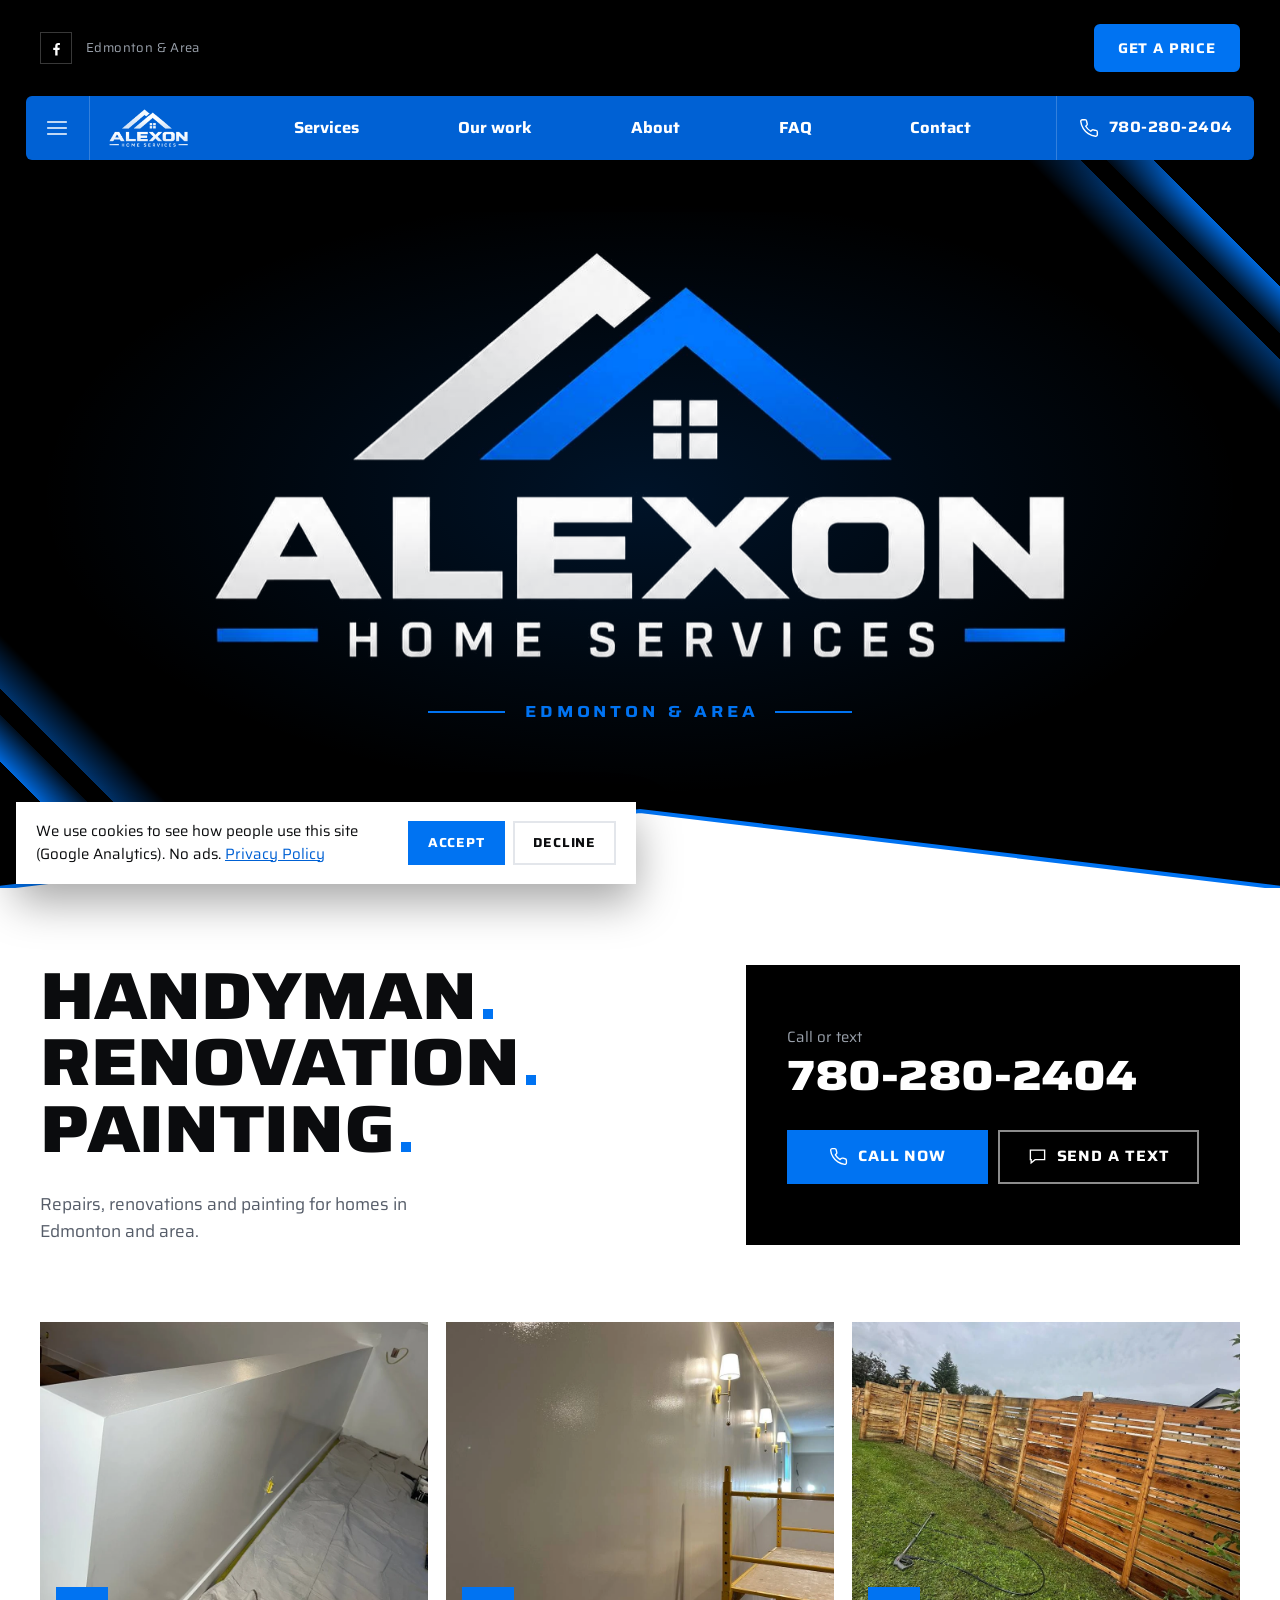
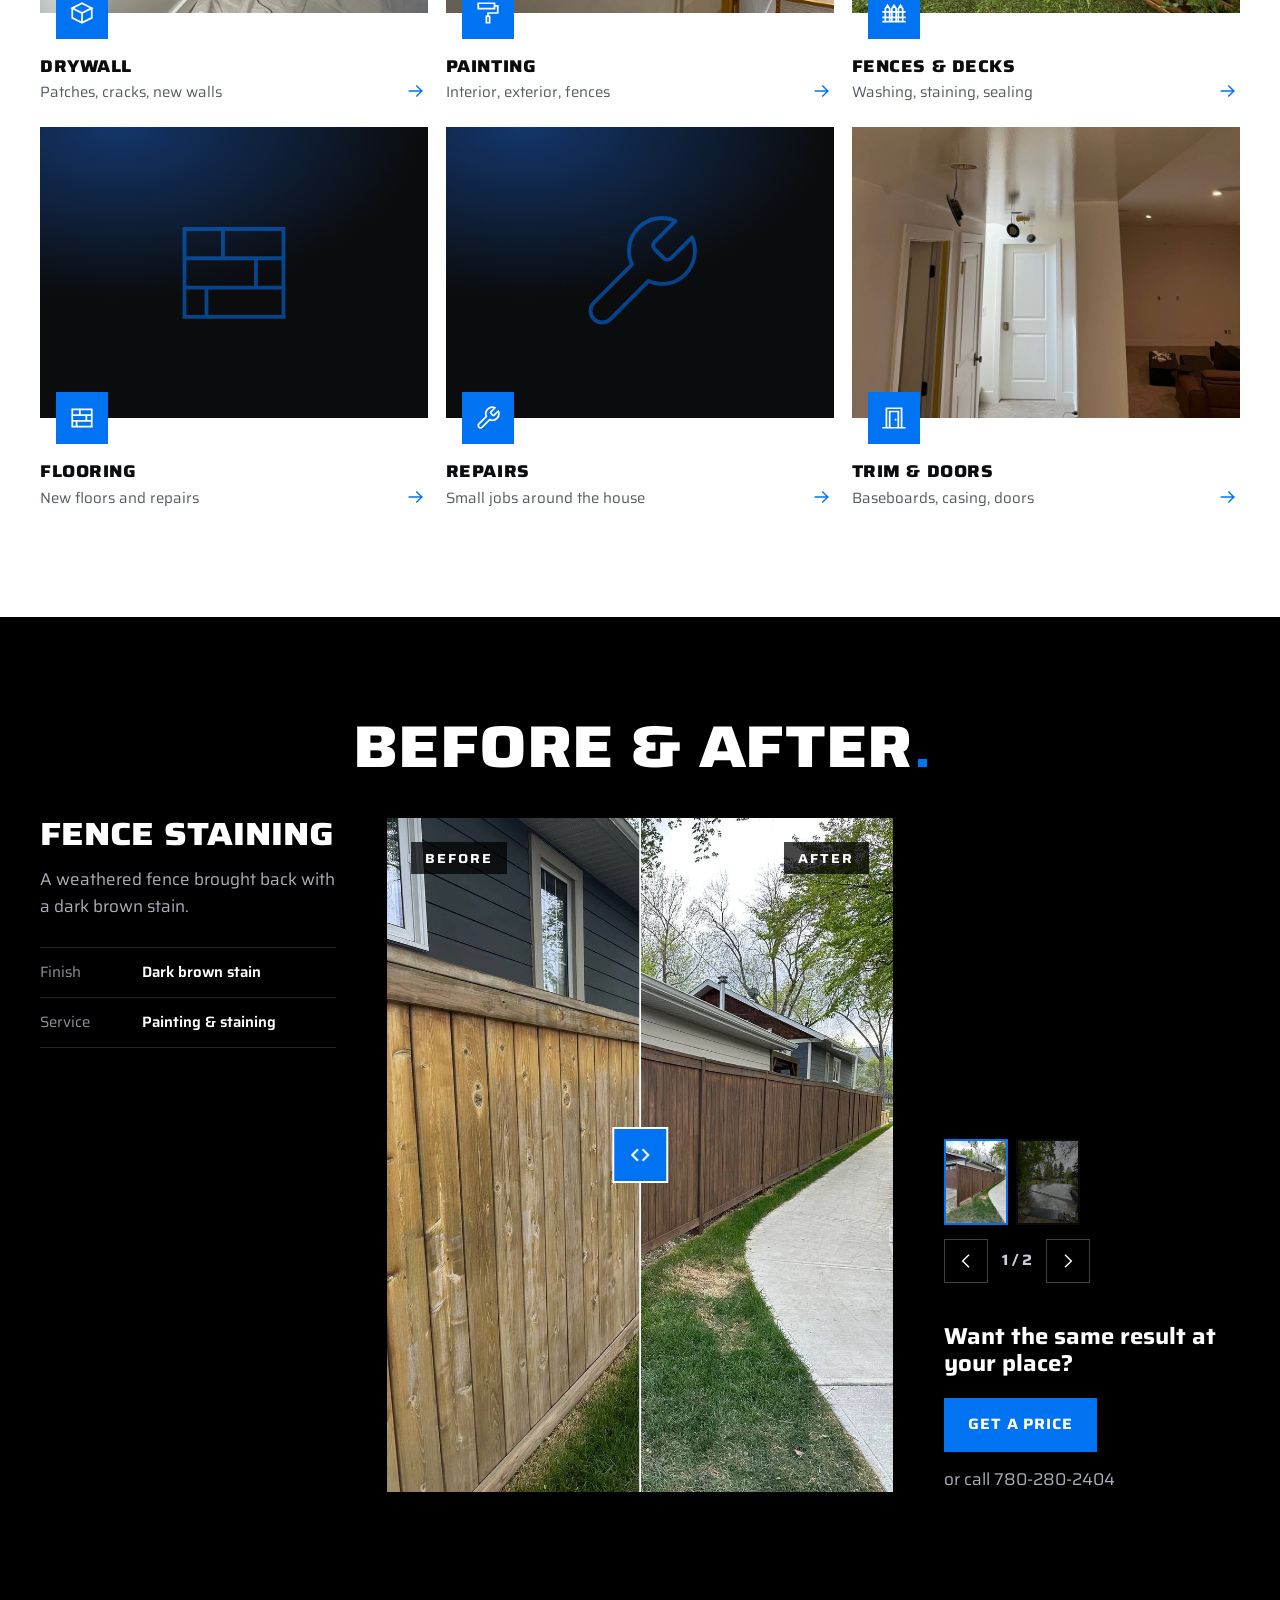
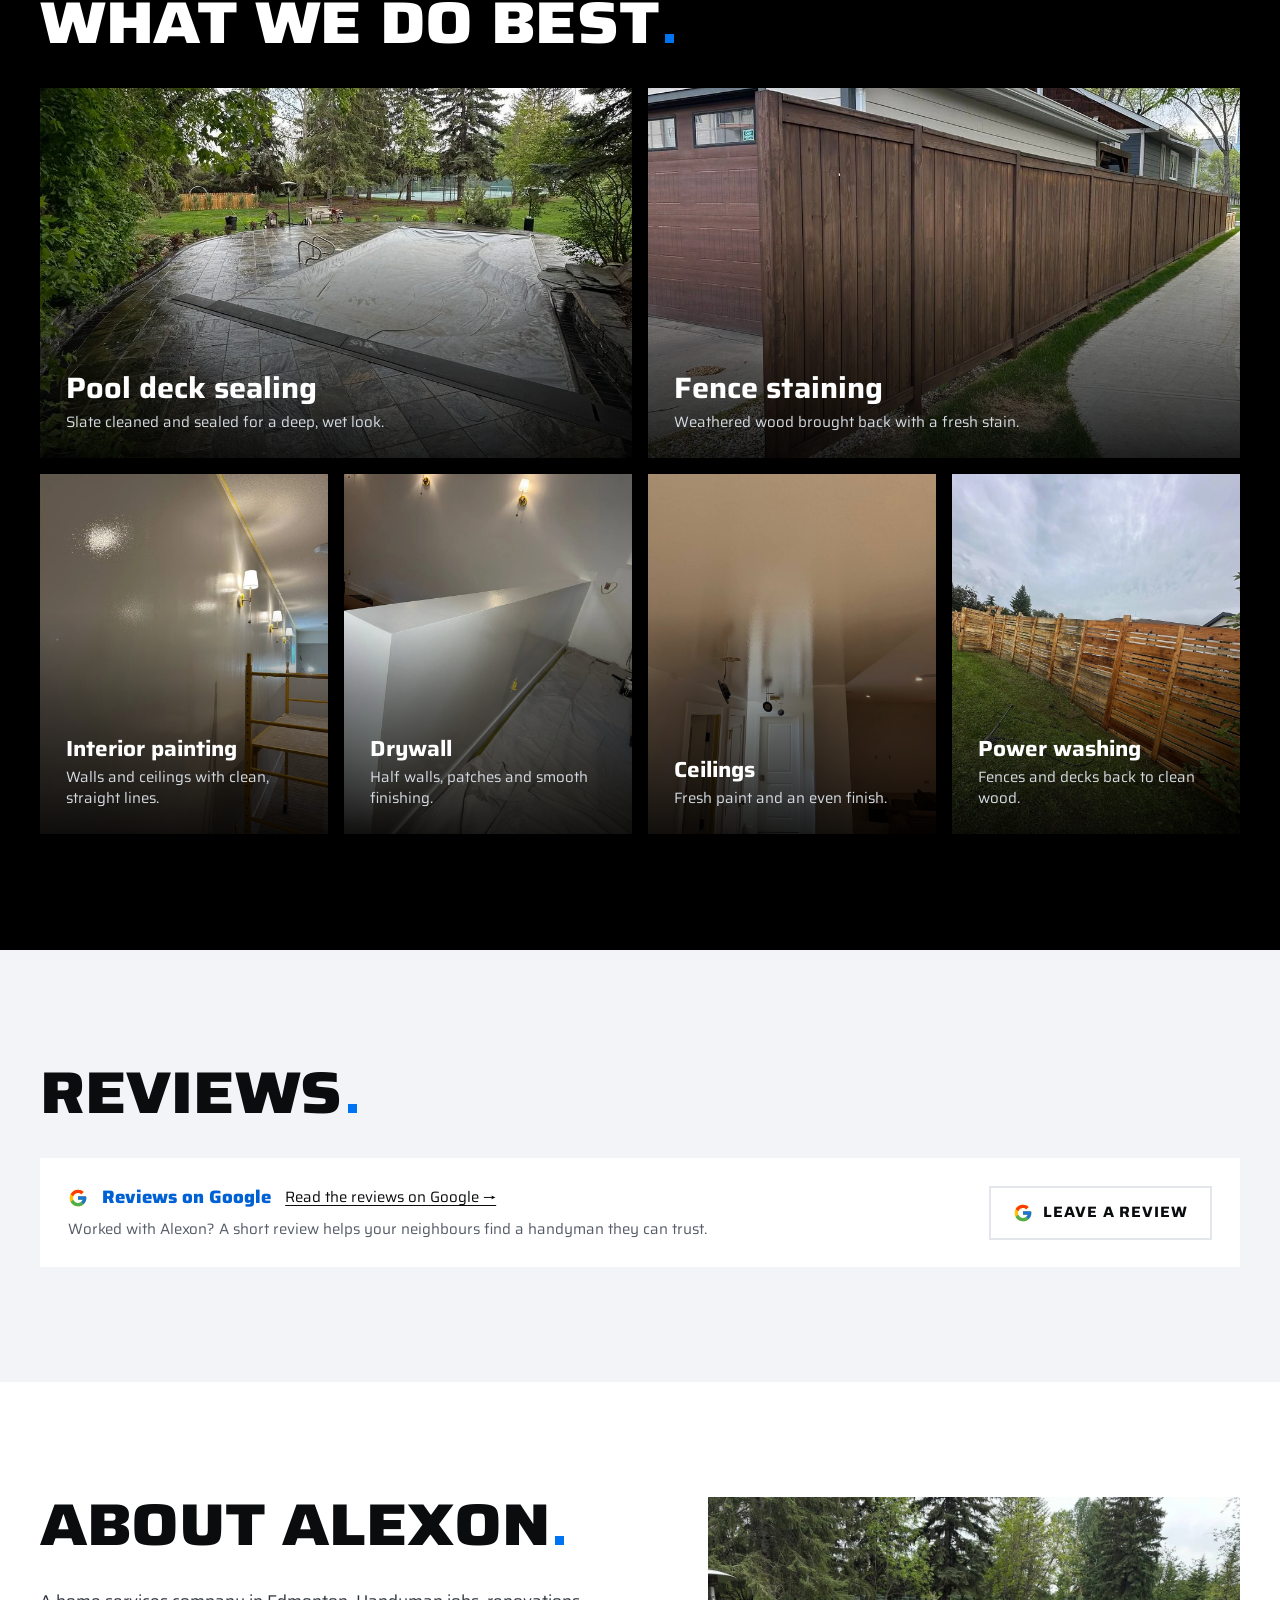
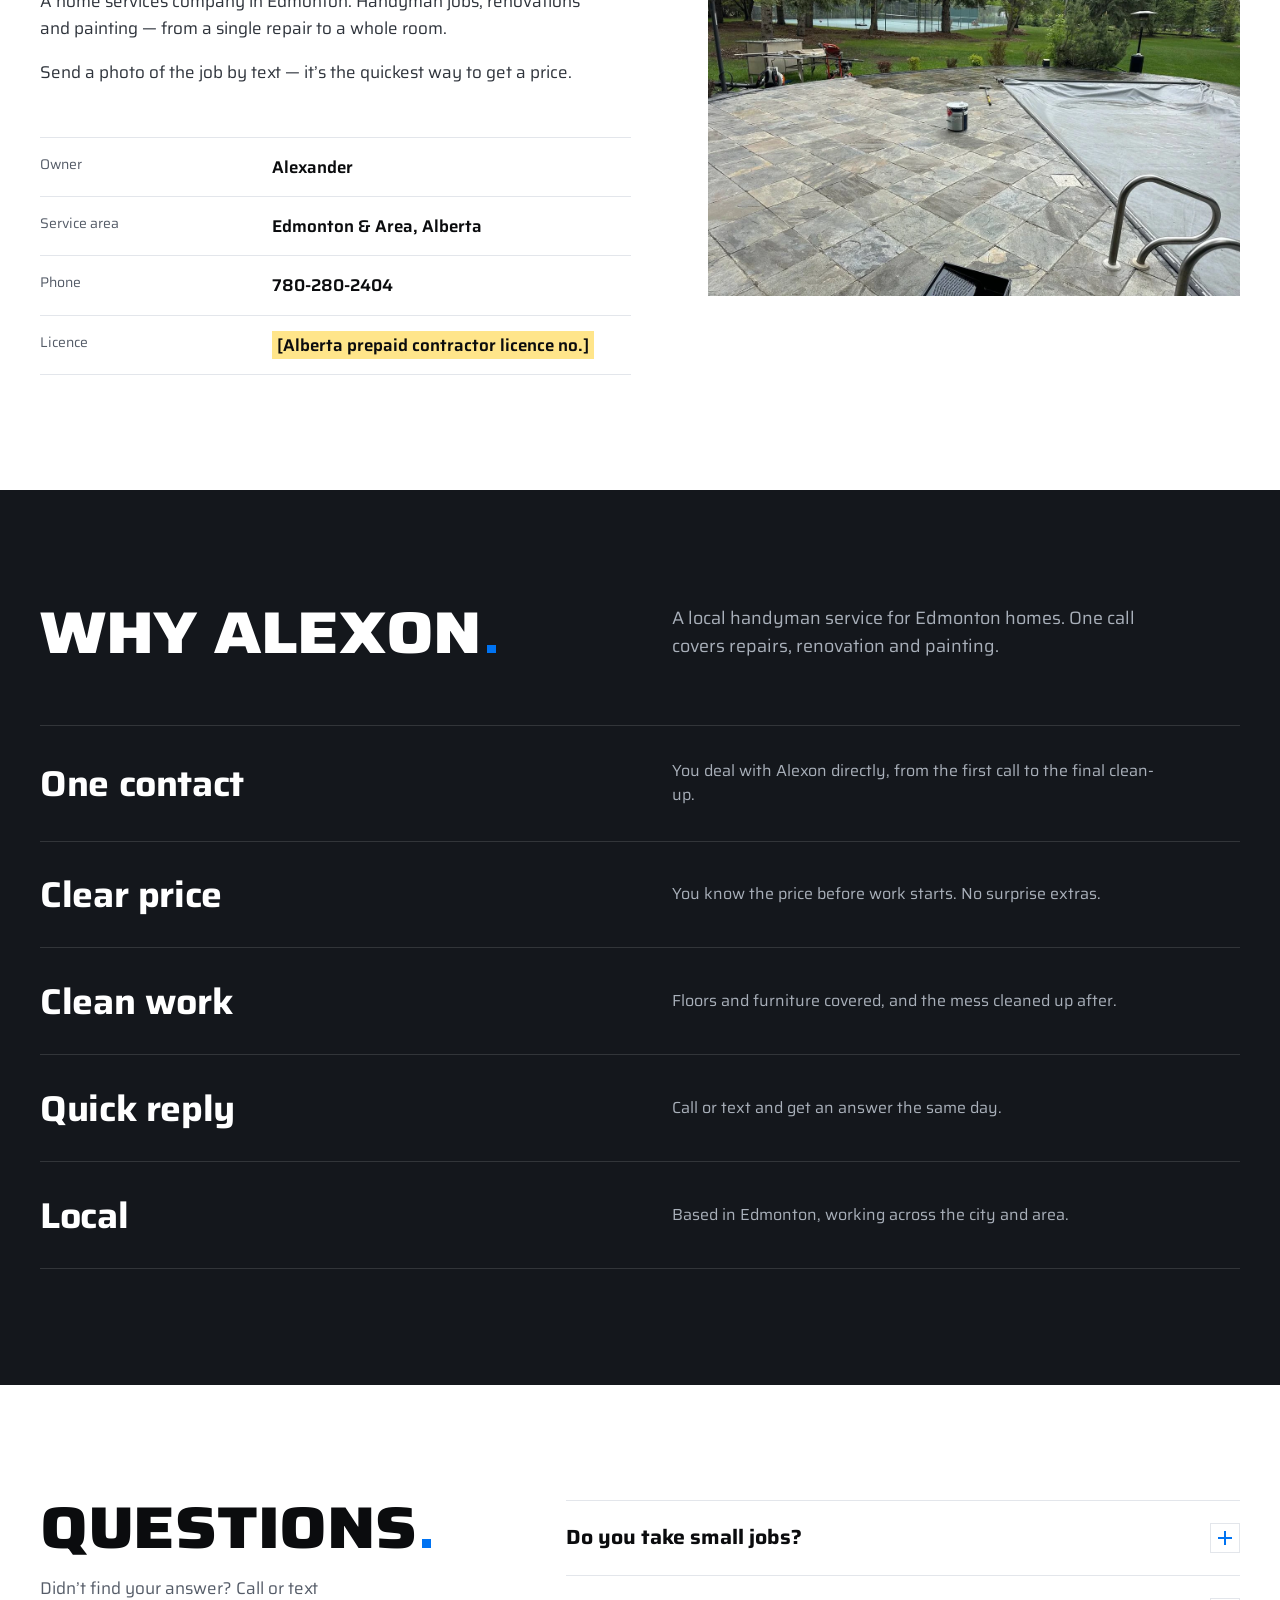
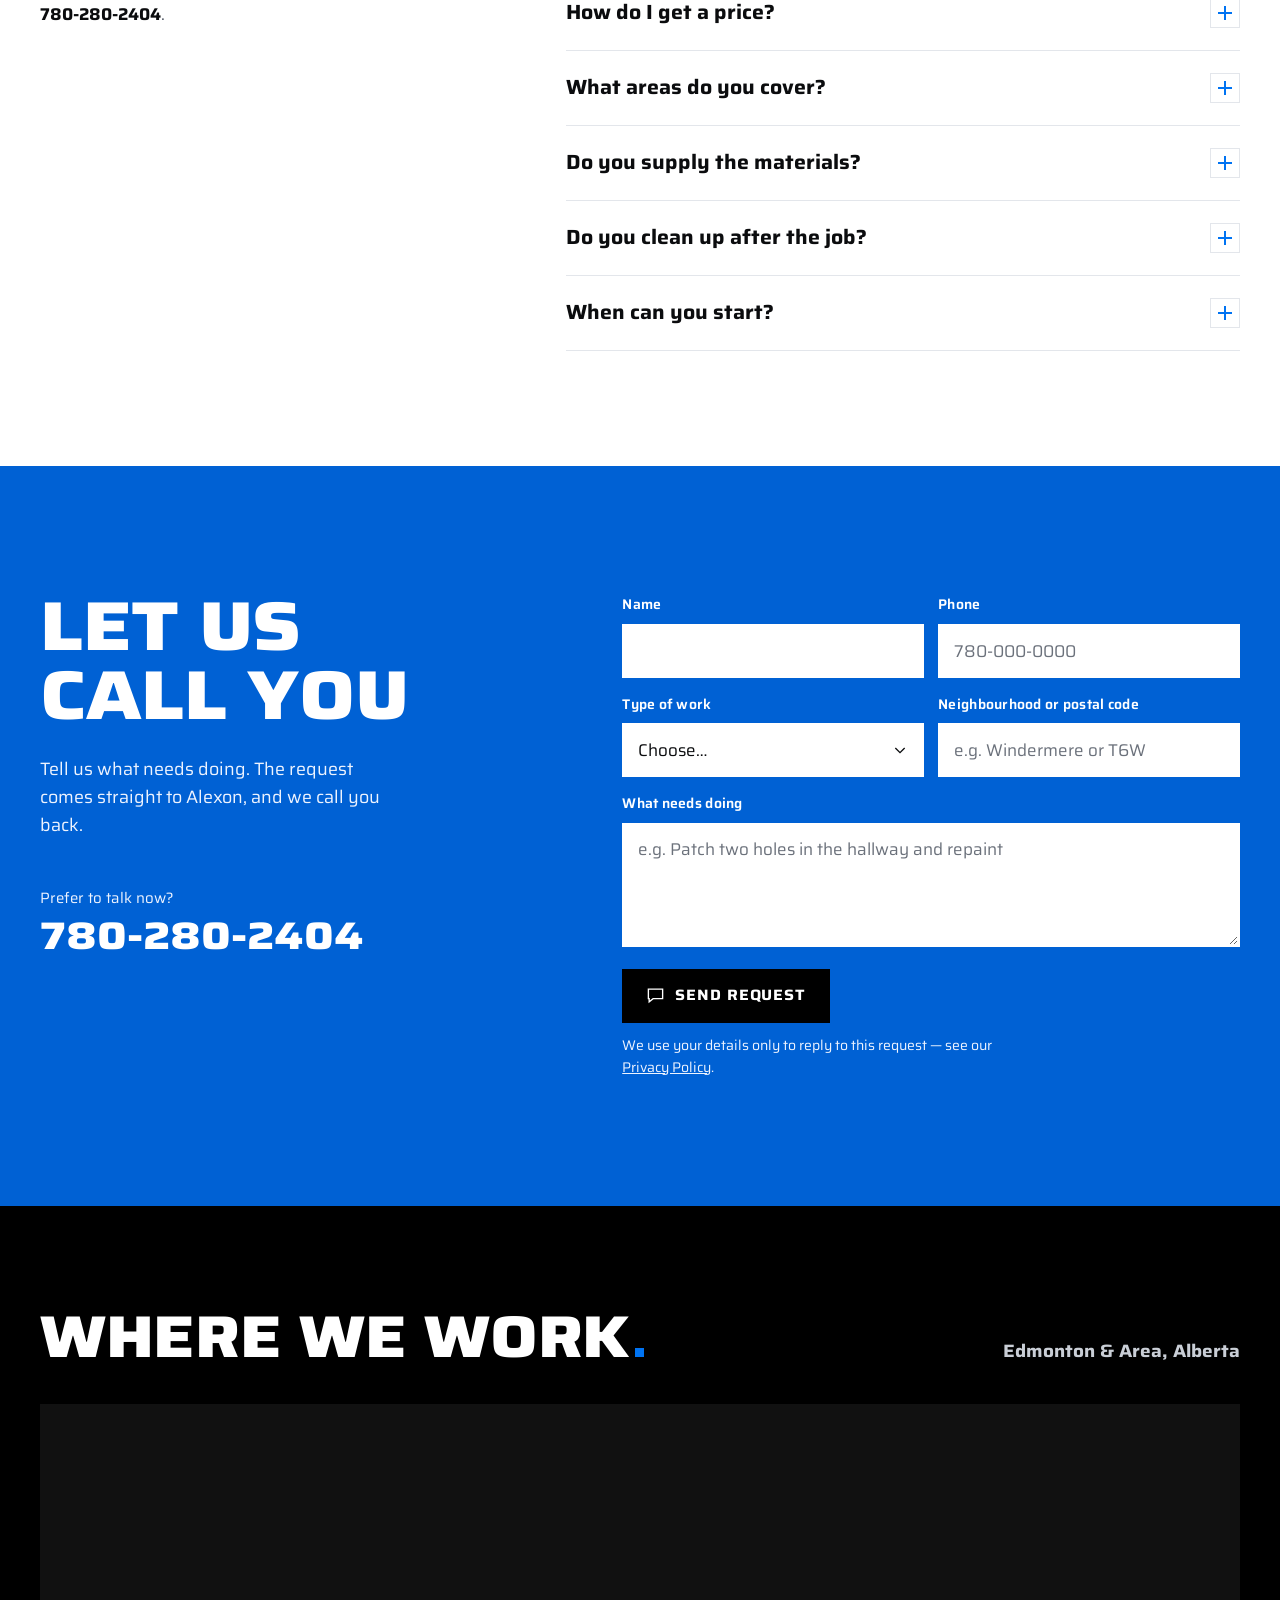
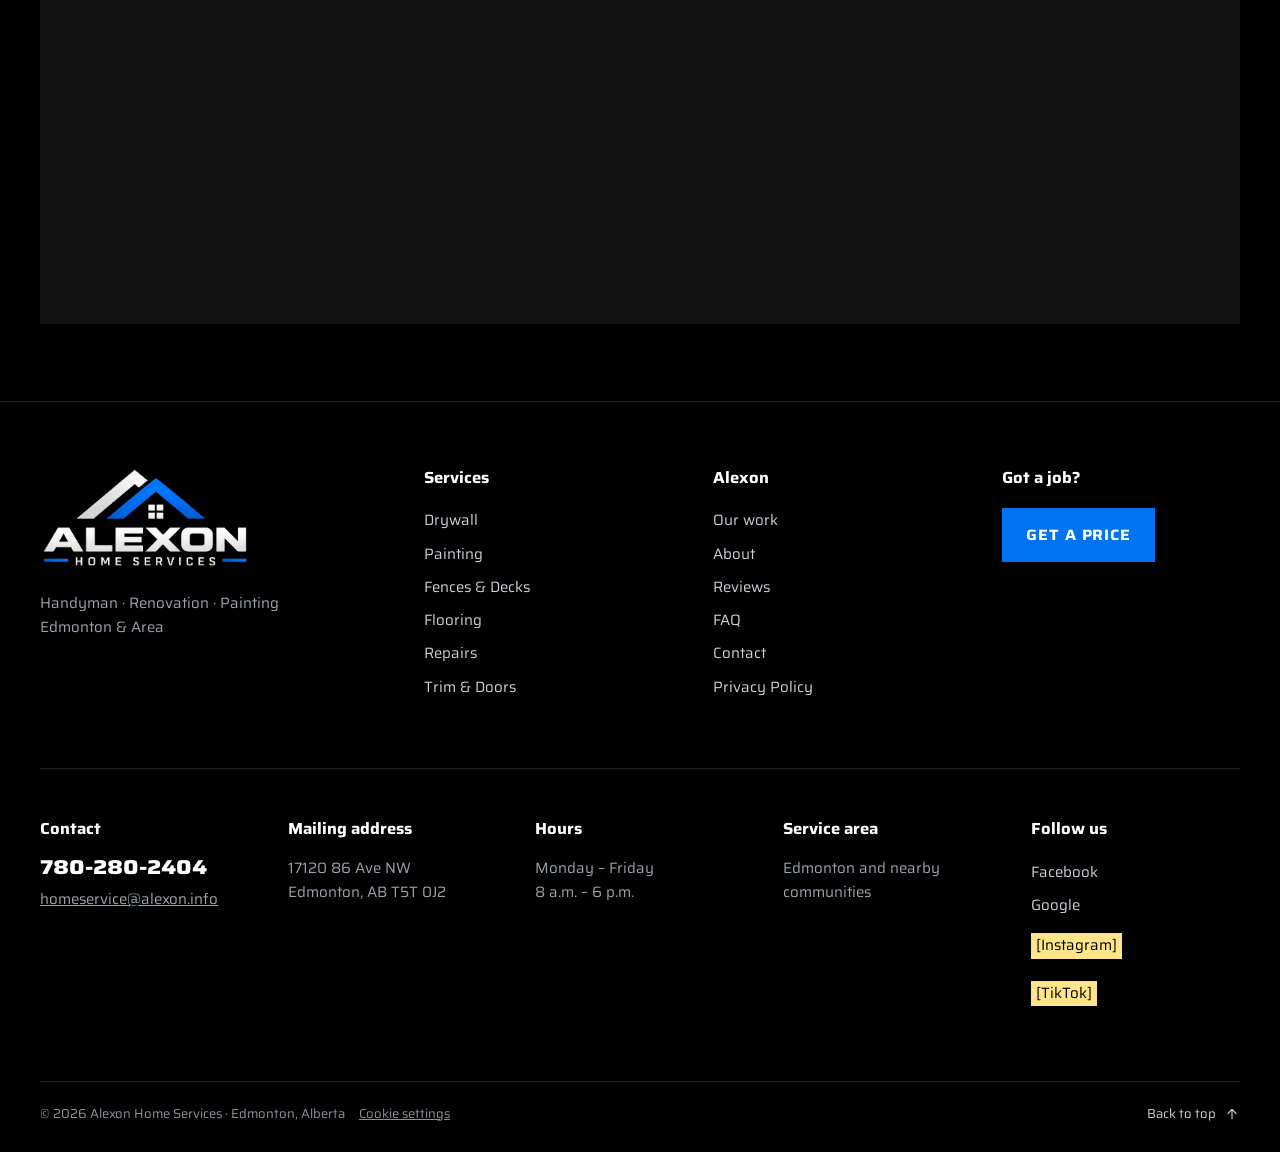
==== commit 9a86f0b3: "Slider track never reaches past the photo; paint containment on the slider (iPhone zoomed the page o" ====
--- a/index.html
+++ b/index.html
@@ -23,7 +23,7 @@
 <link rel="preconnect" href="https://fonts.googleapis.com">
 <link rel="preconnect" href="https://fonts.gstatic.com" crossorigin>
 <link href="https://fonts.googleapis.com/css2?family=Saira:wdth,wght@100..125,400..800&display=swap" rel="stylesheet">
-<link rel="stylesheet" href="style.css?v=44">
+<link rel="stylesheet" href="style.css?v=45">
 <script>(function(d){d.classList.add('js');/* lock 1% of screen height once, so in-app browser bars don't make the page jump */var w=0;function f(){if(innerWidth!==w||matchMedia('(hover:hover)').matches){w=innerWidth;d.style.setProperty('--vh1',innerHeight/100+'px')}}f();addEventListener('resize',f)})(document.documentElement)</script>
 <script type="application/ld+json">
 {
@@ -512,7 +512,7 @@
   <button class="lb__btn lb__next" type="button" aria-label="Next photo"><svg class="ic"><use href="#i-next"/></svg></button>
 </dialog>
 
-<script src="platform.js?v=44"></script>
-<script src="script.js?v=44"></script>
+<script src="platform.js?v=45"></script>
+<script src="script.js?v=45"></script>
 </body>
 </html>
--- a/style.css
+++ b/style.css
@@ -254,7 +254,7 @@
 
 /* centred and as tall as the screen allows; 3:4 like the photos, so nothing is cropped */
 .ba {
-  position: relative; overflow: hidden;
+  position: relative; overflow: hidden; contain: paint;   /* paint containment: iPhone clips the moving layers too */
   width: min(560px, calc((var(--vh1, 1svh) * 100 - var(--top) - 150px) * .75)); aspect-ratio: 3 / 4;
   background: #111; touch-action: pan-y; user-select: none; -webkit-user-select: none; cursor: ew-resize;
 }
@@ -266,10 +266,11 @@
    the "before" layer slides left and its content slides back right by the same amount */
 .ba__before { position: absolute; inset: 0; overflow: hidden; transform: translate3d(-50%, 0, 0); will-change: transform; }
 .ba__in { position: absolute; inset: 0; transform: translate3d(50%, 0, 0); will-change: transform; }
-.ba__track { position: absolute; inset: 0; transform: translate3d(50%, 0, 0); will-change: transform; pointer-events: none; }
-.ba__bar { position: absolute; top: 0; bottom: 0; left: 0; width: 2px; margin-left: -1px; background: #fff; }
+/* the track ends at the divider (its right edge), so it never reaches past the photo on the right */
+.ba__track { position: absolute; inset: 0; transform: translate3d(-50%, 0, 0); will-change: transform; pointer-events: none; }
+.ba__bar { position: absolute; top: 0; bottom: 0; left: 100%; width: 2px; margin-left: -1px; background: #fff; }
 .ba__handle {
-  position: absolute; top: 50%; left: 0;
+  position: absolute; top: 50%; left: 100%;
   width: 56px; height: 56px; margin: -28px 0 0 -28px;
   display: grid; place-items: center;
   background: var(--blue); color: #fff; border: 2px solid #fff; cursor: ew-resize; pointer-events: auto;
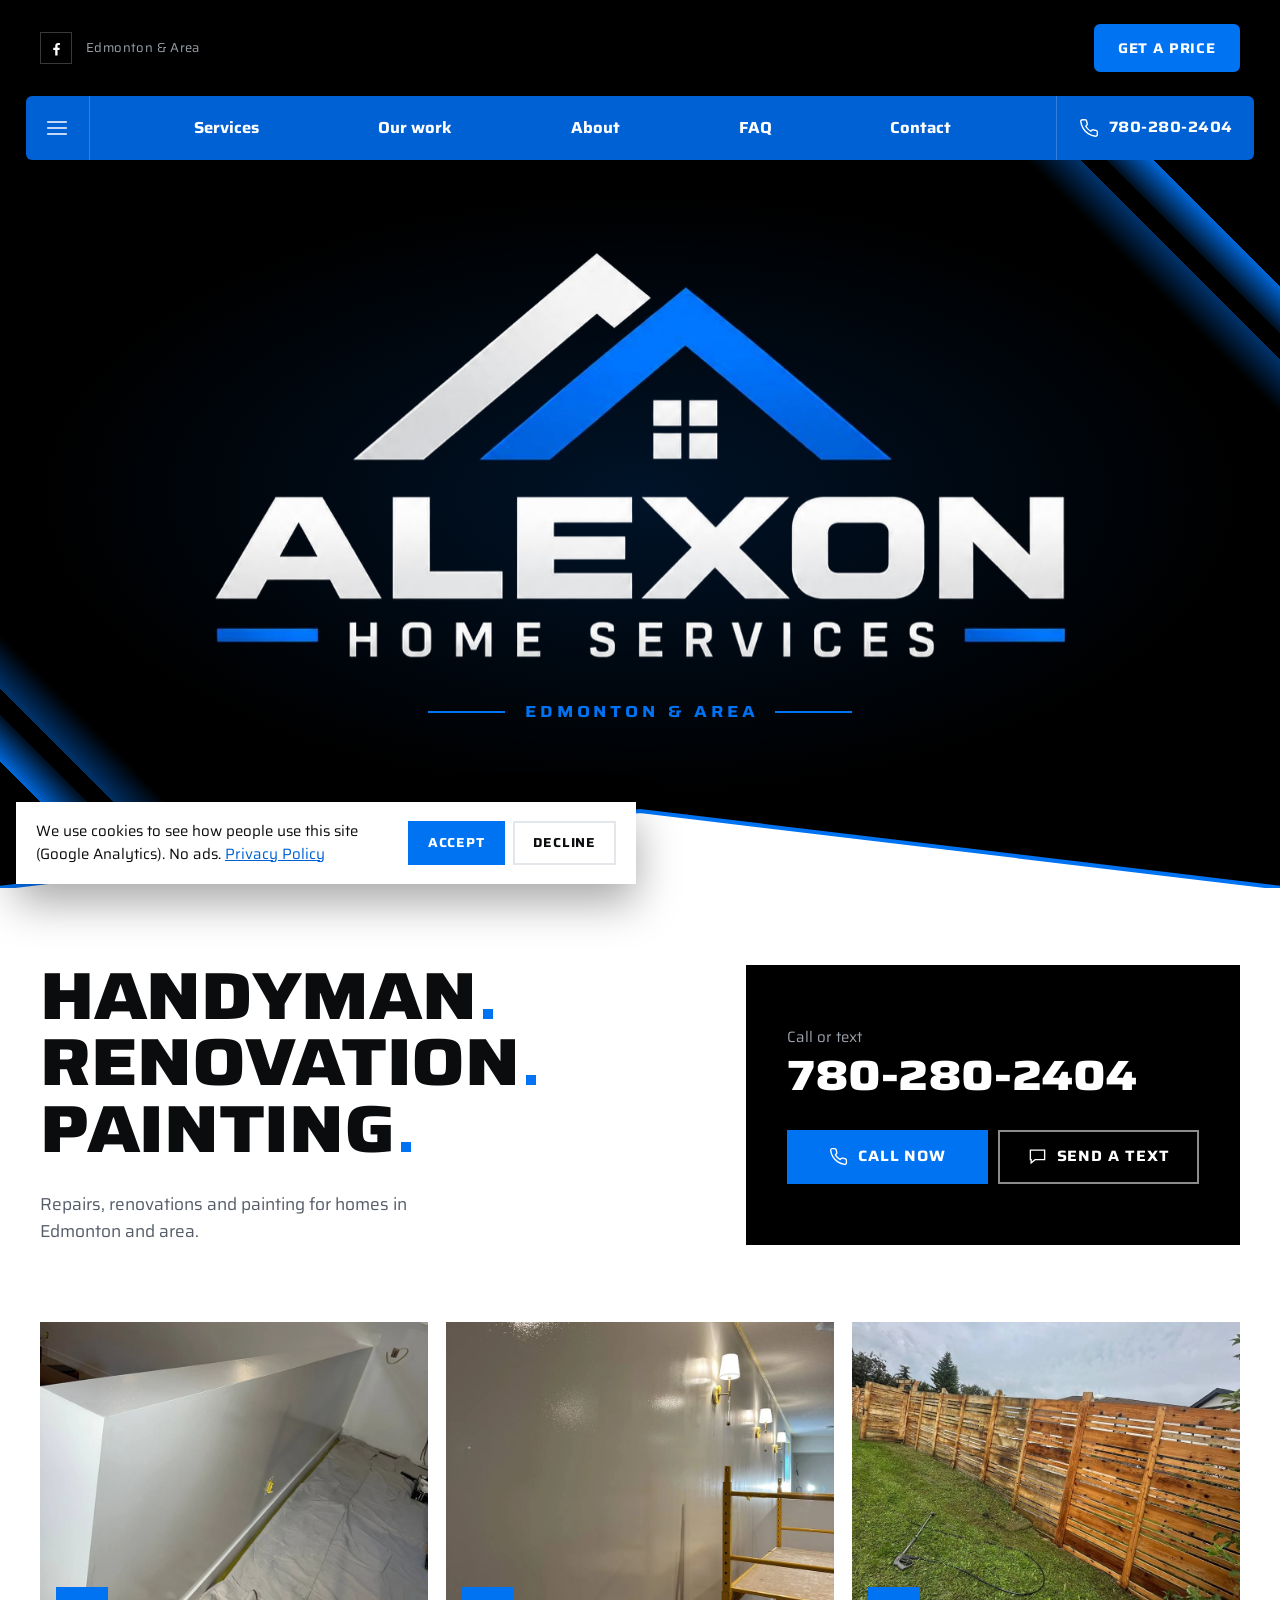
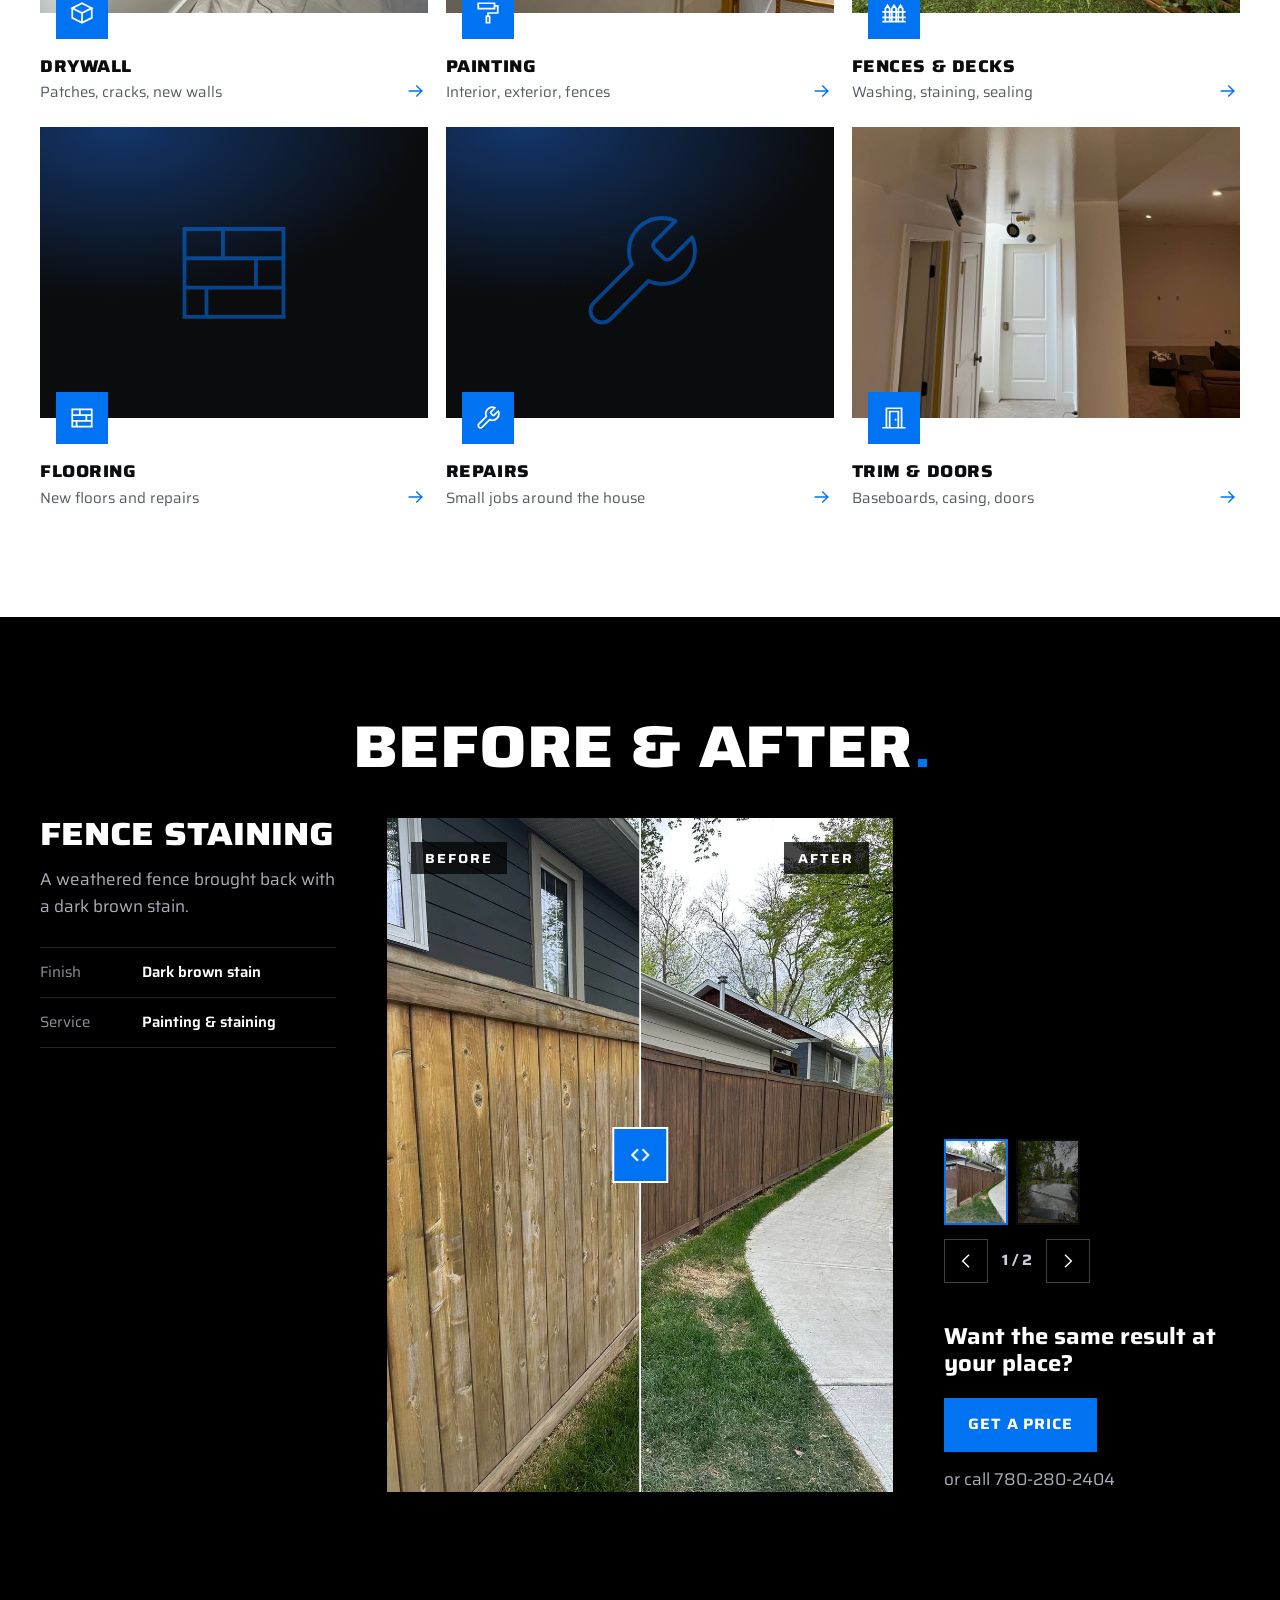
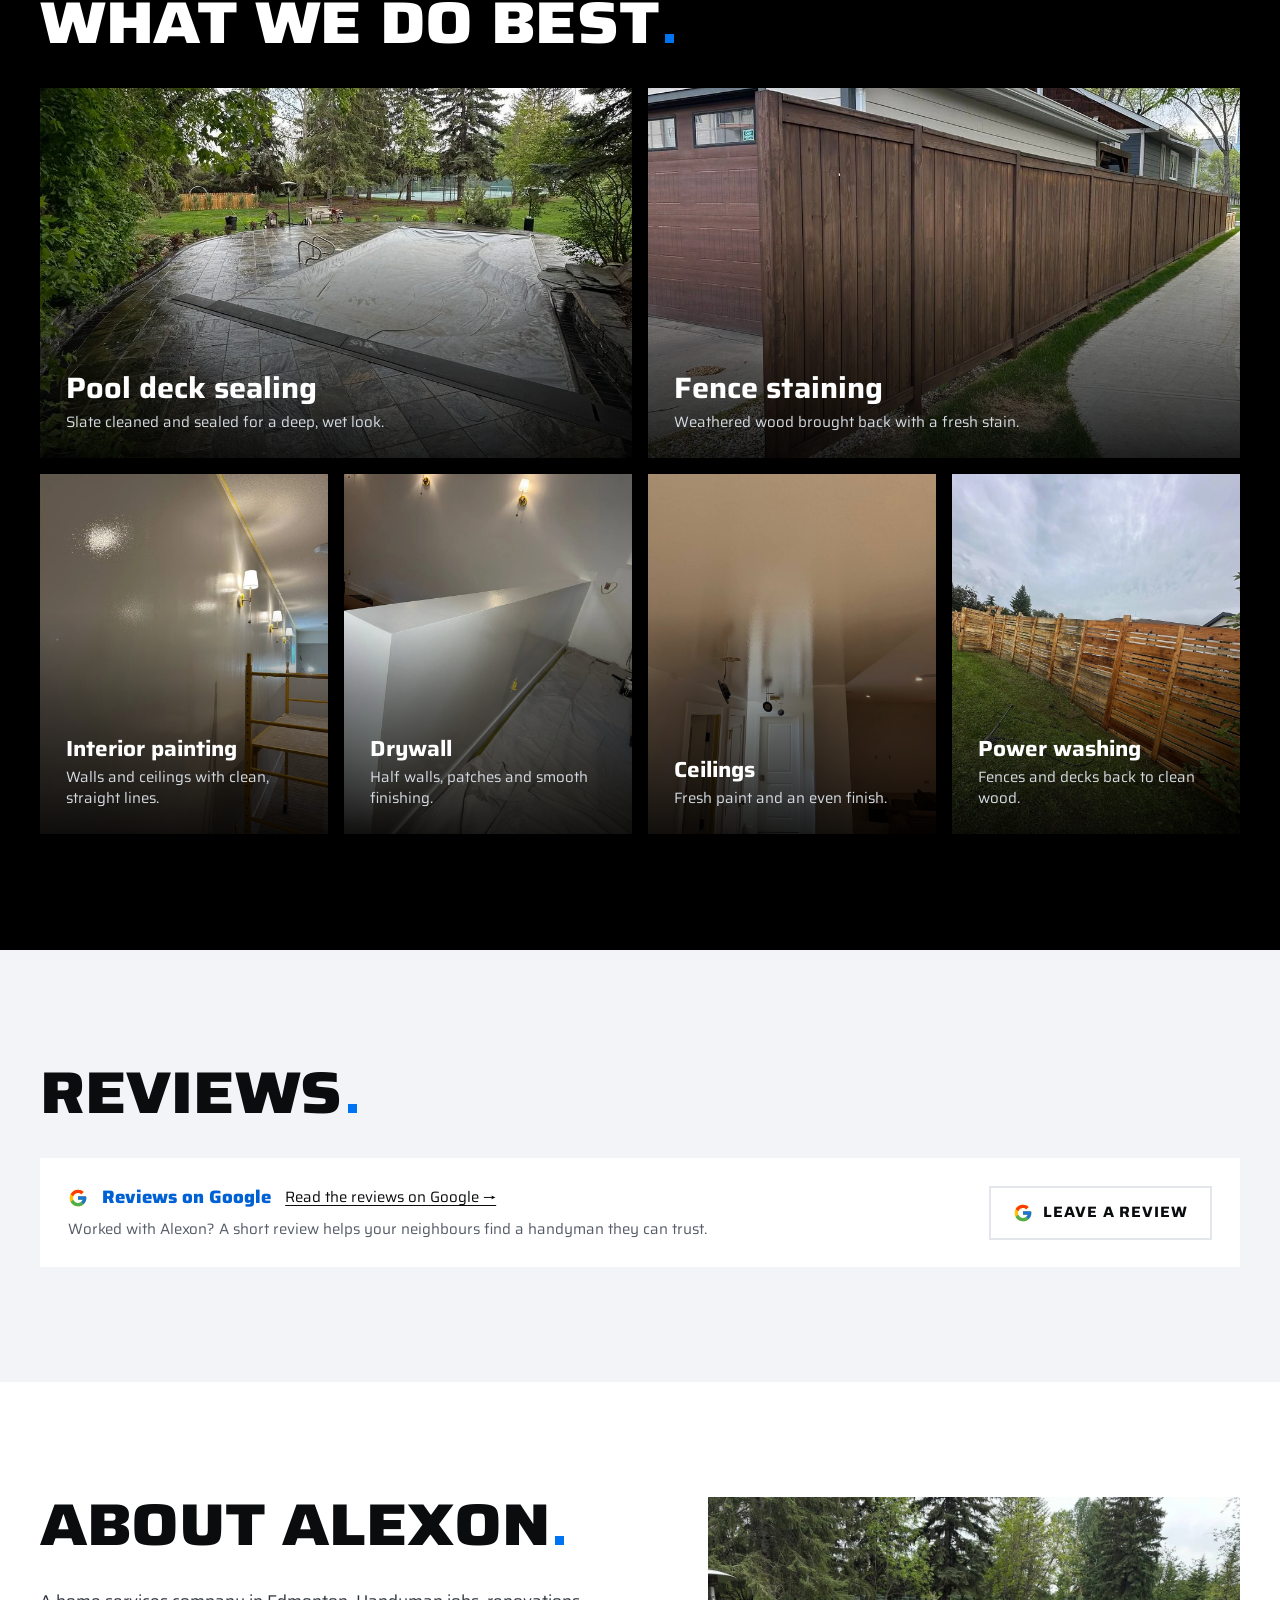
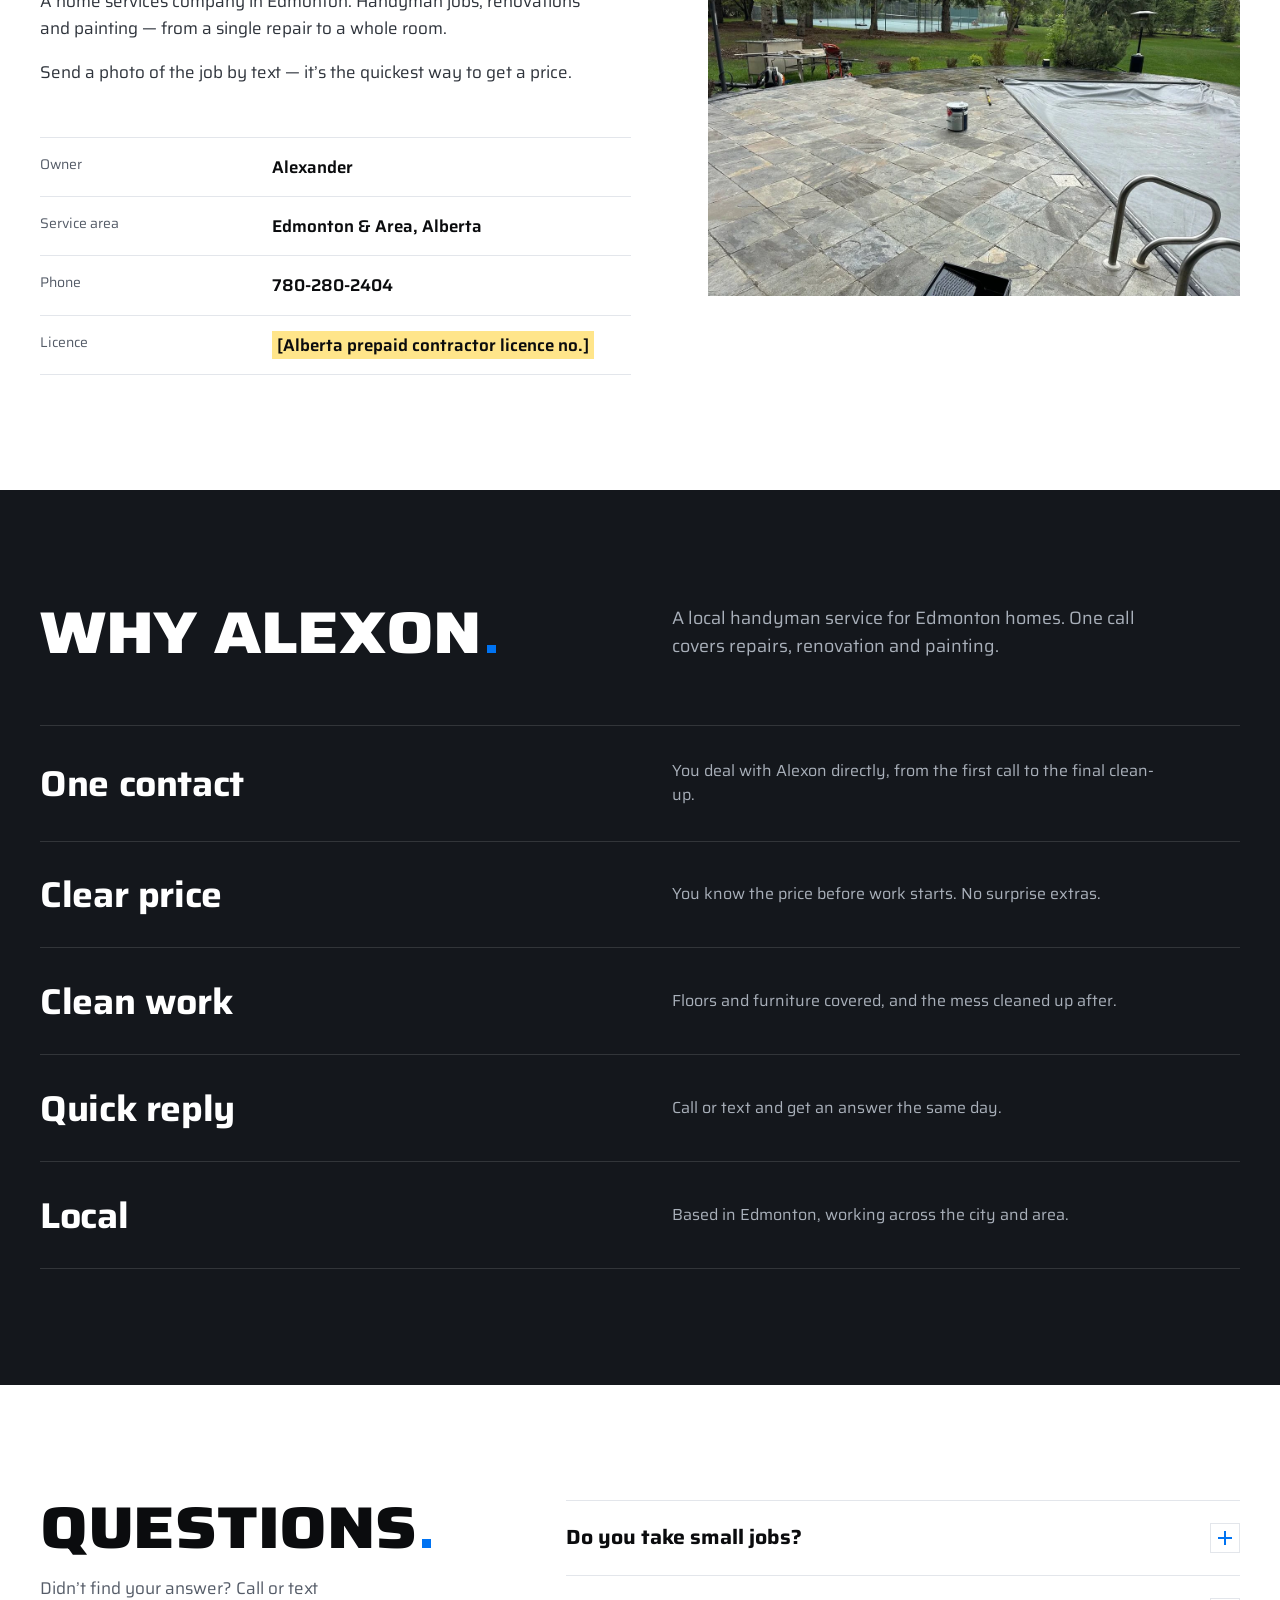
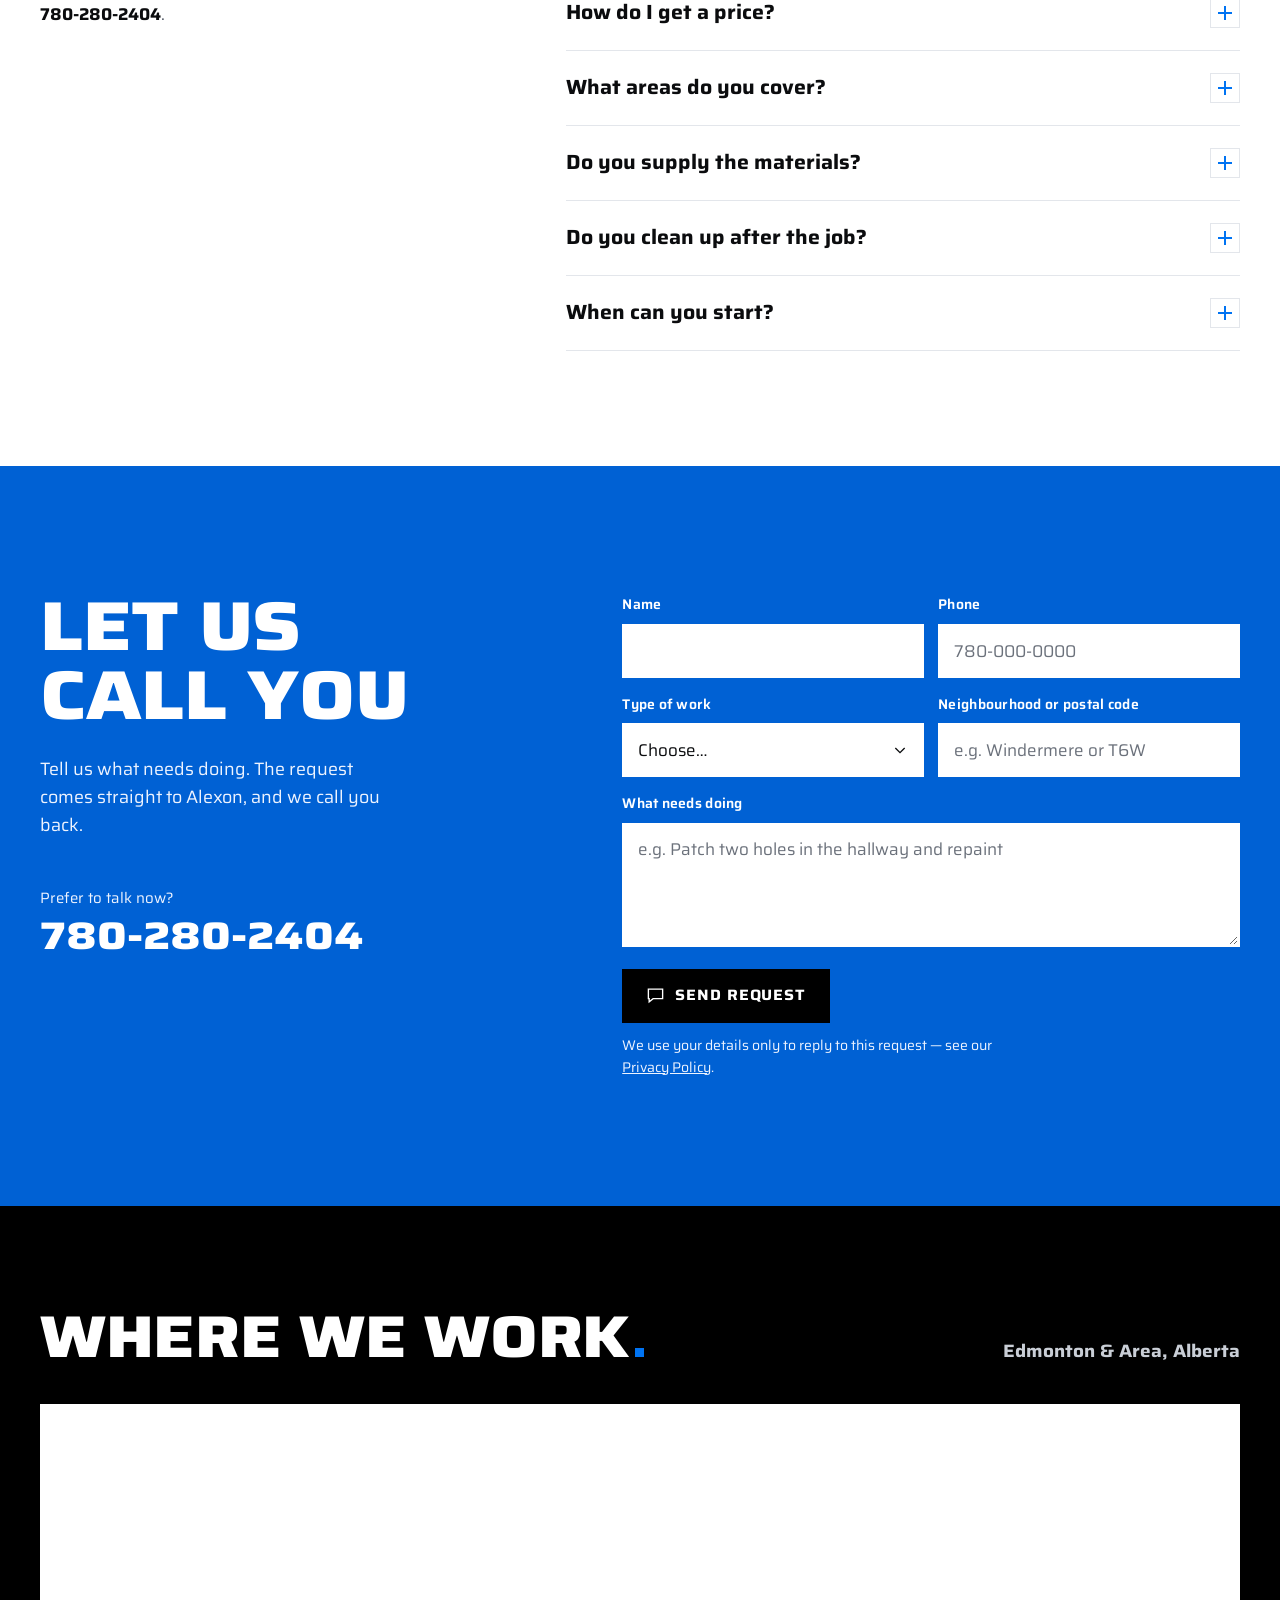
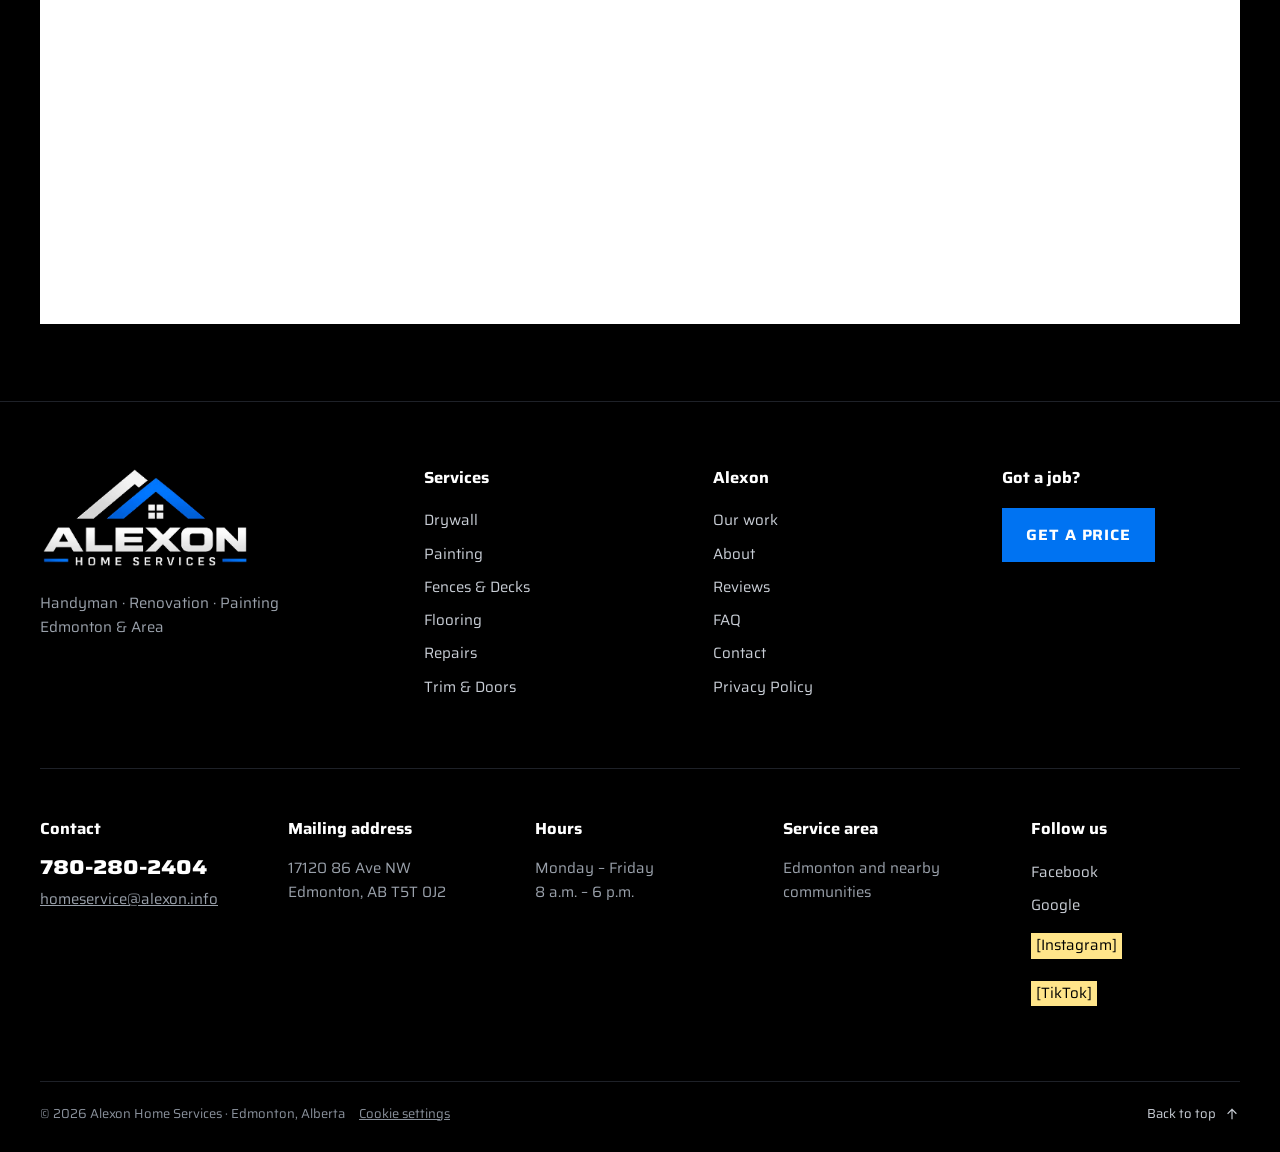
==== commit a9db7801: "Map: official Google embed of the ALEXON place (the search-style embed sometimes showed the whole wo" ====
--- a/index.html
+++ b/index.html
@@ -428,9 +428,9 @@
         <h2 data-head="h_area" class="x sec__h rvh"><span class="ln"><span>Where we work</span></span></h2>
         <p class="area__txt rv" style="--d:2"><span data-txt="area">Edmonton &amp; Area</span>, Alberta</p>
       </div>
-      <!-- the map shows the ALEXON Google Business profile (name + address in q=) -->
+      <!-- the map shows the ALEXON Google Business profile: official embed (Google feature id 0x53a0214dd638fbd5:0x7a4d53a1af1f9034, place_id ChIJ1fs41k0hoFMRNJAfr6FTTXo) -->
       <div class="area__map rv">
-        <iframe title="Map: ALEXON, 17120 86 Ave NW, Edmonton, AB T5T 0J2" src="https://maps.google.com/maps?q=ALEXON%2C%2017120%2086%20Ave%20NW%2C%20Edmonton%2C%20AB%20T5T%200J2&amp;z=12&amp;hl=en&amp;output=embed" loading="lazy" referrerpolicy="no-referrer-when-downgrade" allowfullscreen></iframe>
+        <iframe title="Map: ALEXON, 17120 86 Ave NW, Edmonton, AB T5T 0J2" src="https://www.google.com/maps/embed?pb=!1m18!1m12!1m3!1d30000!2d-113.618242!3d53.5189813!2m3!1f0!2f0!3f0!3m2!1i1024!2i768!4f13.1!3m3!1m2!1s0x53a0214dd638fbd5%3A0x7a4d53a1af1f9034!2sALEXON!5e0!3m2!1sen!2sca!4v1760400000000!5m2!1sen!2sca" loading="lazy" referrerpolicy="no-referrer-when-downgrade" allowfullscreen></iframe>
       </div>
     </div>
   </section>
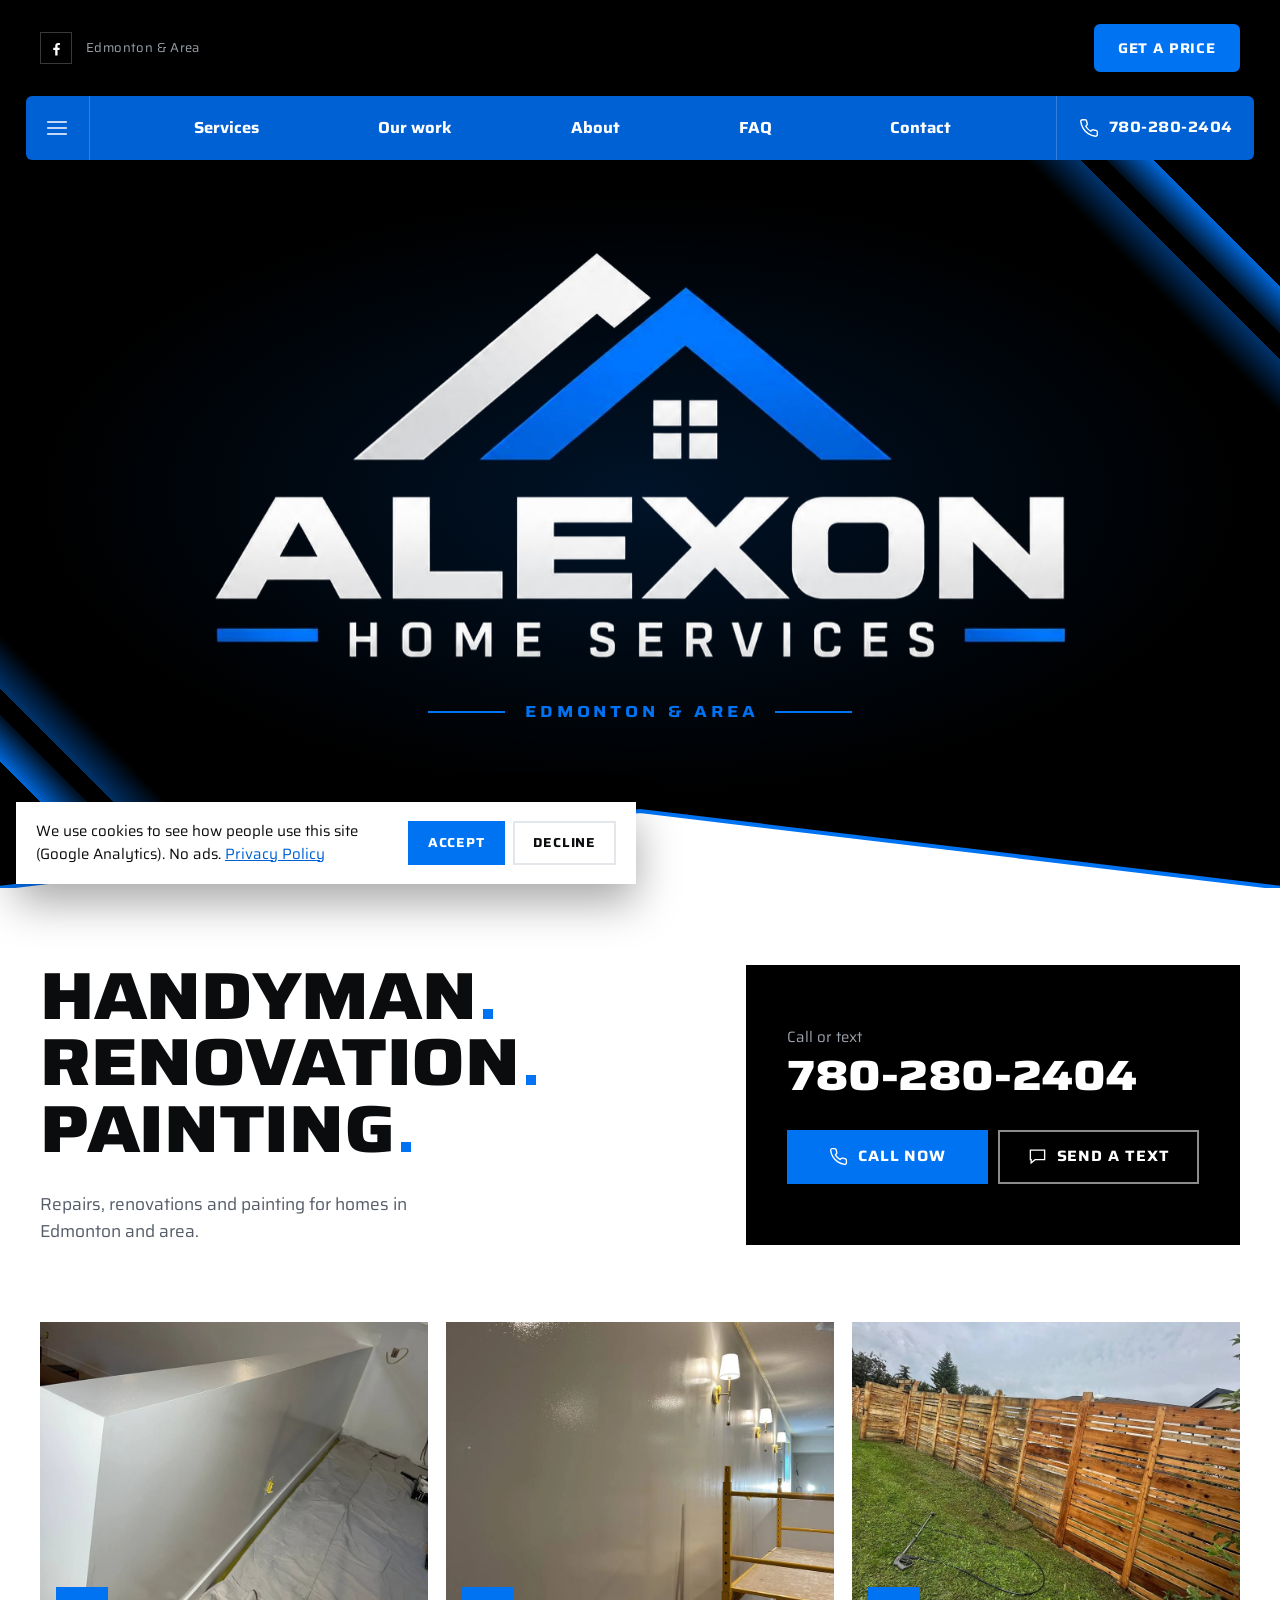
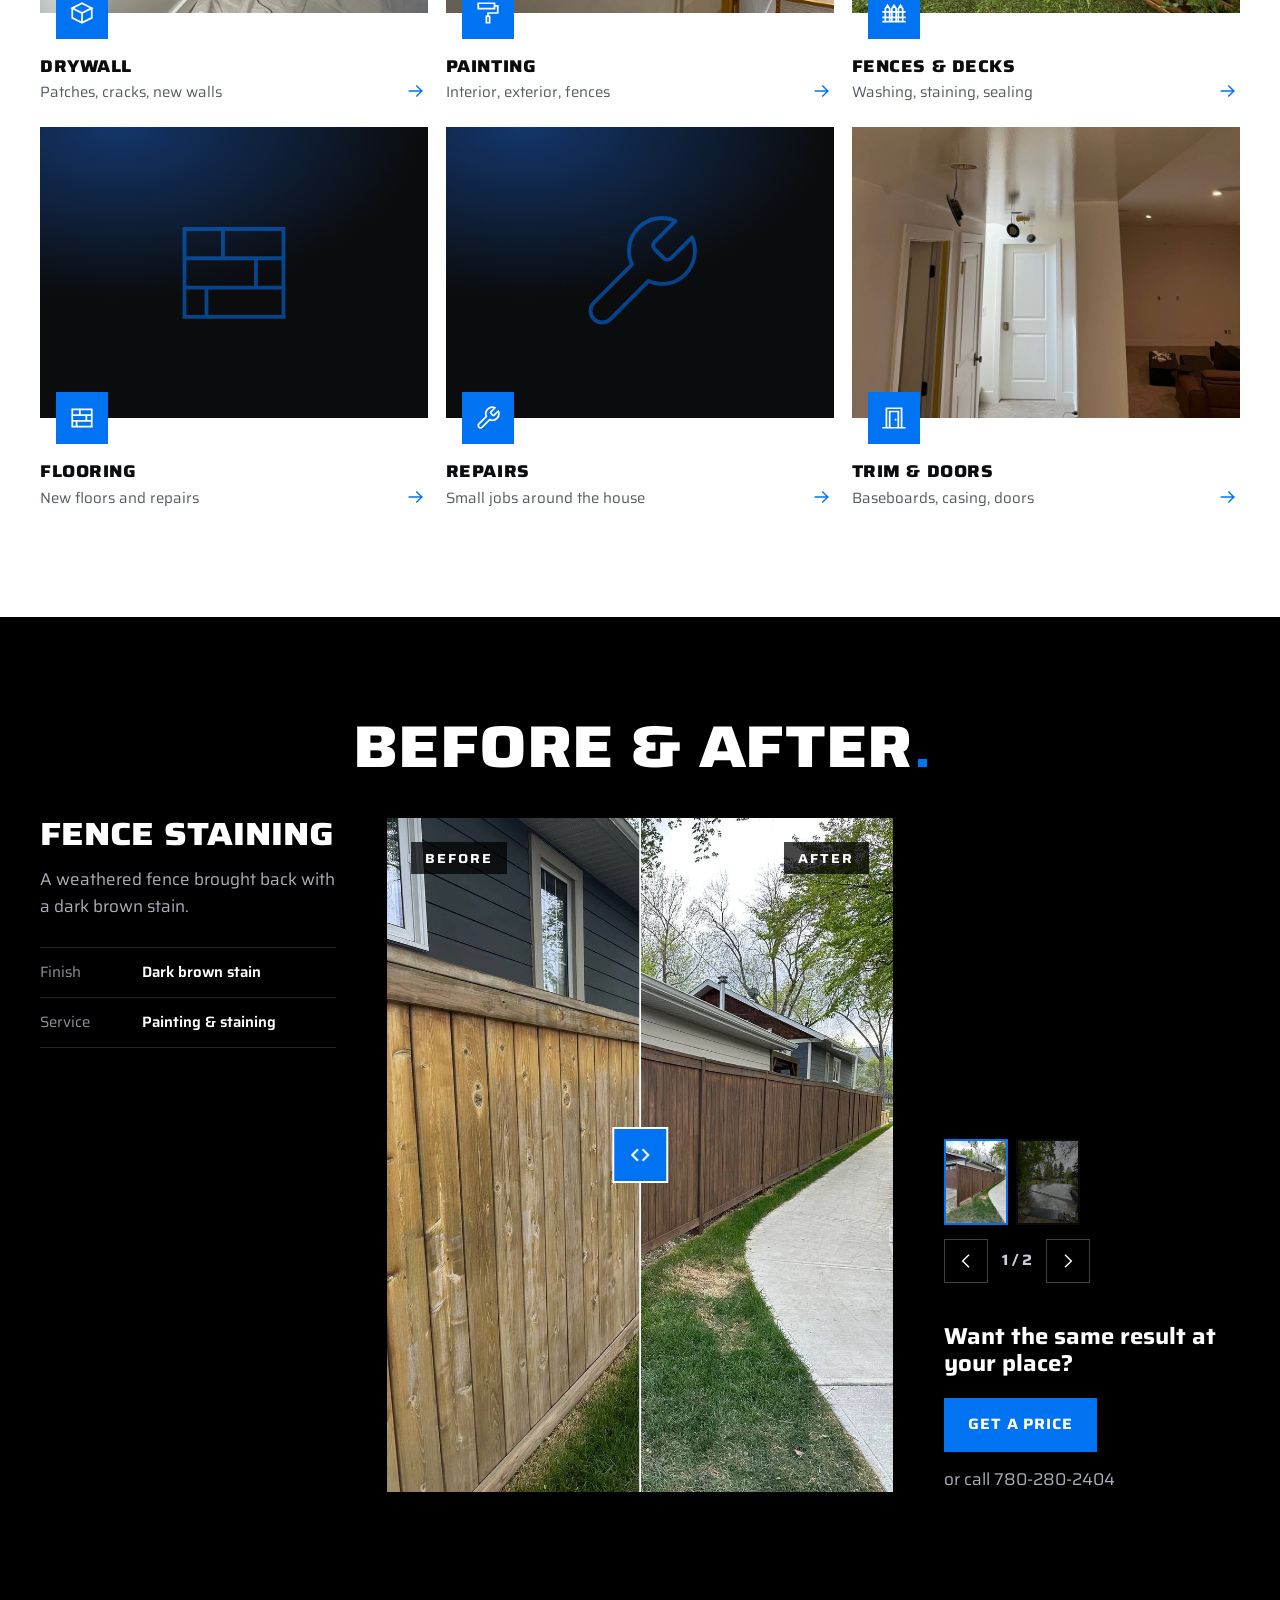
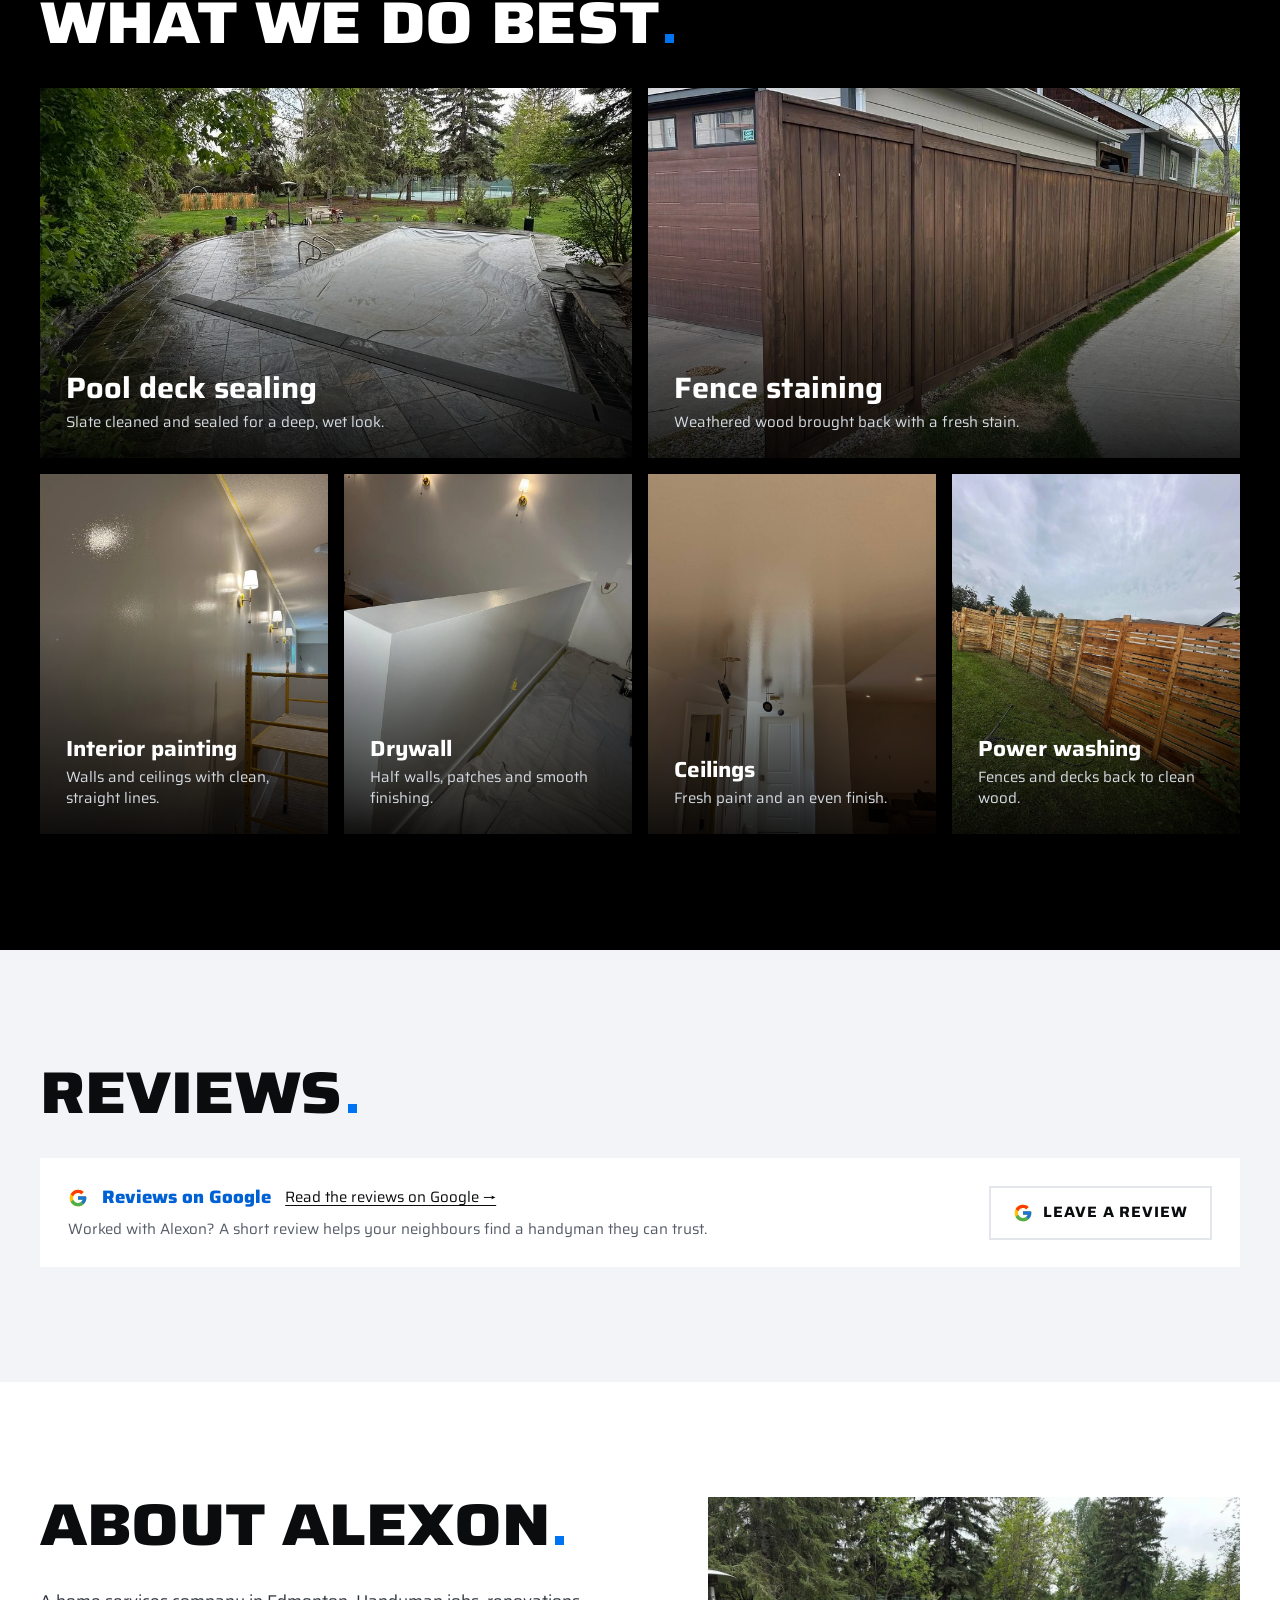
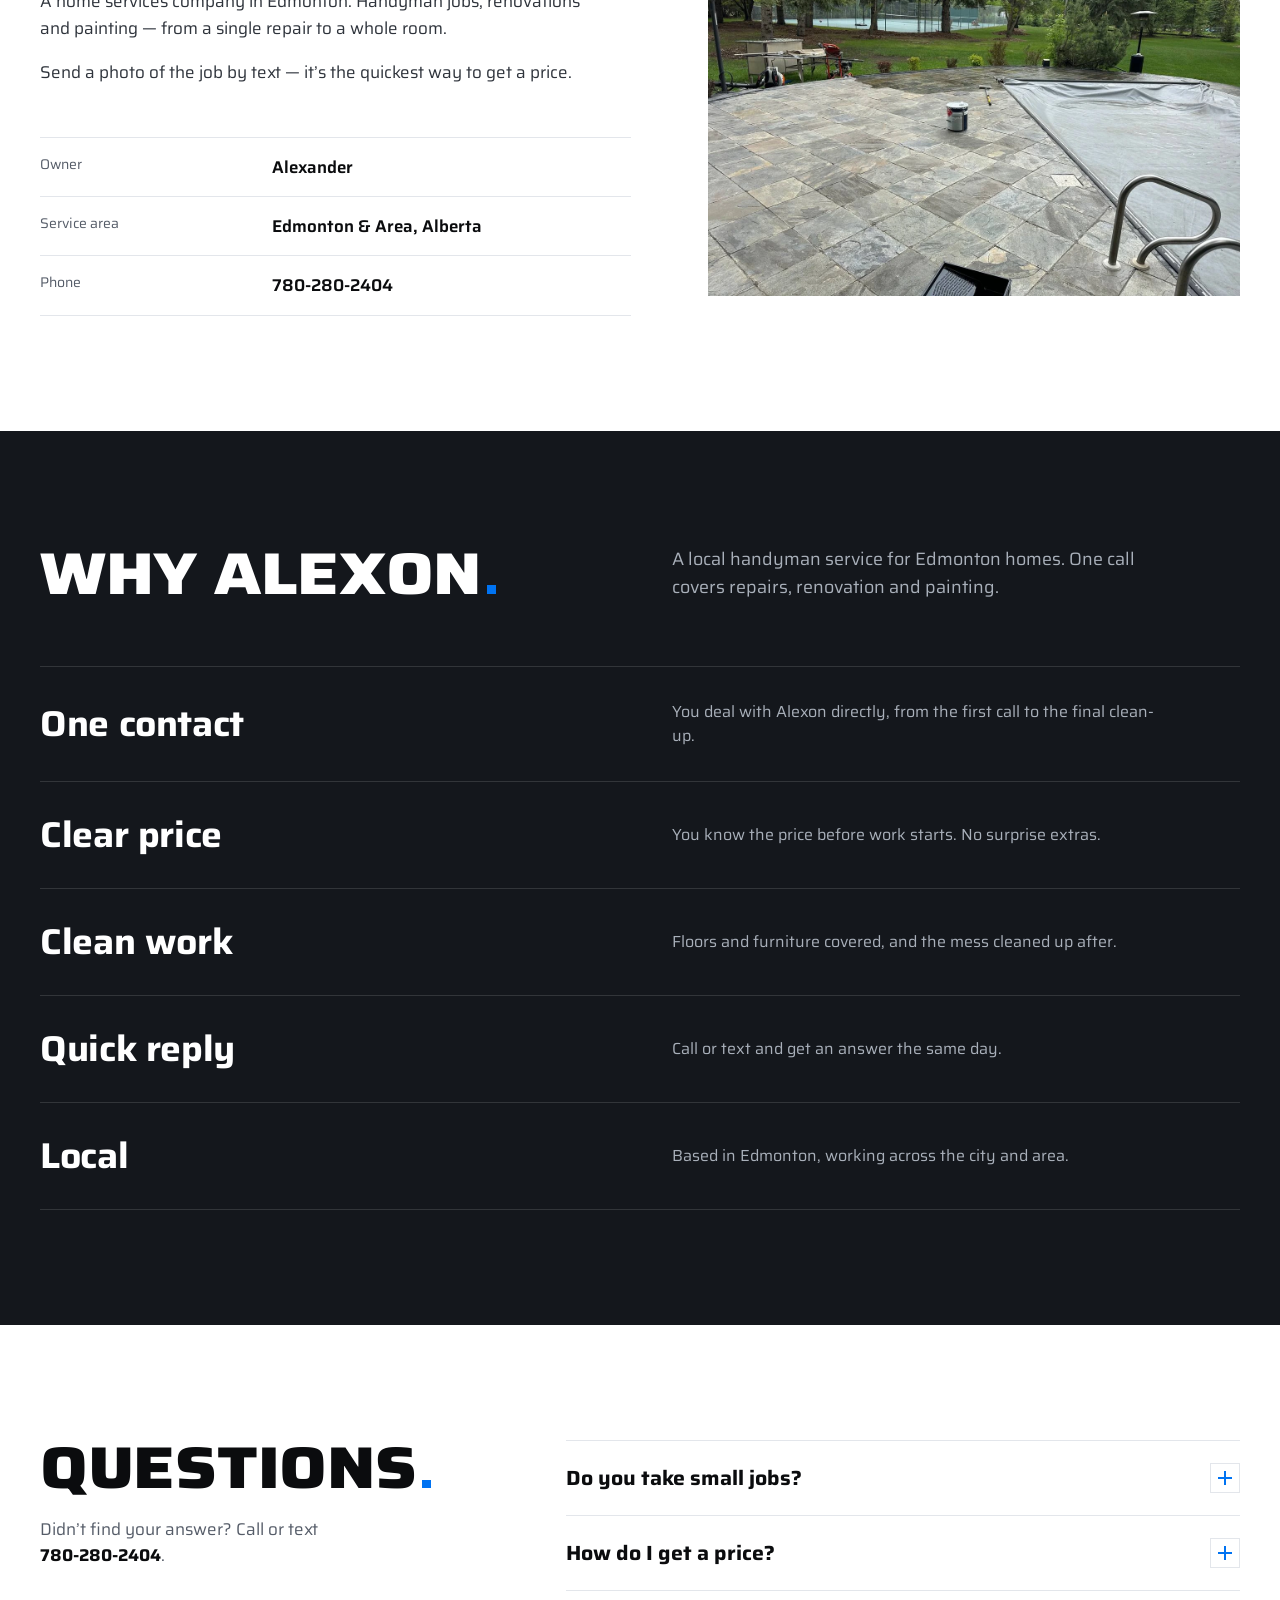
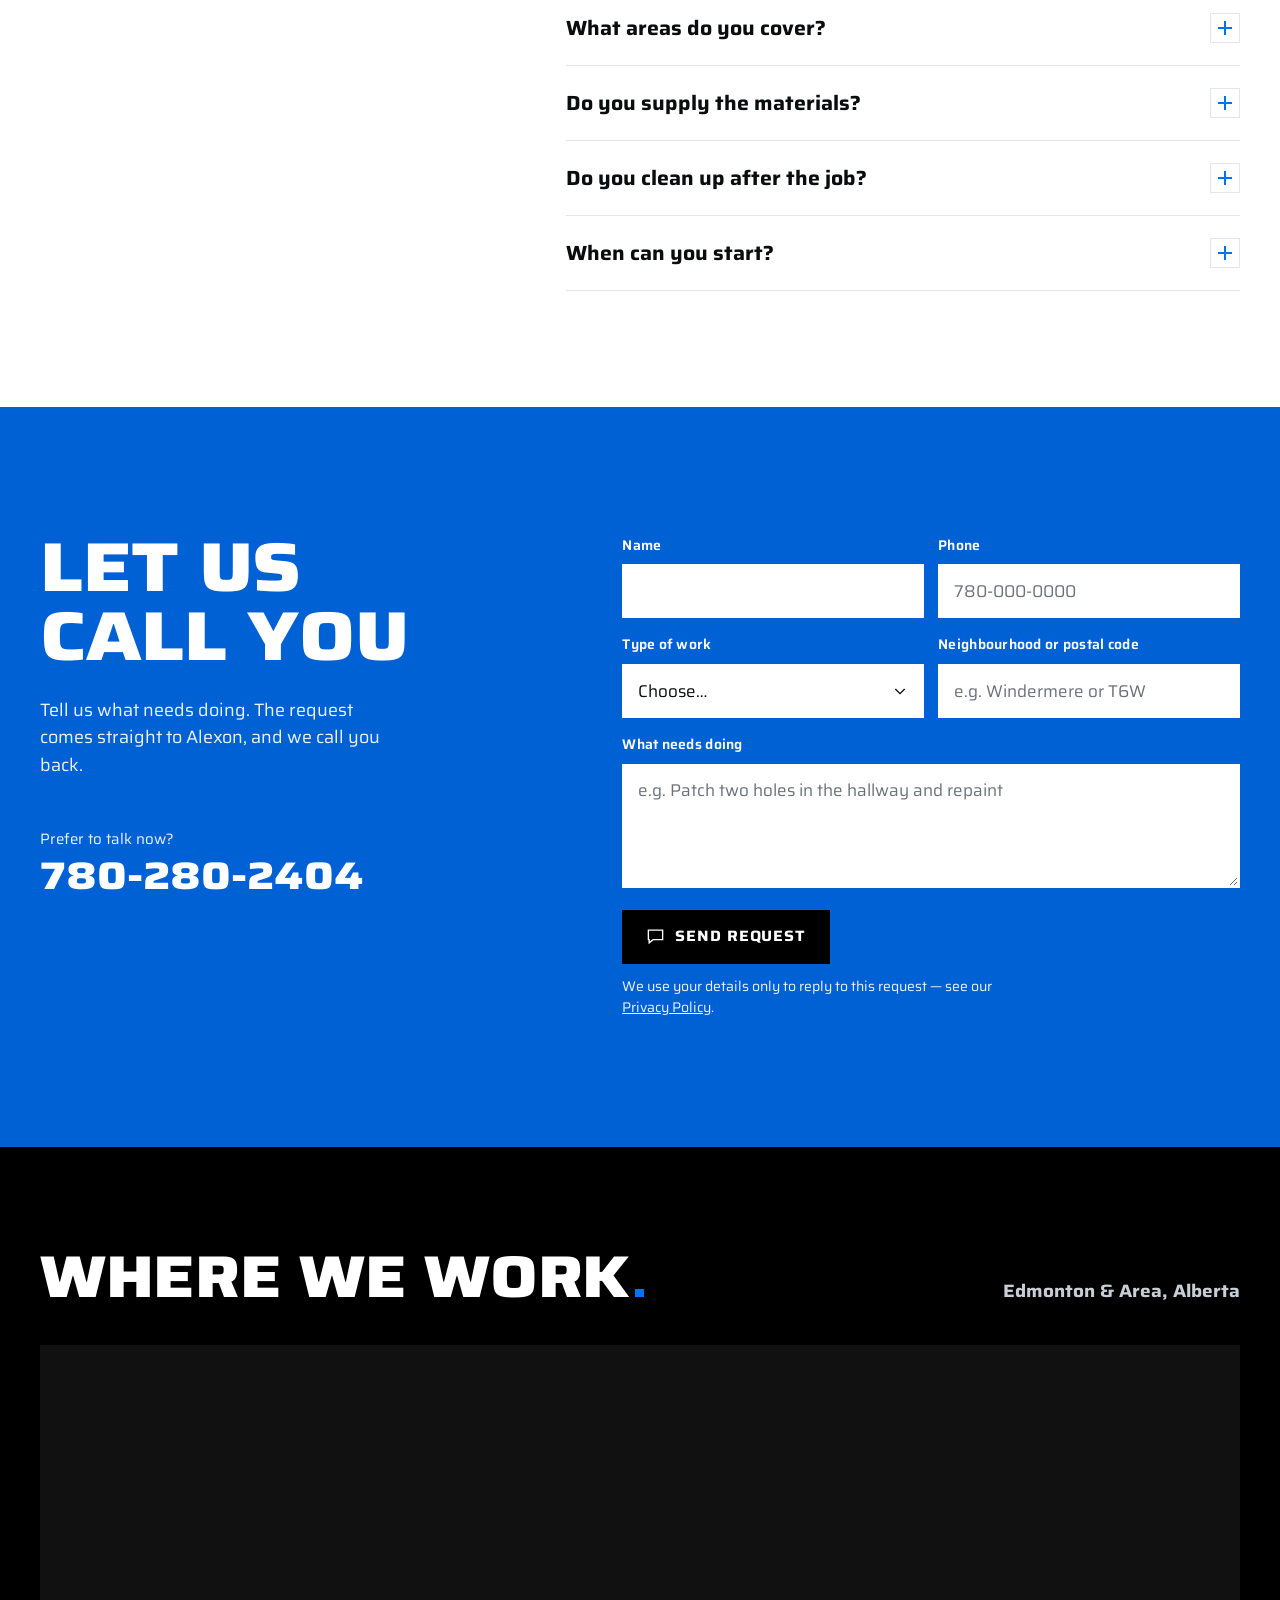
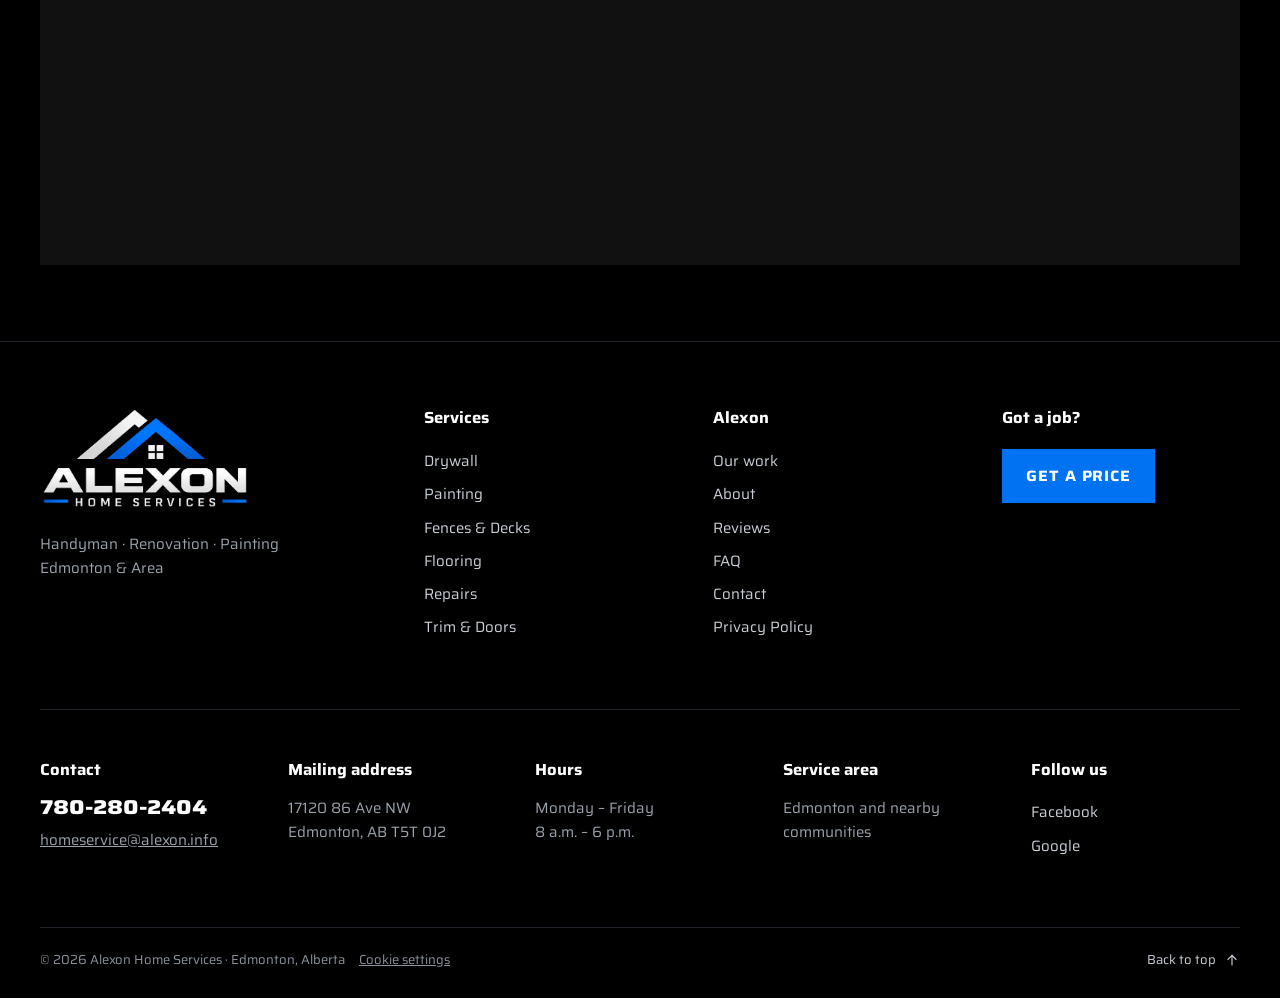
==== commit 6883258b: "No placeholders: anything empty in the admin is not on the site at all Co-Authored-By: Claude Opus 5" ====
--- a/index.html
+++ b/index.html
@@ -23,7 +23,7 @@
 <link rel="preconnect" href="https://fonts.googleapis.com">
 <link rel="preconnect" href="https://fonts.gstatic.com" crossorigin>
 <link href="https://fonts.googleapis.com/css2?family=Saira:wdth,wght@100..125,400..800&display=swap" rel="stylesheet">
-<link rel="stylesheet" href="style.css?v=45">
+<link rel="stylesheet" href="style.css?v=46">
 <script>(function(d){d.classList.add('js');/* lock 1% of screen height once, so in-app browser bars don't make the page jump */var w=0;function f(){if(innerWidth!==w||matchMedia('(hover:hover)').matches){w=innerWidth;d.style.setProperty('--vh1',innerHeight/100+'px')}}f();addEventListener('resize',f)})(document.documentElement)</script>
 <script type="application/ld+json">
 {
@@ -298,7 +298,6 @@
         </div>
         <div class="rev__act">
           <a class="btn btn--g rev__cta" target="_blank" rel="noopener"><svg class="rev__g" aria-hidden="true"><use href="#i-google"/></svg>Leave a review</a>
-          <span class="stub rev__nolink" hidden>[Google review link]</span>
         </div>
       </div>
       <div class="rev__list" role="list"></div>
@@ -329,7 +328,7 @@
           <div><dt>Owner</dt><dd data-txt="owner">Alexander</dd></div>
           <div><dt>Service area</dt><dd><span data-txt="area">Edmonton &amp; Area</span>, Alberta</dd></div>
           <div><dt>Phone</dt><dd><a href="tel:+17802802404"><span data-txt="phone">780-280-2404</span></a></dd></div>
-          <div data-show="licence"><dt>Licence</dt><dd data-txt="licence"><span class="stub">[Alberta prepaid contractor licence no.]</span></dd></div>
+          <div data-show="licence" hidden><dt>Licence</dt><dd data-txt="licence"></dd></div>
         </dl>
       </div>
       <figure class="about__fig rv" style="--d:2" data-photo="about">
@@ -490,8 +489,8 @@
         <p class="foot__h">Follow us</p>
         <a data-link="facebook" data-show="facebook" href="https://www.facebook.com/share/1EPT72c4Zw/" target="_blank" rel="noopener">Facebook</a>
         <a data-link="google" data-show="google" data-label="Google" href="https://www.google.com/maps/place/?q=place_id:ChIJ1fs41k0hoFMRNJAfr6FTTXo" target="_blank" rel="noopener">Google</a>
-        <a data-link="instagram" data-show="instagram" data-label="Instagram" href="#" target="_blank" rel="noopener"><span class="stub">[Instagram]</span></a>
-        <a data-link="tiktok" data-show="tiktok" data-label="TikTok" href="#" target="_blank" rel="noopener"><span class="stub">[TikTok]</span></a>
+        <a data-link="instagram" data-show="instagram" data-label="Instagram" href="#" target="_blank" rel="noopener" hidden>Instagram</a>
+        <a data-link="tiktok" data-show="tiktok" data-label="TikTok" href="#" target="_blank" rel="noopener" hidden>TikTok</a>
       </div>
     </div>
     <div class="foot__bottom">
@@ -512,7 +511,7 @@
   <button class="lb__btn lb__next" type="button" aria-label="Next photo"><svg class="ic"><use href="#i-next"/></svg></button>
 </dialog>
 
-<script src="platform.js?v=45"></script>
-<script src="script.js?v=45"></script>
+<script src="platform.js?v=46"></script>
+<script src="script.js?v=46"></script>
 </body>
 </html>
--- a/style.css
+++ b/style.css
@@ -29,6 +29,7 @@
 ul { list-style: none; }
 button, input, select, textarea { font: inherit; color: inherit; }
 :focus-visible { outline: 3px solid var(--blue); outline-offset: 3px; }
+[hidden] { display: none !important; }   /* empty in the admin = not on the site at all */
 .sr { position: absolute !important; width: 1px; height: 1px; overflow: hidden; clip-path: inset(50%); white-space: nowrap; }
 
 .wrap { width: 100%; max-width: 1320px; margin: 0 auto; padding: 0 var(--gut); }
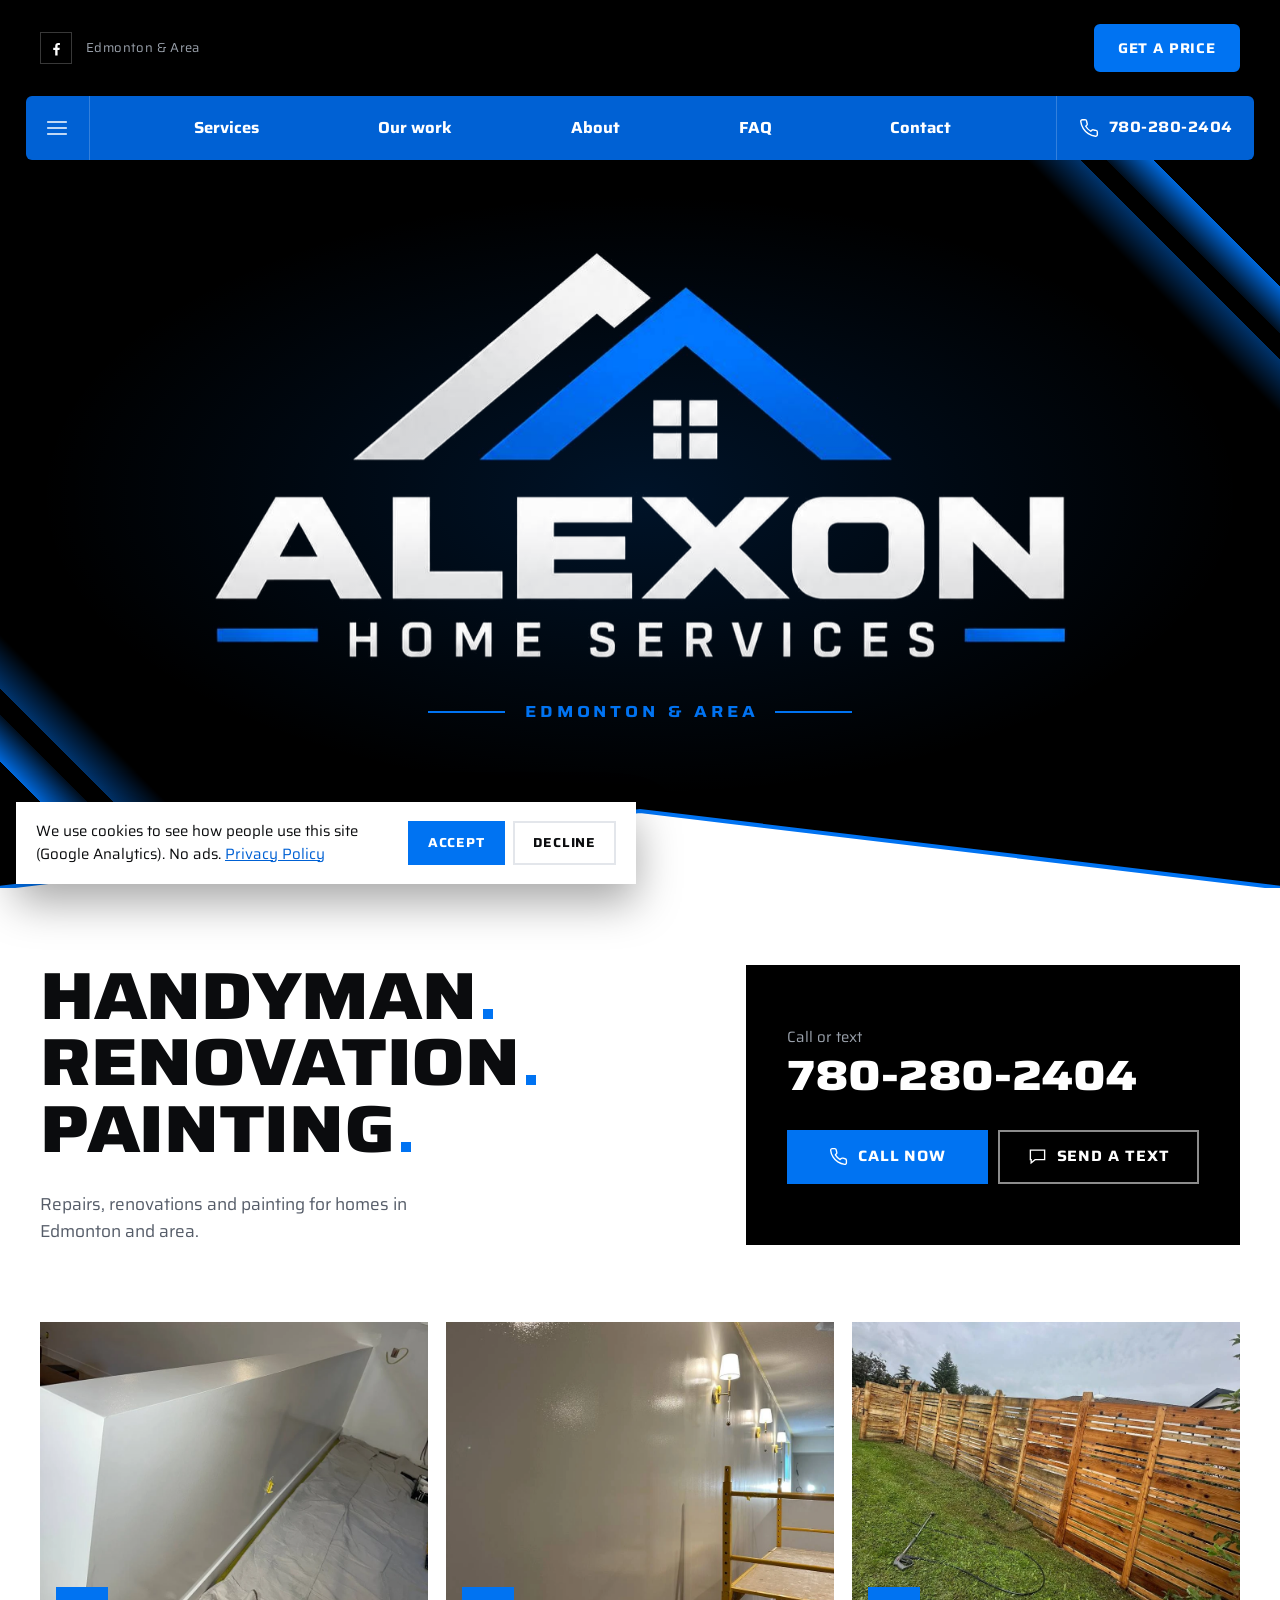
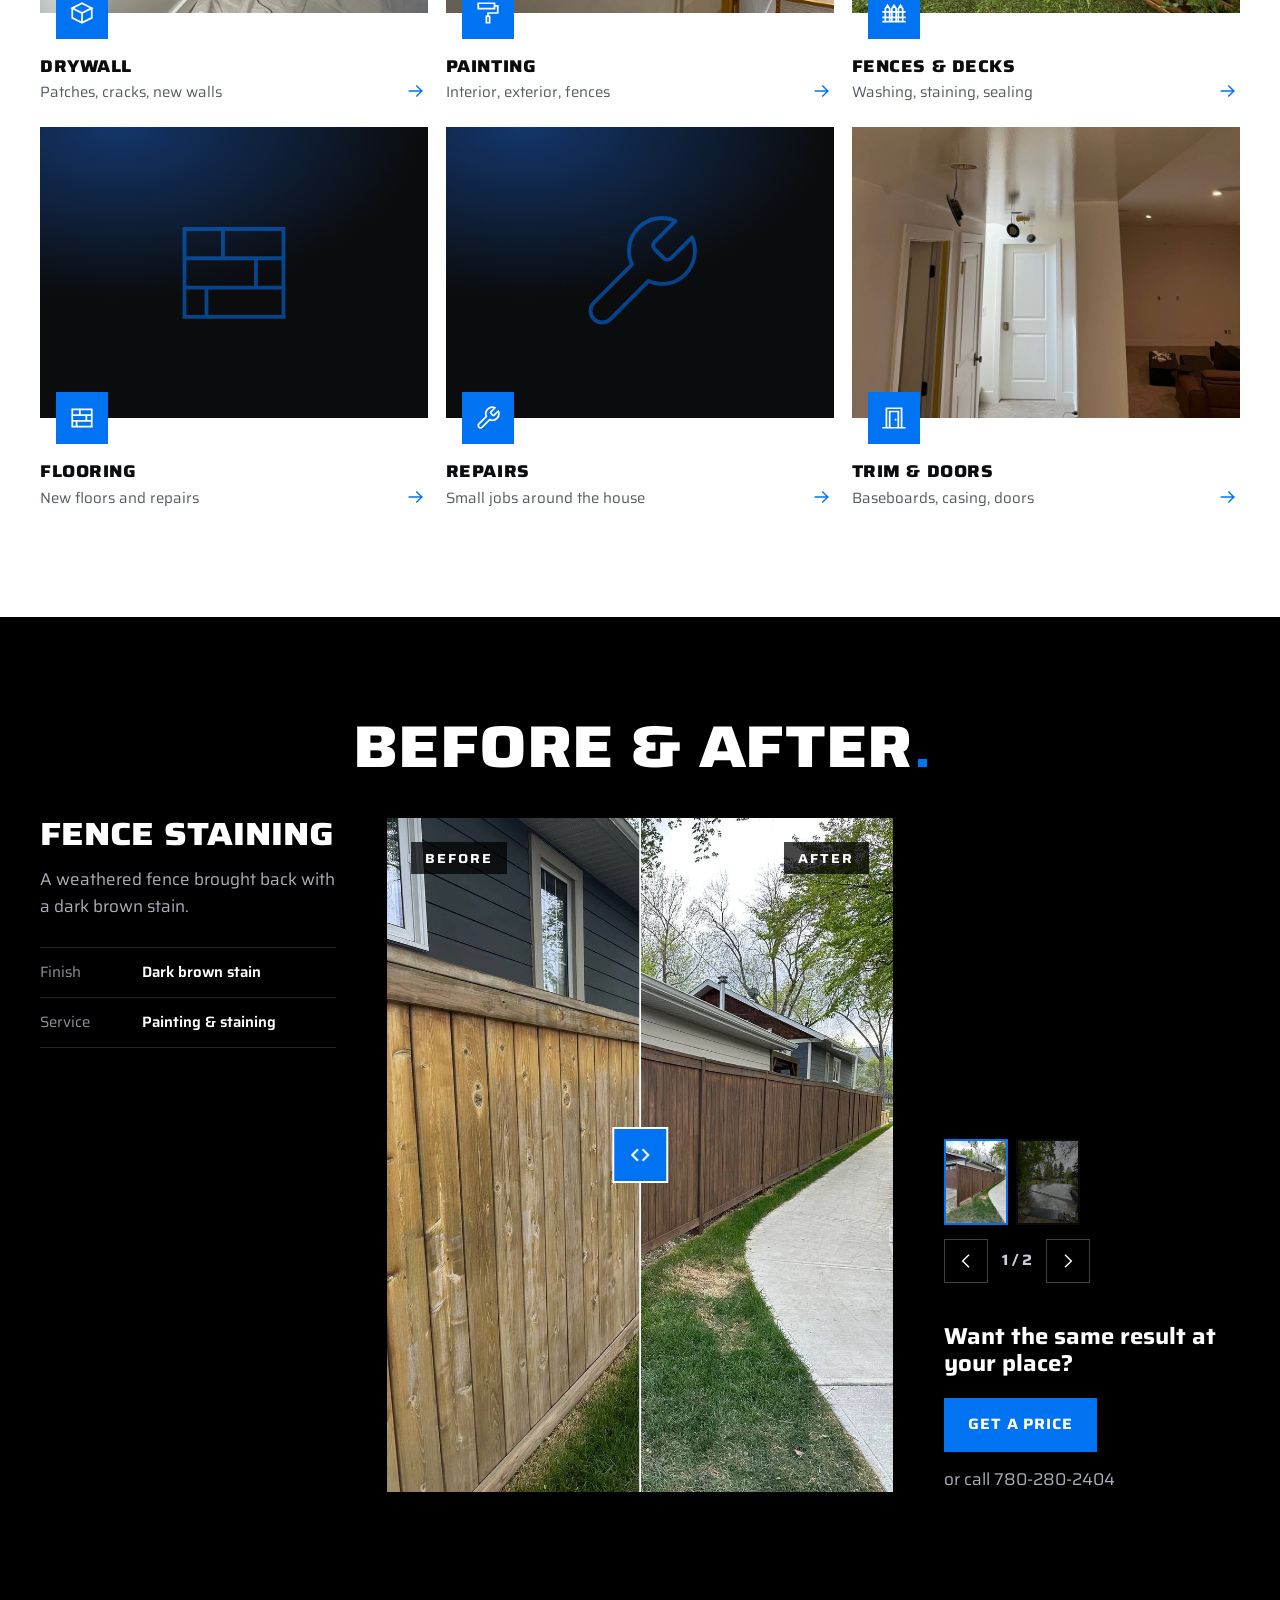
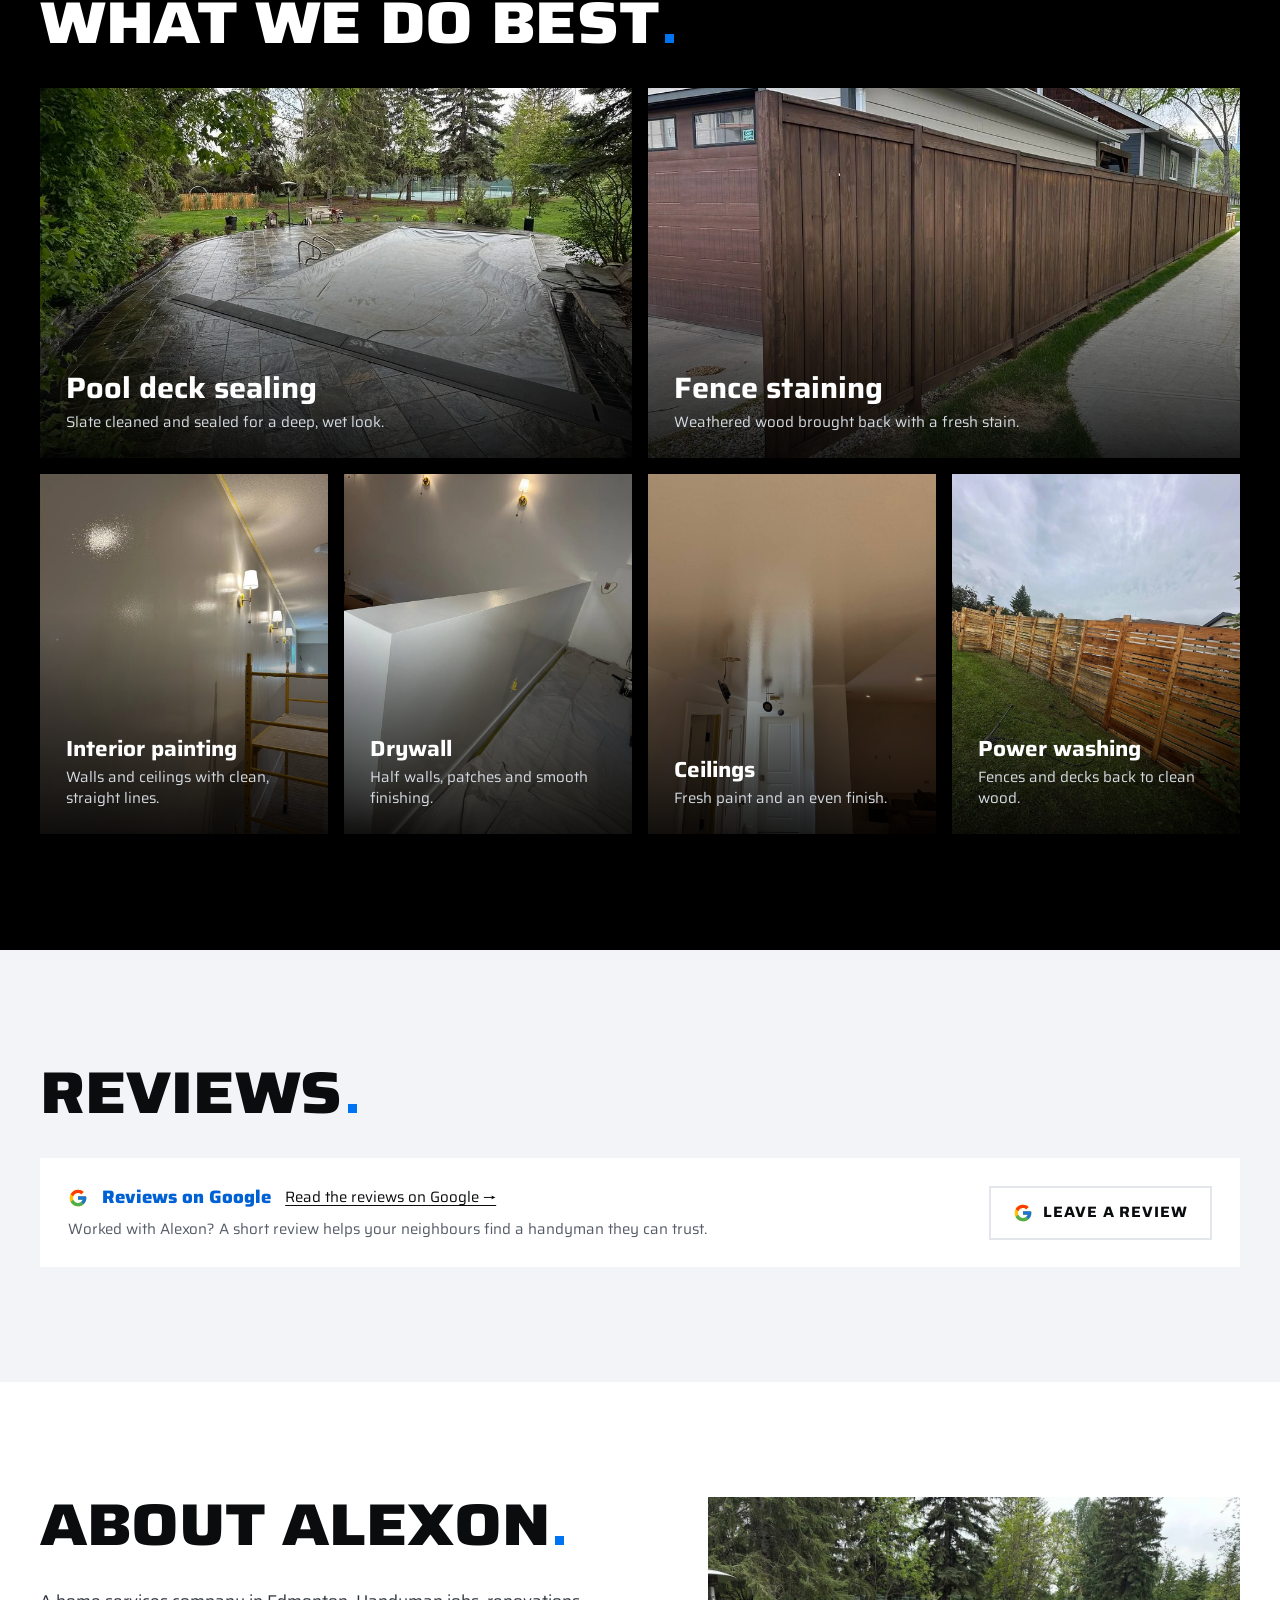
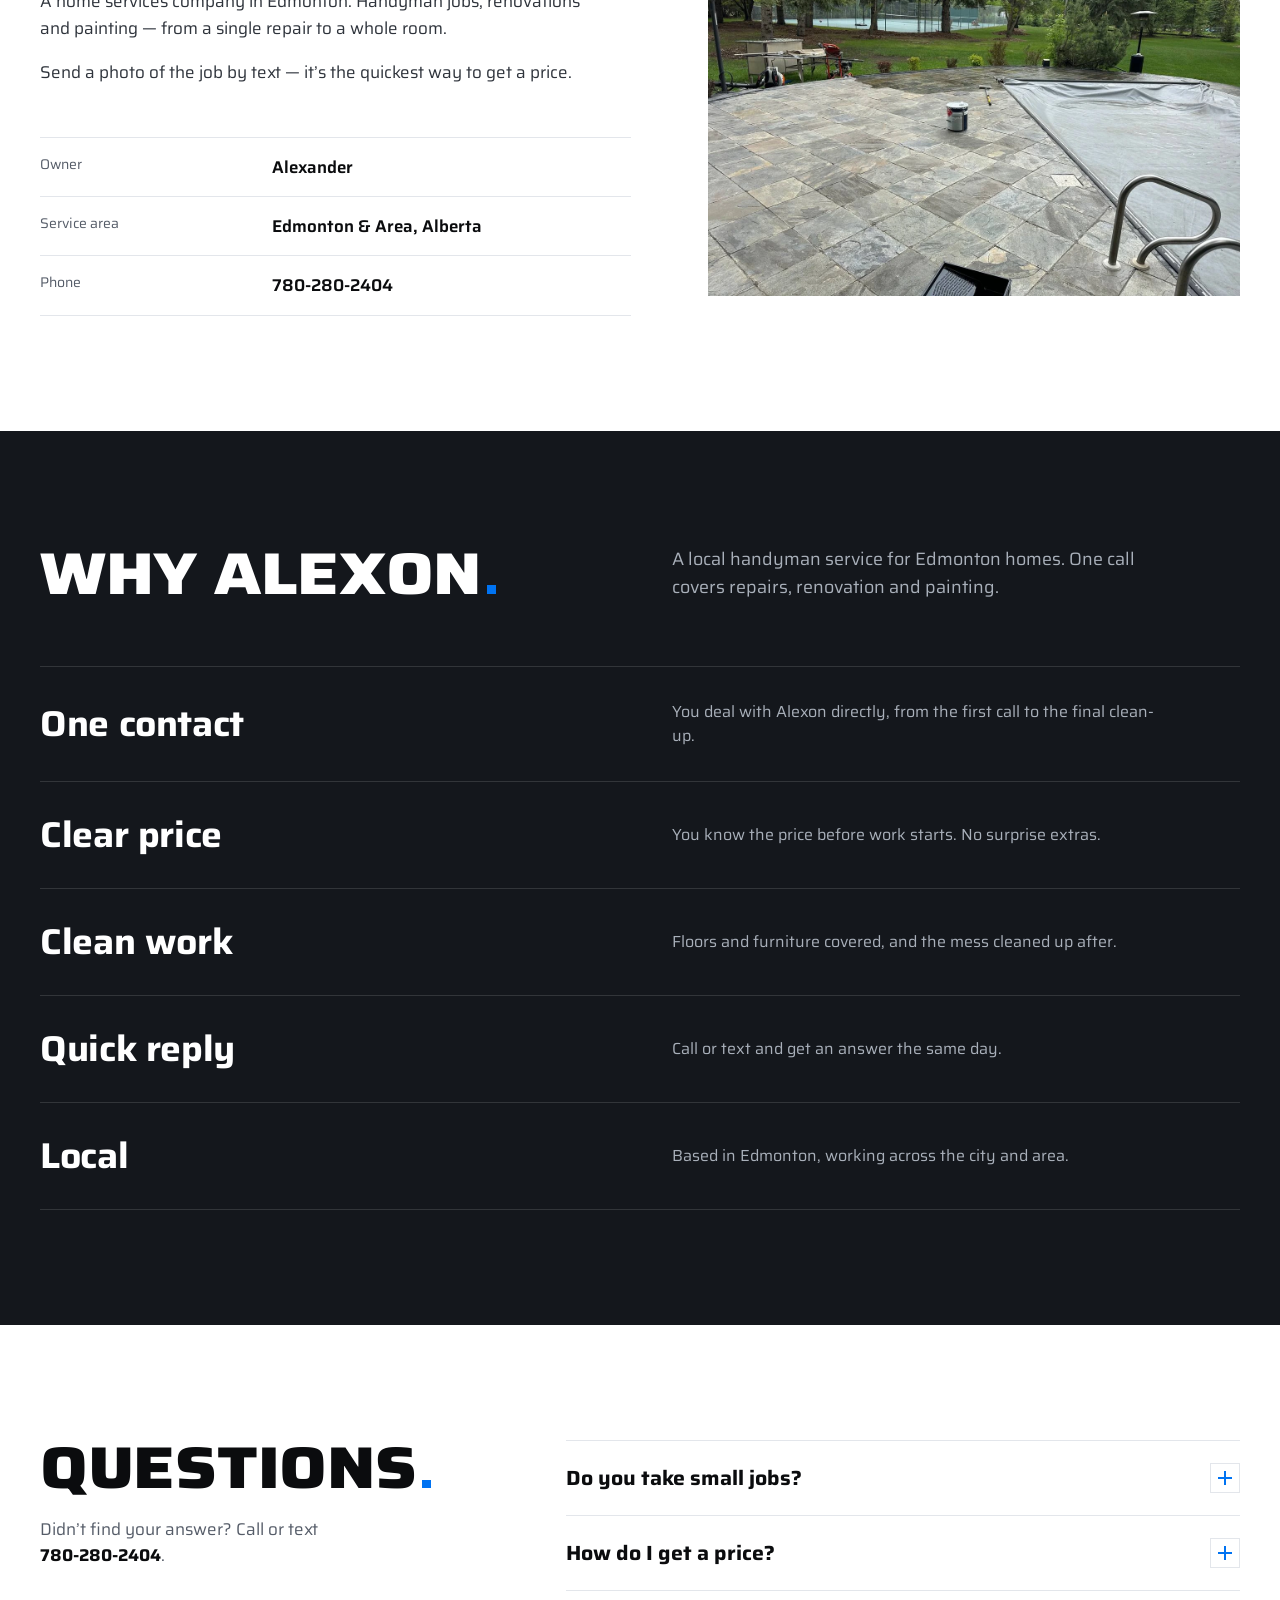
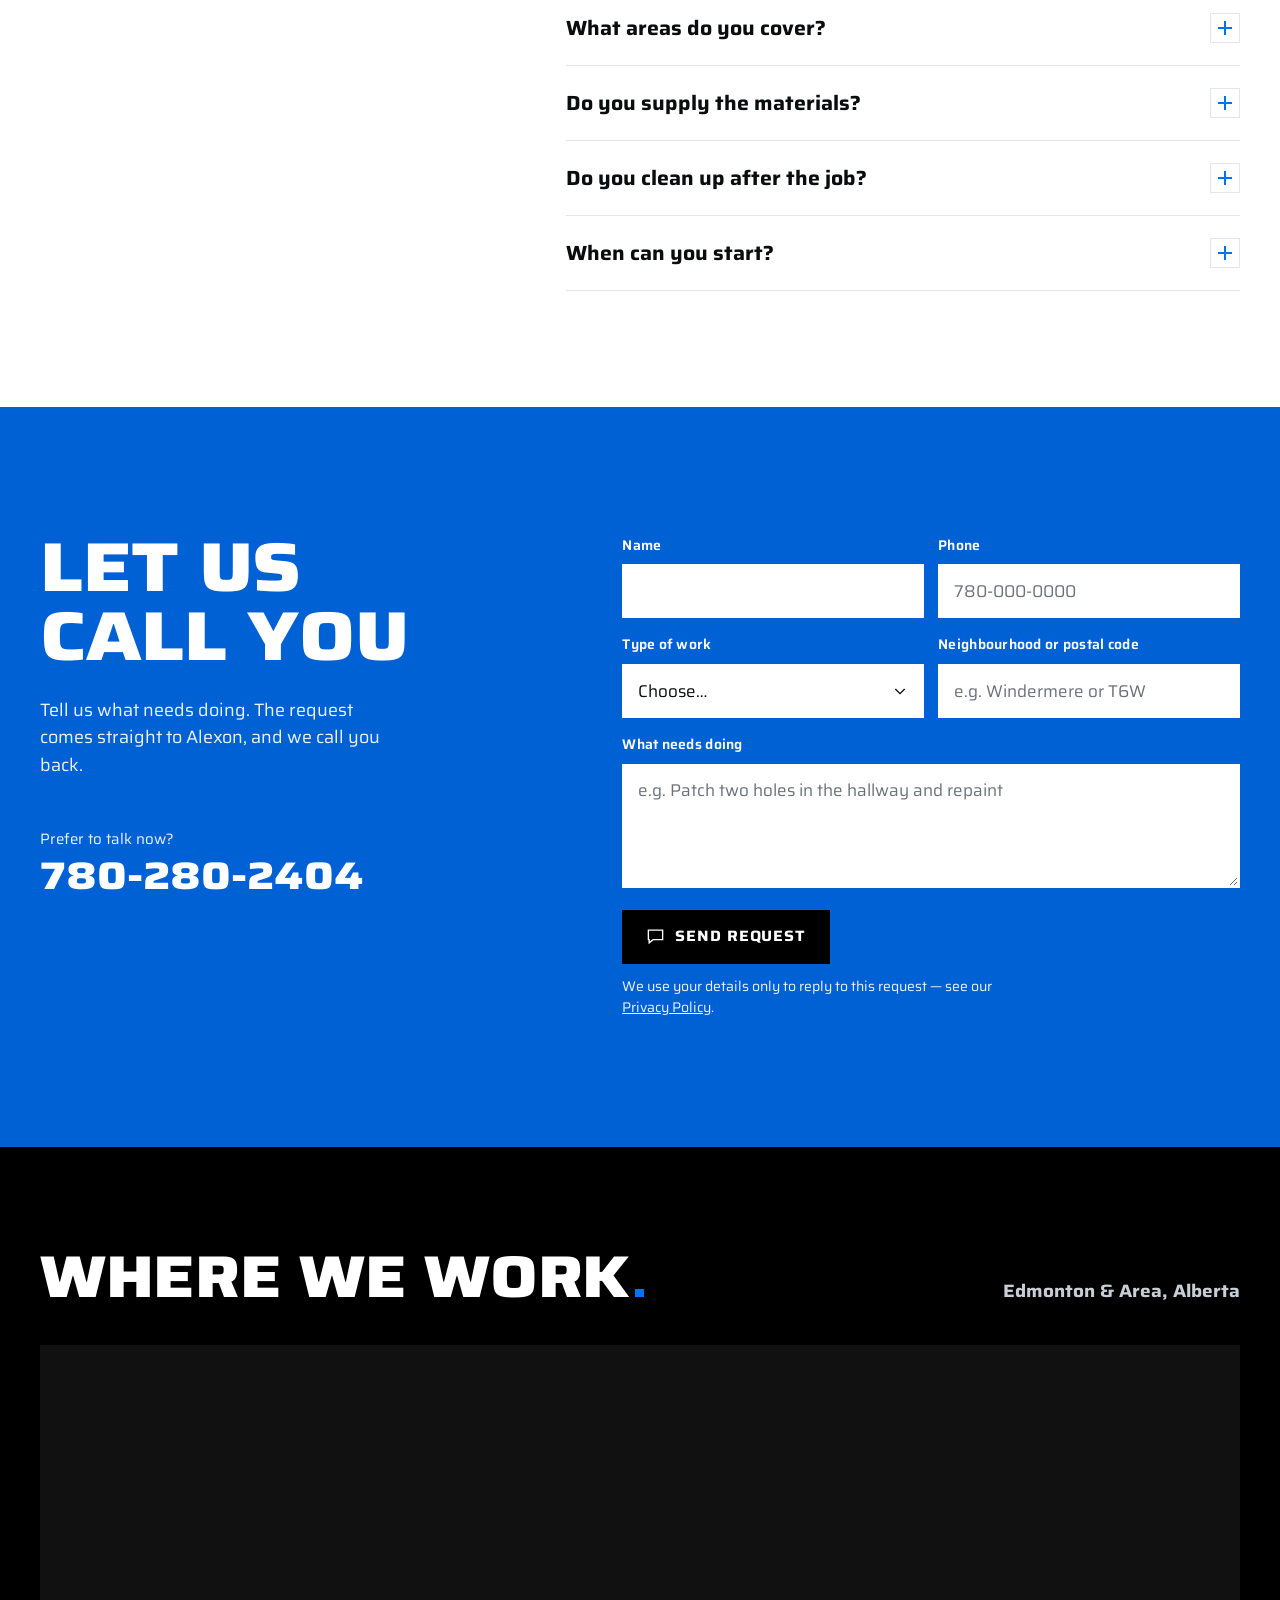
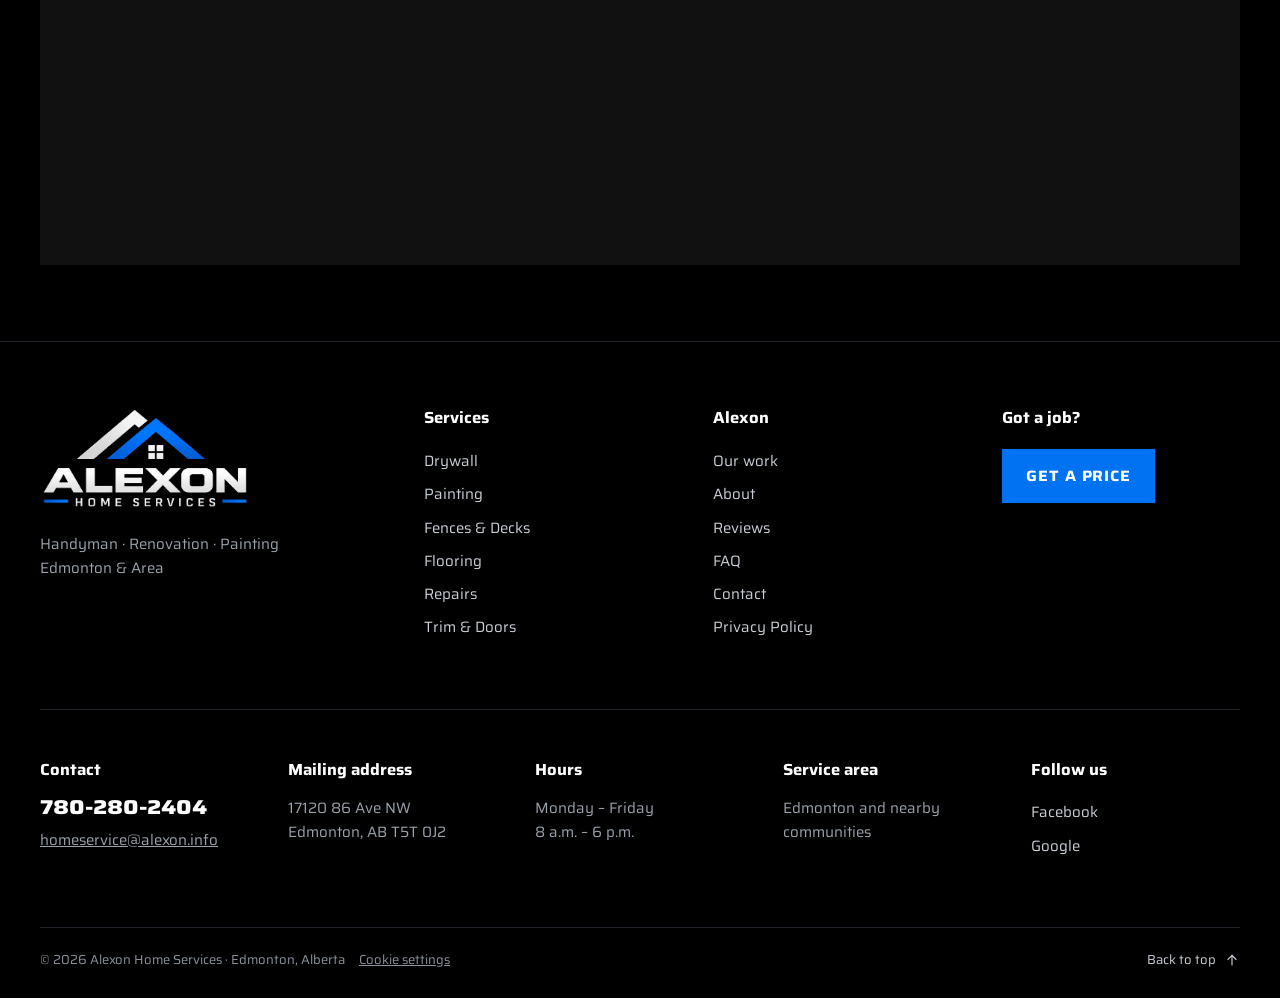
==== commit bc480000: "Send a text in the call panel goes to the request form Co-Authored-By: Claude Opus 5.5 <noreply@anth" ====
--- a/index.html
+++ b/index.html
@@ -23,7 +23,7 @@
 <link rel="preconnect" href="https://fonts.googleapis.com">
 <link rel="preconnect" href="https://fonts.gstatic.com" crossorigin>
 <link href="https://fonts.googleapis.com/css2?family=Saira:wdth,wght@100..125,400..800&display=swap" rel="stylesheet">
-<link rel="stylesheet" href="style.css?v=46">
+<link rel="stylesheet" href="style.css?v=47">
 <script>(function(d){d.classList.add('js');/* lock 1% of screen height once, so in-app browser bars don't make the page jump */var w=0;function f(){if(innerWidth!==w||matchMedia('(hover:hover)').matches){w=innerWidth;d.style.setProperty('--vh1',innerHeight/100+'px')}}f();addEventListener('resize',f)})(document.documentElement)</script>
 <script type="application/ld+json">
 {
@@ -201,7 +201,7 @@
           <a class="call__num" href="tel:+17802802404"><span data-txt="phone">780-280-2404</span></a>
           <div class="call__btns">
             <a class="btn btn--blue" href="tel:+17802802404"><svg class="ic"><use href="#i-phone"/></svg>Call now</a>
-            <a class="btn btn--line" href="sms:+17802802404"><svg class="ic"><use href="#i-text"/></svg>Send a text</a>
+            <a class="btn btn--line" href="#contact"><svg class="ic"><use href="#i-text"/></svg>Send a text</a>
           </div>
         </div>
       </div>
@@ -511,7 +511,7 @@
   <button class="lb__btn lb__next" type="button" aria-label="Next photo"><svg class="ic"><use href="#i-next"/></svg></button>
 </dialog>
 
-<script src="platform.js?v=46"></script>
-<script src="script.js?v=46"></script>
+<script src="platform.js?v=47"></script>
+<script src="script.js?v=47"></script>
 </body>
 </html>
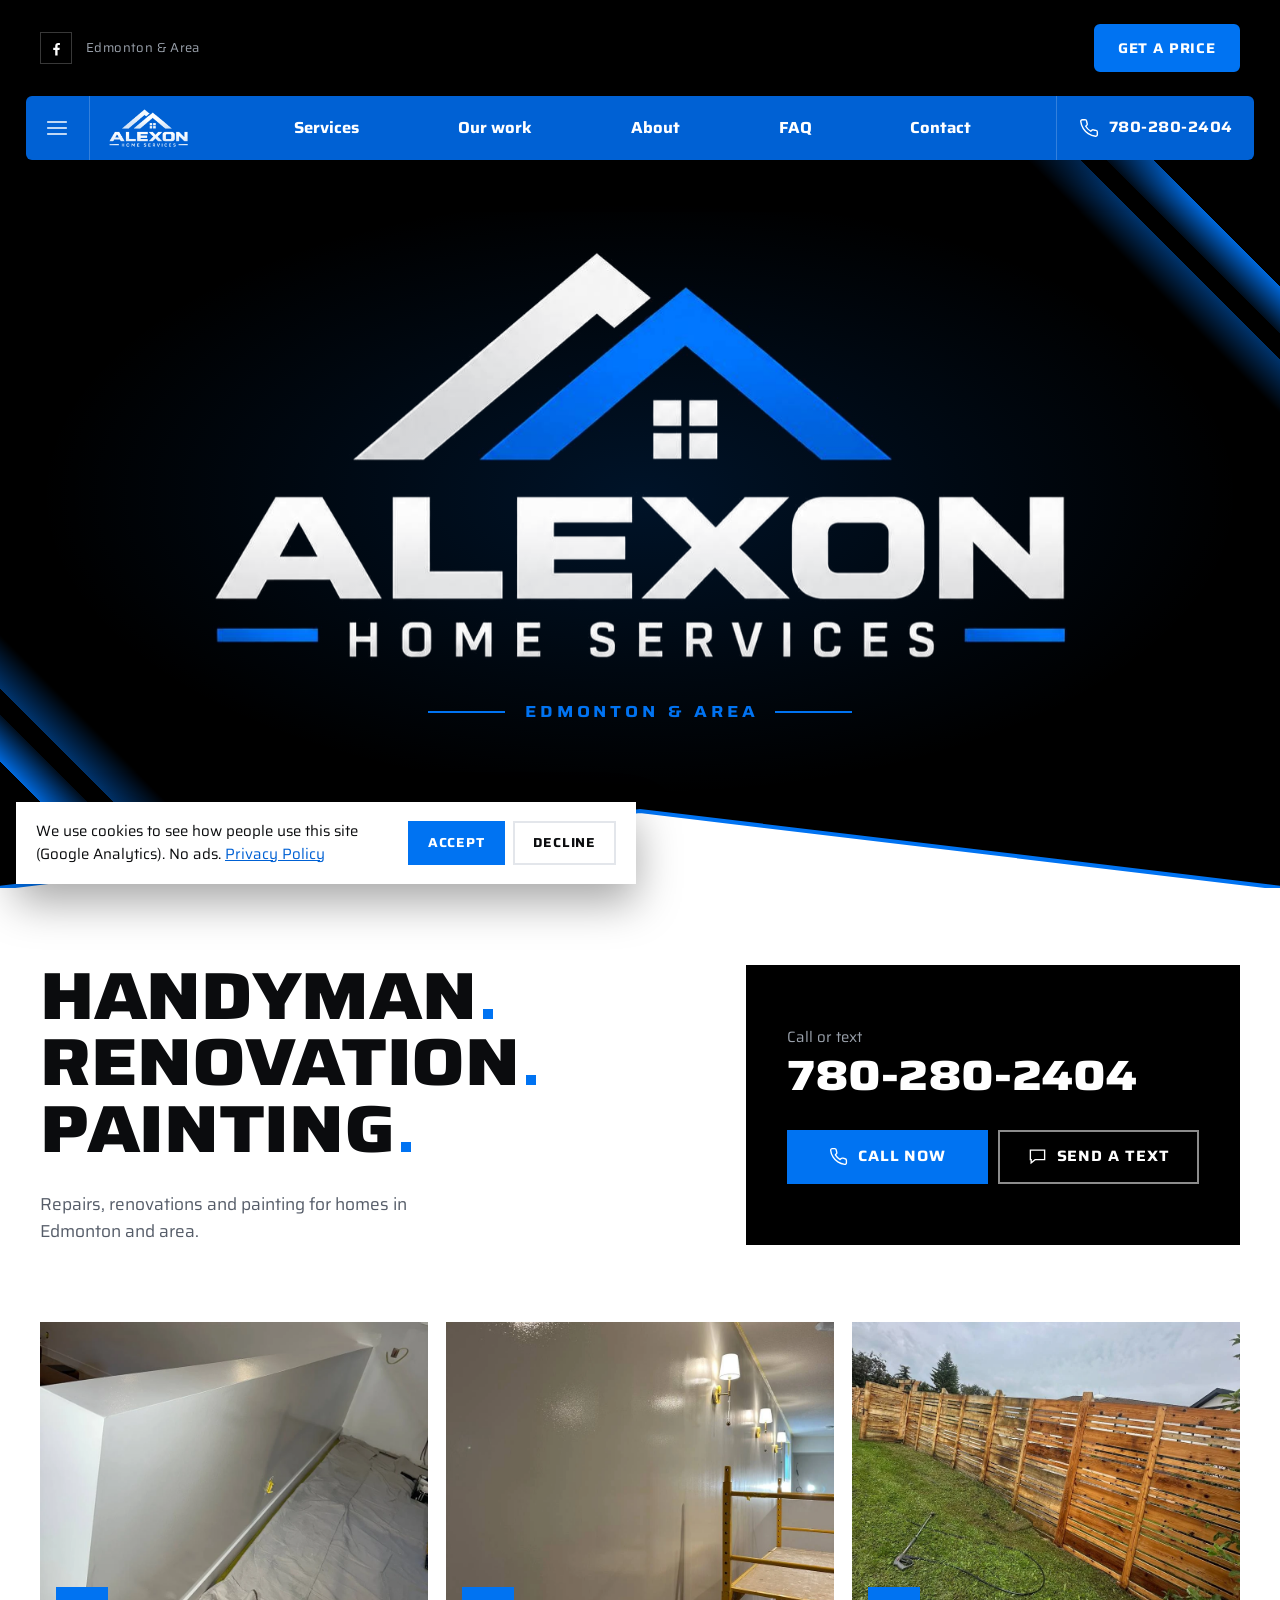
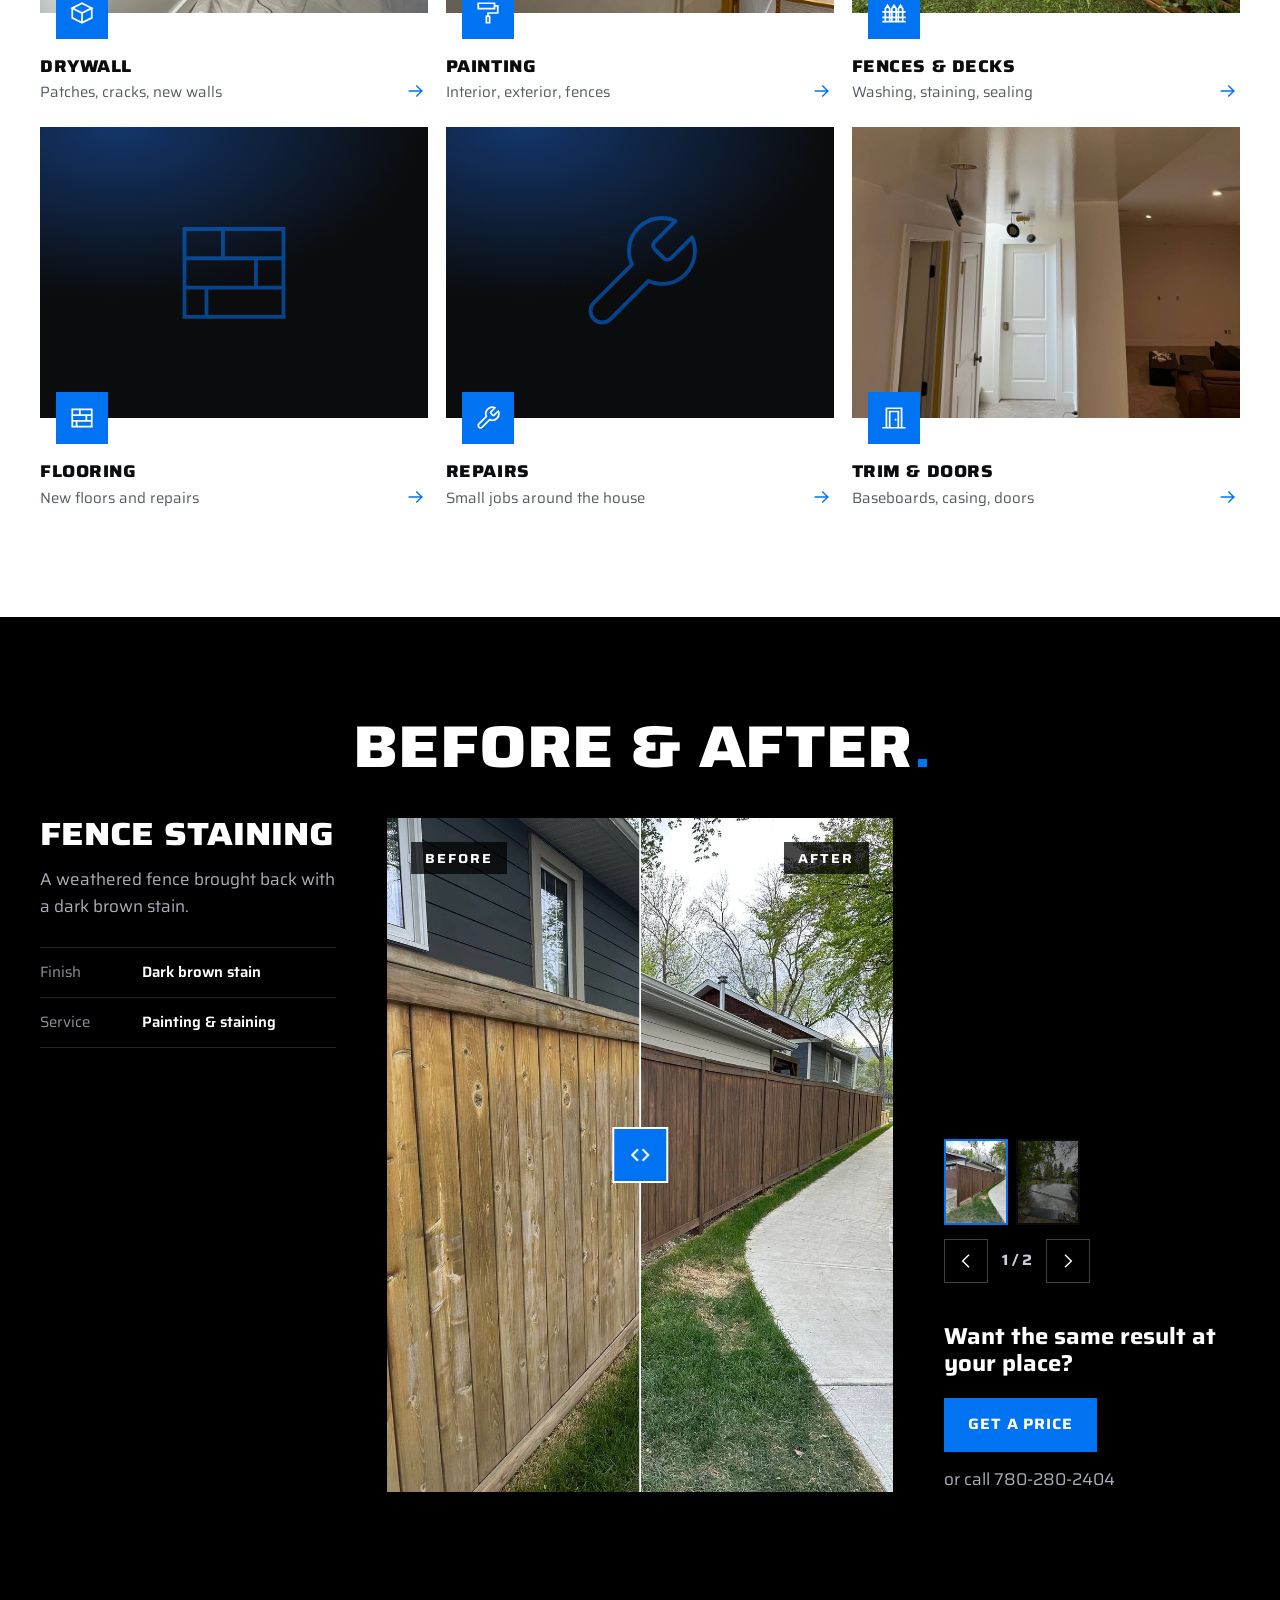
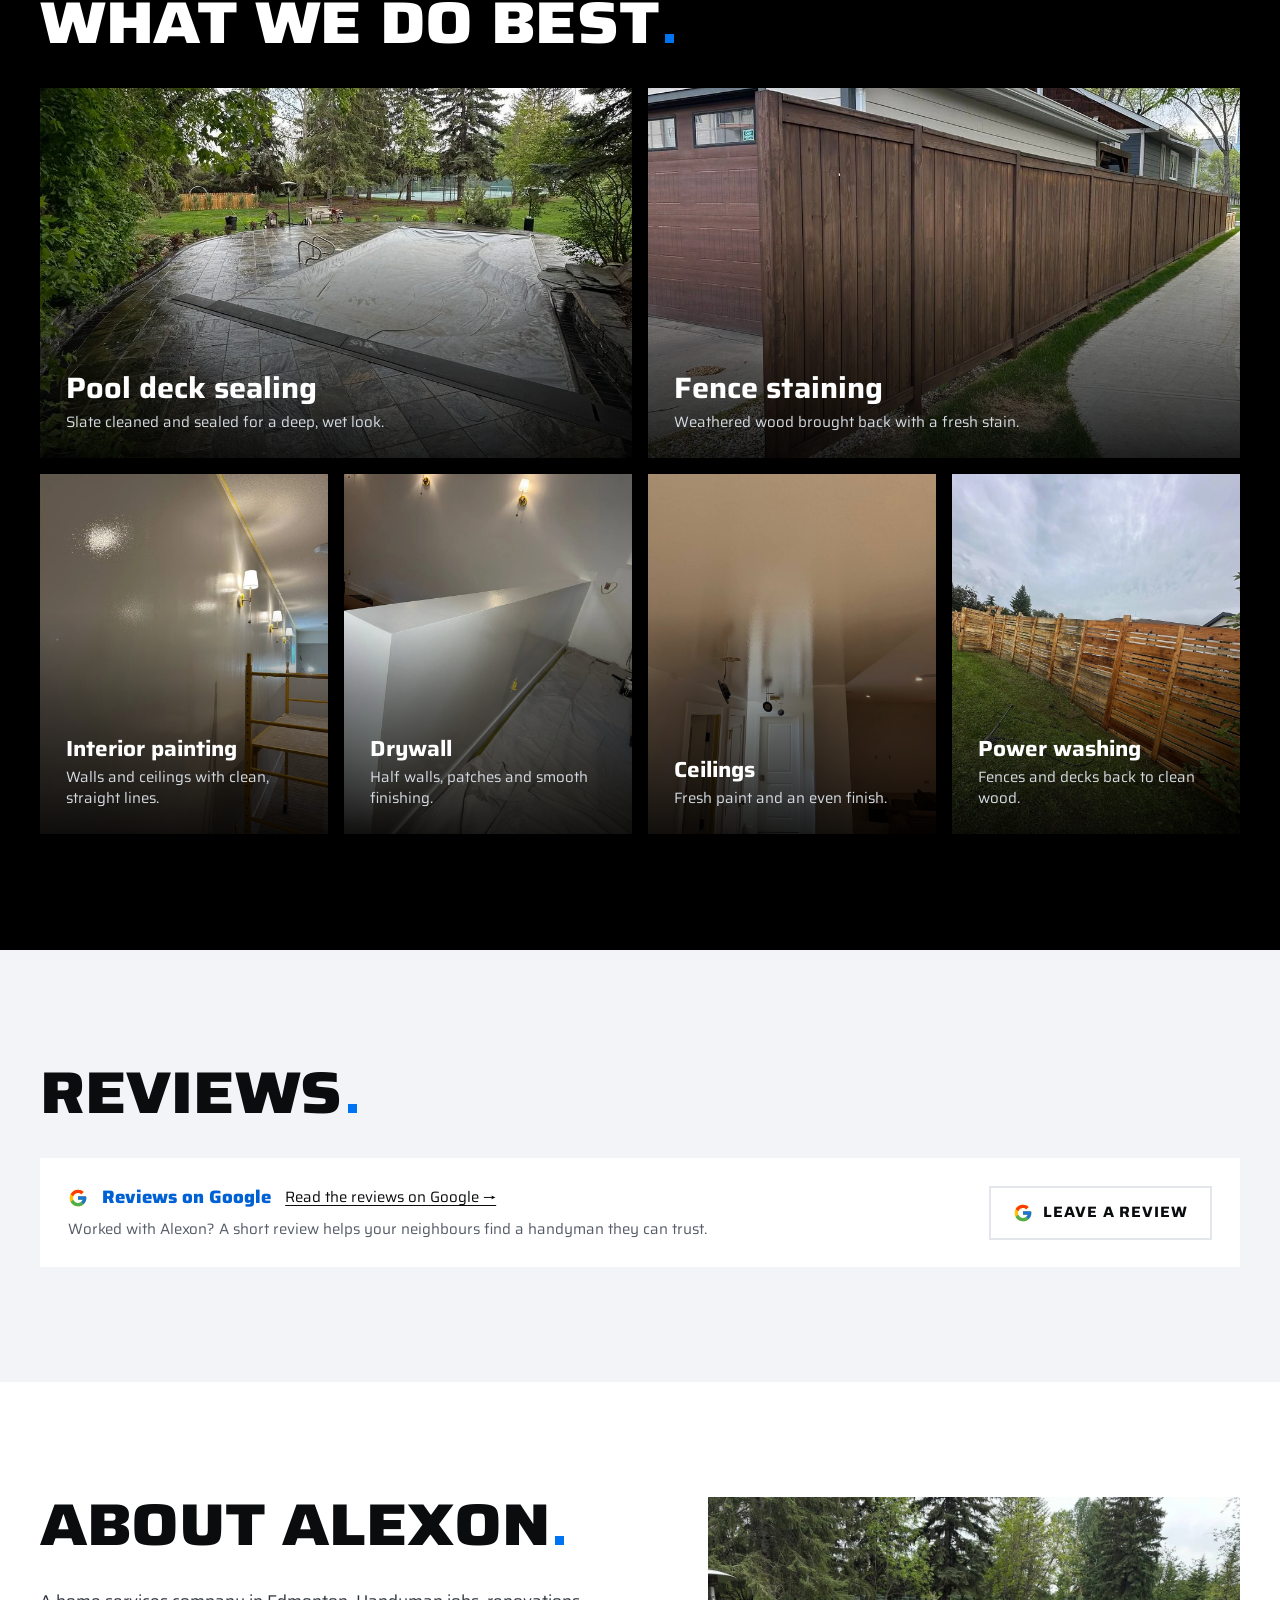
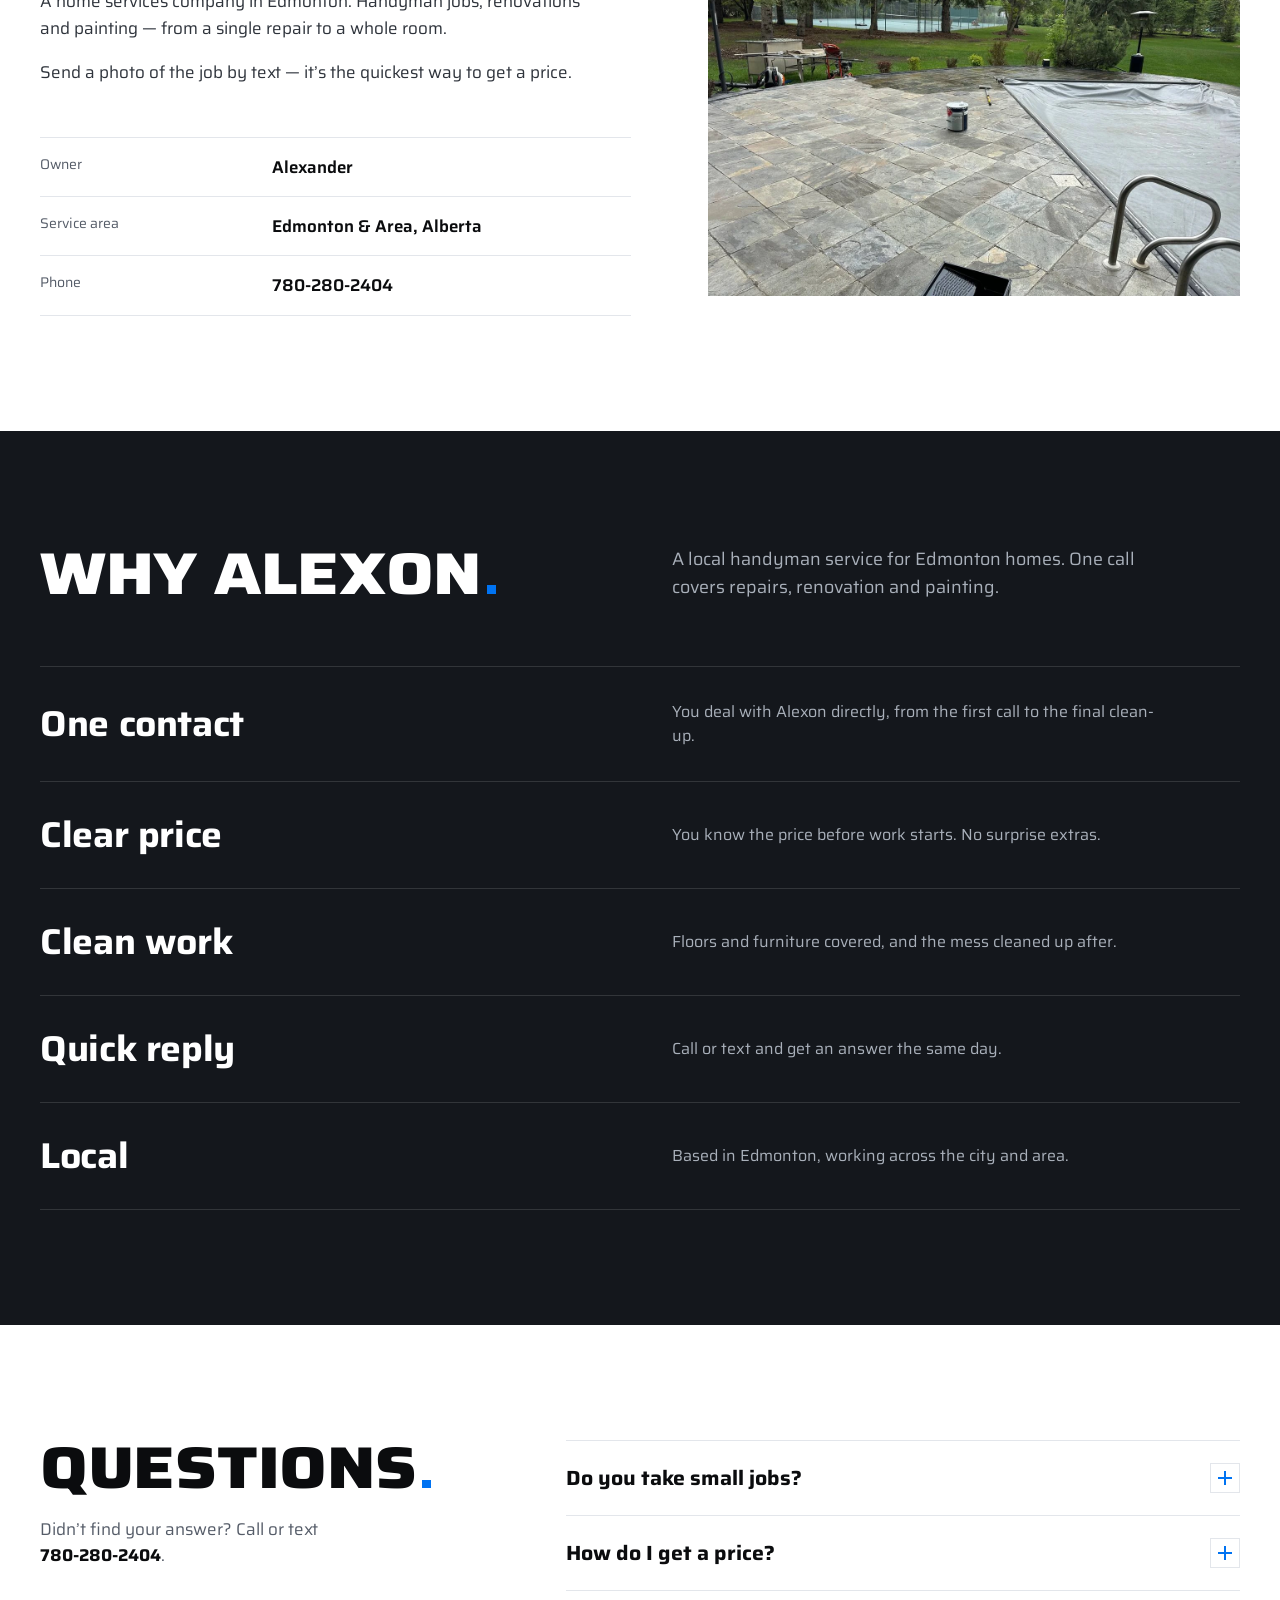
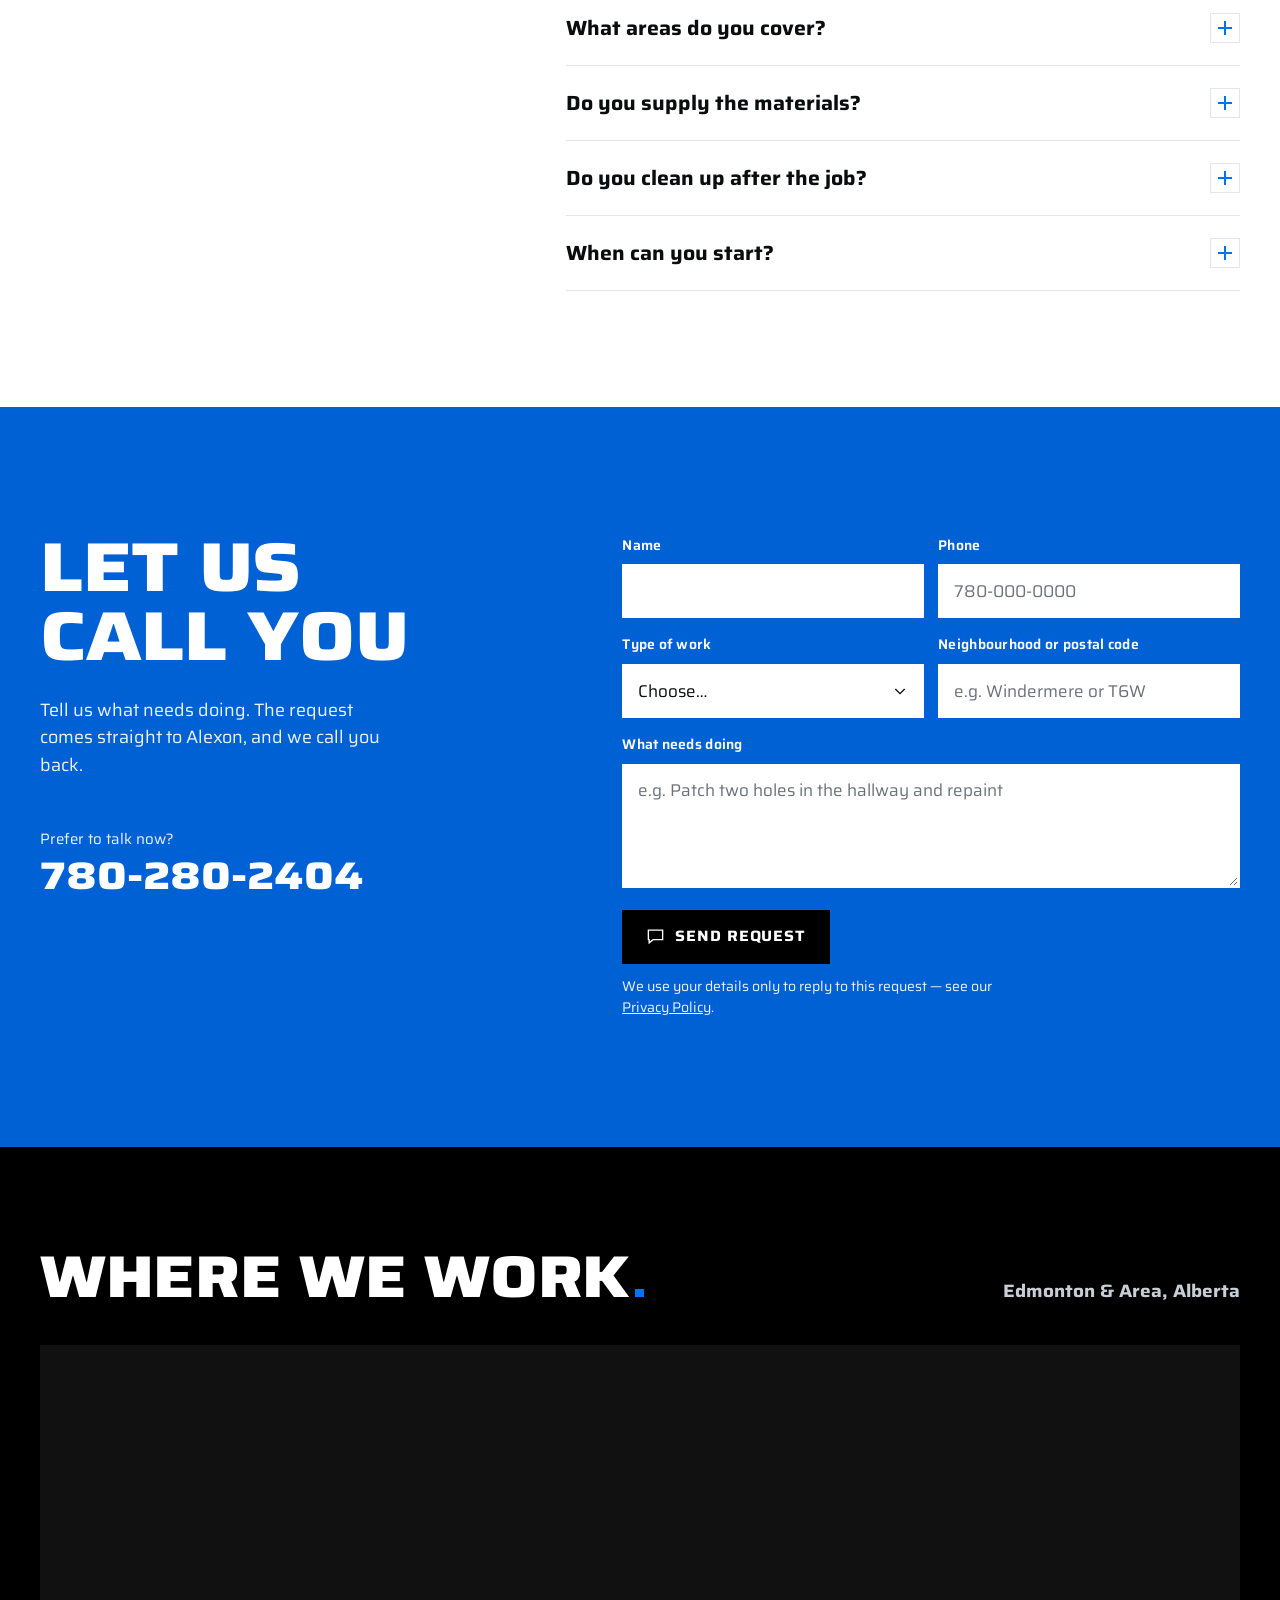
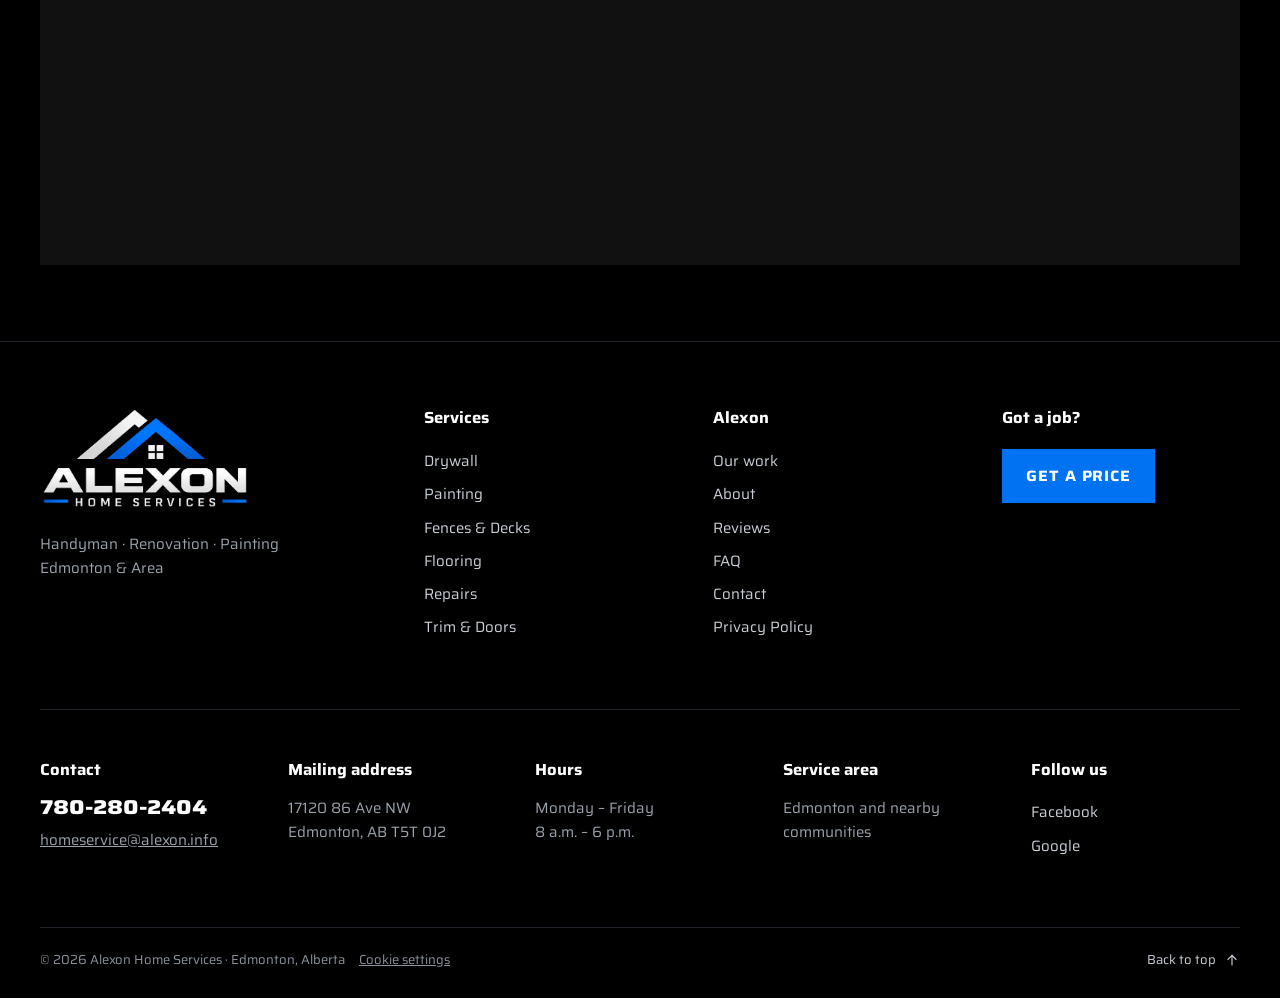
==== commit e553c2a8: "Send a text in the menus goes to the request form too Co-Authored-By: Claude Opus 5.5 <noreply@anthr" ====
--- a/index.html
+++ b/index.html
@@ -23,7 +23,7 @@
 <link rel="preconnect" href="https://fonts.googleapis.com">
 <link rel="preconnect" href="https://fonts.gstatic.com" crossorigin>
 <link href="https://fonts.googleapis.com/css2?family=Saira:wdth,wght@100..125,400..800&display=swap" rel="stylesheet">
-<link rel="stylesheet" href="style.css?v=47">
+<link rel="stylesheet" href="style.css?v=48">
 <script>(function(d){d.classList.add('js');/* lock 1% of screen height once, so in-app browser bars don't make the page jump */var w=0;function f(){if(innerWidth!==w||matchMedia('(hover:hover)').matches){w=innerWidth;d.style.setProperty('--vh1',innerHeight/100+'px')}}f();addEventListener('resize',f)})(document.documentElement)</script>
 <script type="application/ld+json">
 {
@@ -137,7 +137,7 @@
       <div class="dd__panel">
         <div class="dd__grid" style="--cols:3">
           <a class="dd__item" href="tel:+17802802404"><span class="dd__ic"><svg class="ic"><use href="#i-phone"/></svg></span><span><b>Call</b><small><span data-txt="phone">780-280-2404</span></small></span></a>
-          <a class="dd__item" href="sms:+17802802404"><span class="dd__ic"><svg class="ic"><use href="#i-text"/></svg></span><span><b>Send a text</b><small>Photos of the job are welcome</small></span></a>
+          <a class="dd__item" href="#contact"><span class="dd__ic"><svg class="ic"><use href="#i-text"/></svg></span><span><b>Send a text</b><small>Write what needs doing</small></span></a>
           <a class="dd__item" data-mail="email" data-mail-keep data-show="email" href="mailto:homeservice@alexon.info"><span class="dd__ic"><svg class="ic"><use href="#i-mail"/></svg></span><span><b>Email</b><small data-txt="email">homeservice@alexon.info</small></span></a>
           <a class="dd__item" href="#contact"><span class="dd__ic"><svg class="ic"><use href="#i-arrow"/></svg></span><span><b>Get a price</b><small>A short form, we call you back</small></span></a>
           <a class="dd__item" data-link="facebook" data-show="facebook" href="https://www.facebook.com/share/1EPT72c4Zw/" target="_blank" rel="noopener"><span class="dd__ic"><svg class="ic ic--fill"><use href="#i-fb"/></svg></span><span><b>Facebook</b><small>Alexon on Facebook</small></span></a>
@@ -172,7 +172,7 @@
     </div>
     <div class="mnav__foot">
       <a class="btn btn--blue" href="tel:+17802802404"><svg class="ic"><use href="#i-phone"/></svg>Call <span data-txt="phone">780-280-2404</span></a>
-      <a class="btn btn--line" href="sms:+17802802404"><svg class="ic"><use href="#i-text"/></svg>Send a text</a>
+      <a class="btn btn--line" href="#contact"><svg class="ic"><use href="#i-text"/></svg>Send a text</a>
     </div>
   </div>
 <!-- /header -->
@@ -511,7 +511,7 @@
   <button class="lb__btn lb__next" type="button" aria-label="Next photo"><svg class="ic"><use href="#i-next"/></svg></button>
 </dialog>
 
-<script src="platform.js?v=47"></script>
-<script src="script.js?v=47"></script>
+<script src="platform.js?v=48"></script>
+<script src="script.js?v=48"></script>
 </body>
 </html>
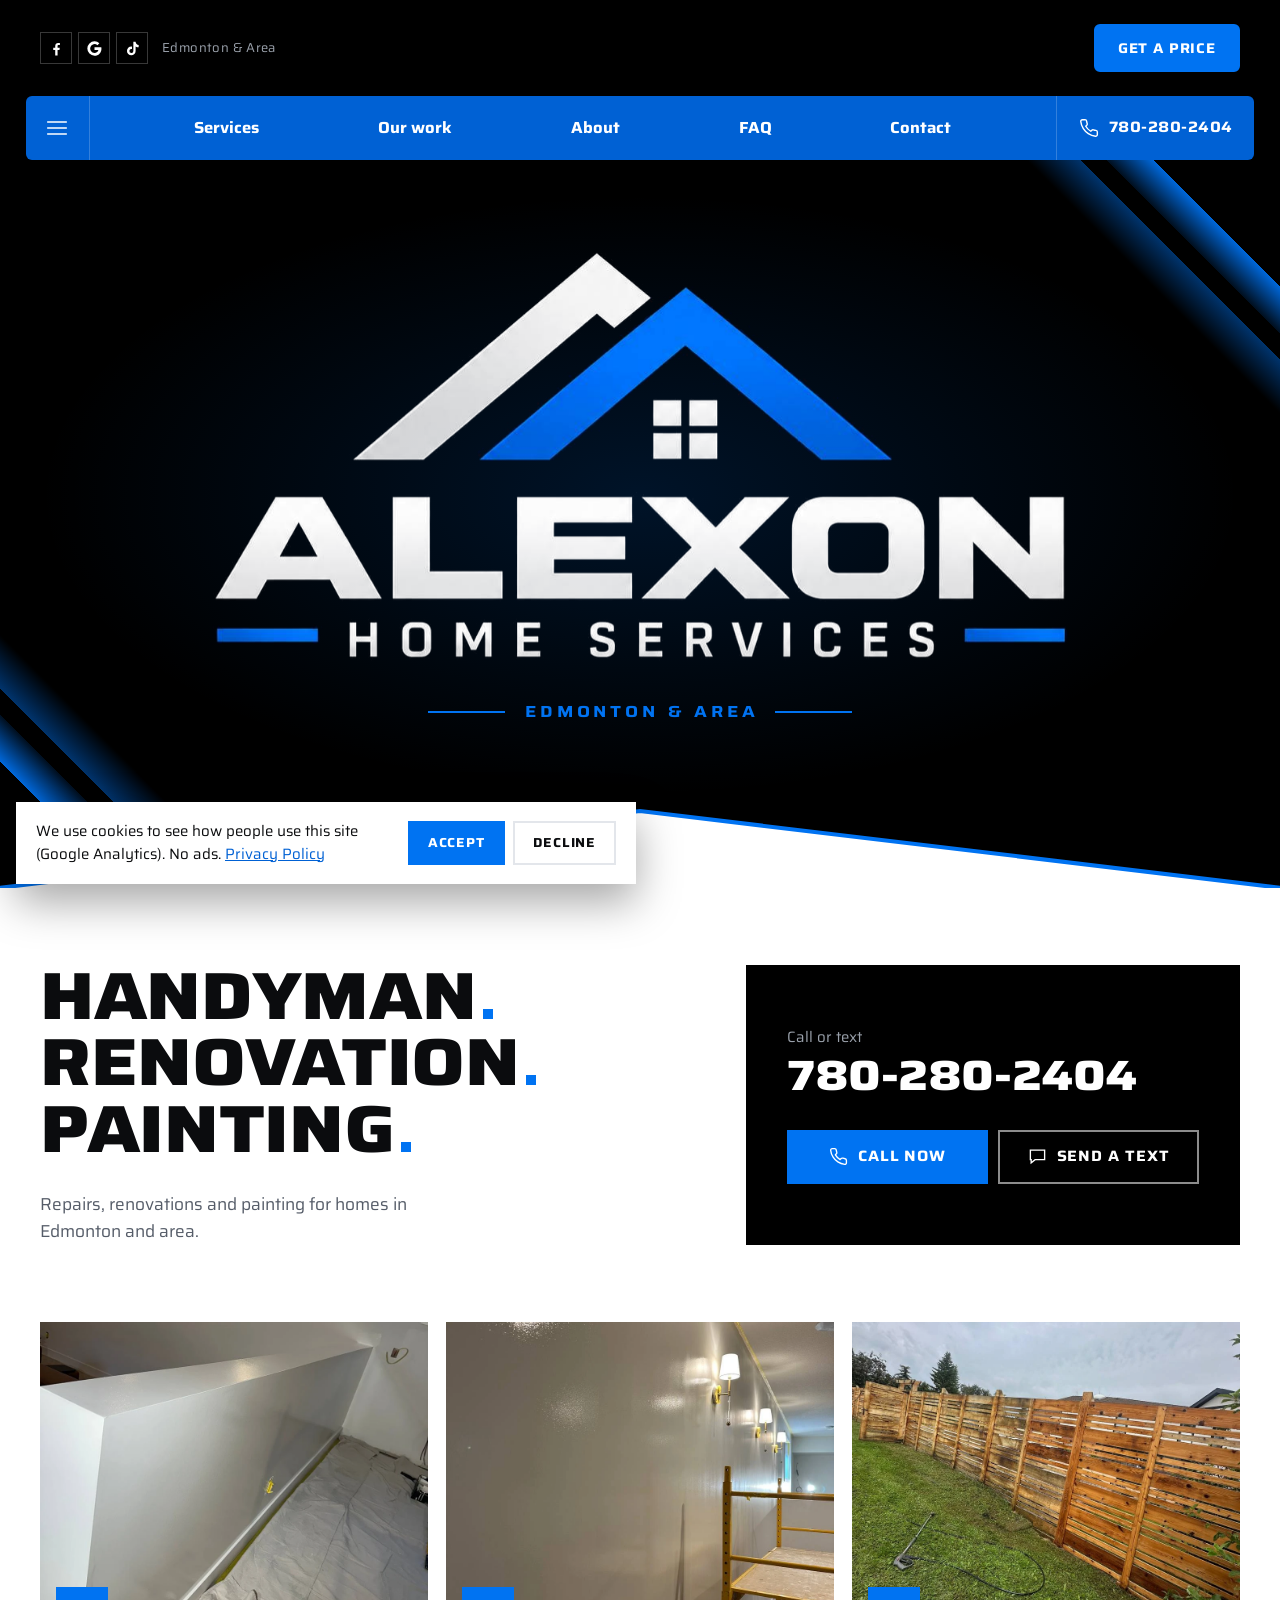
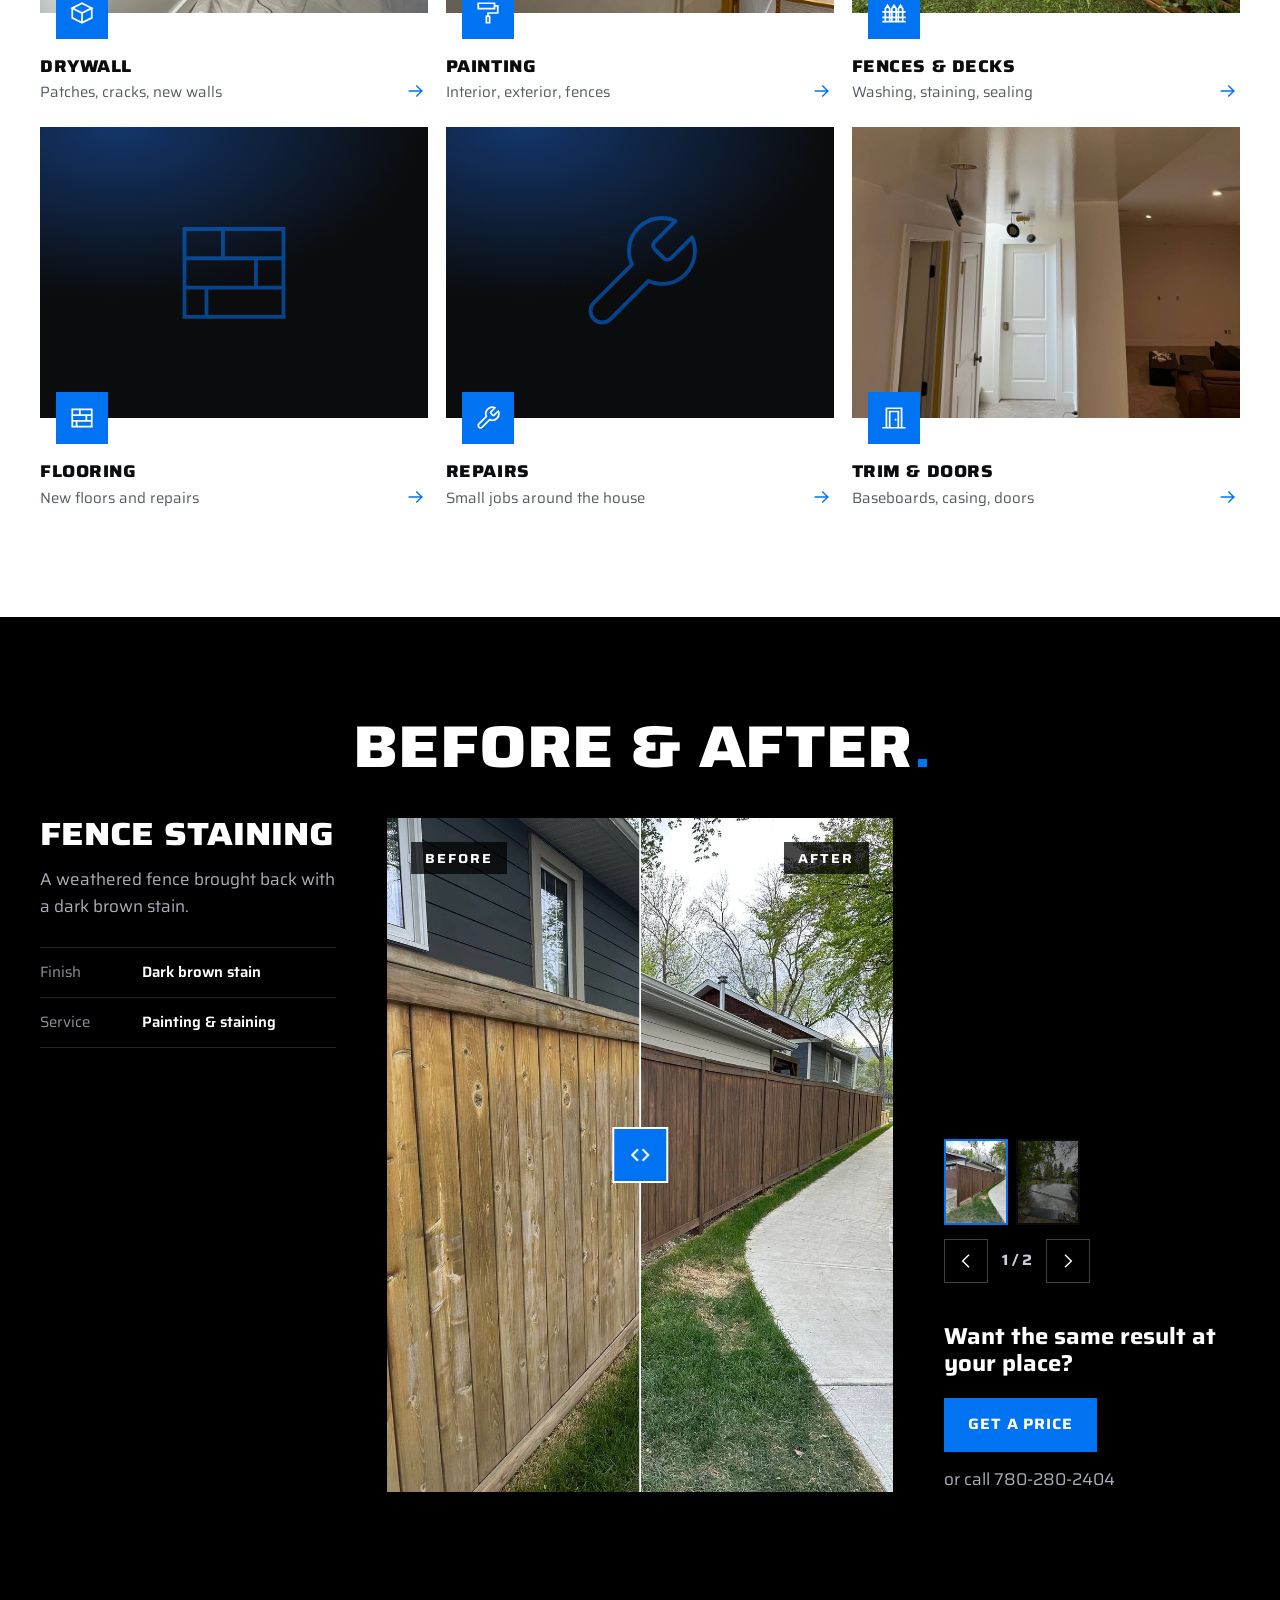
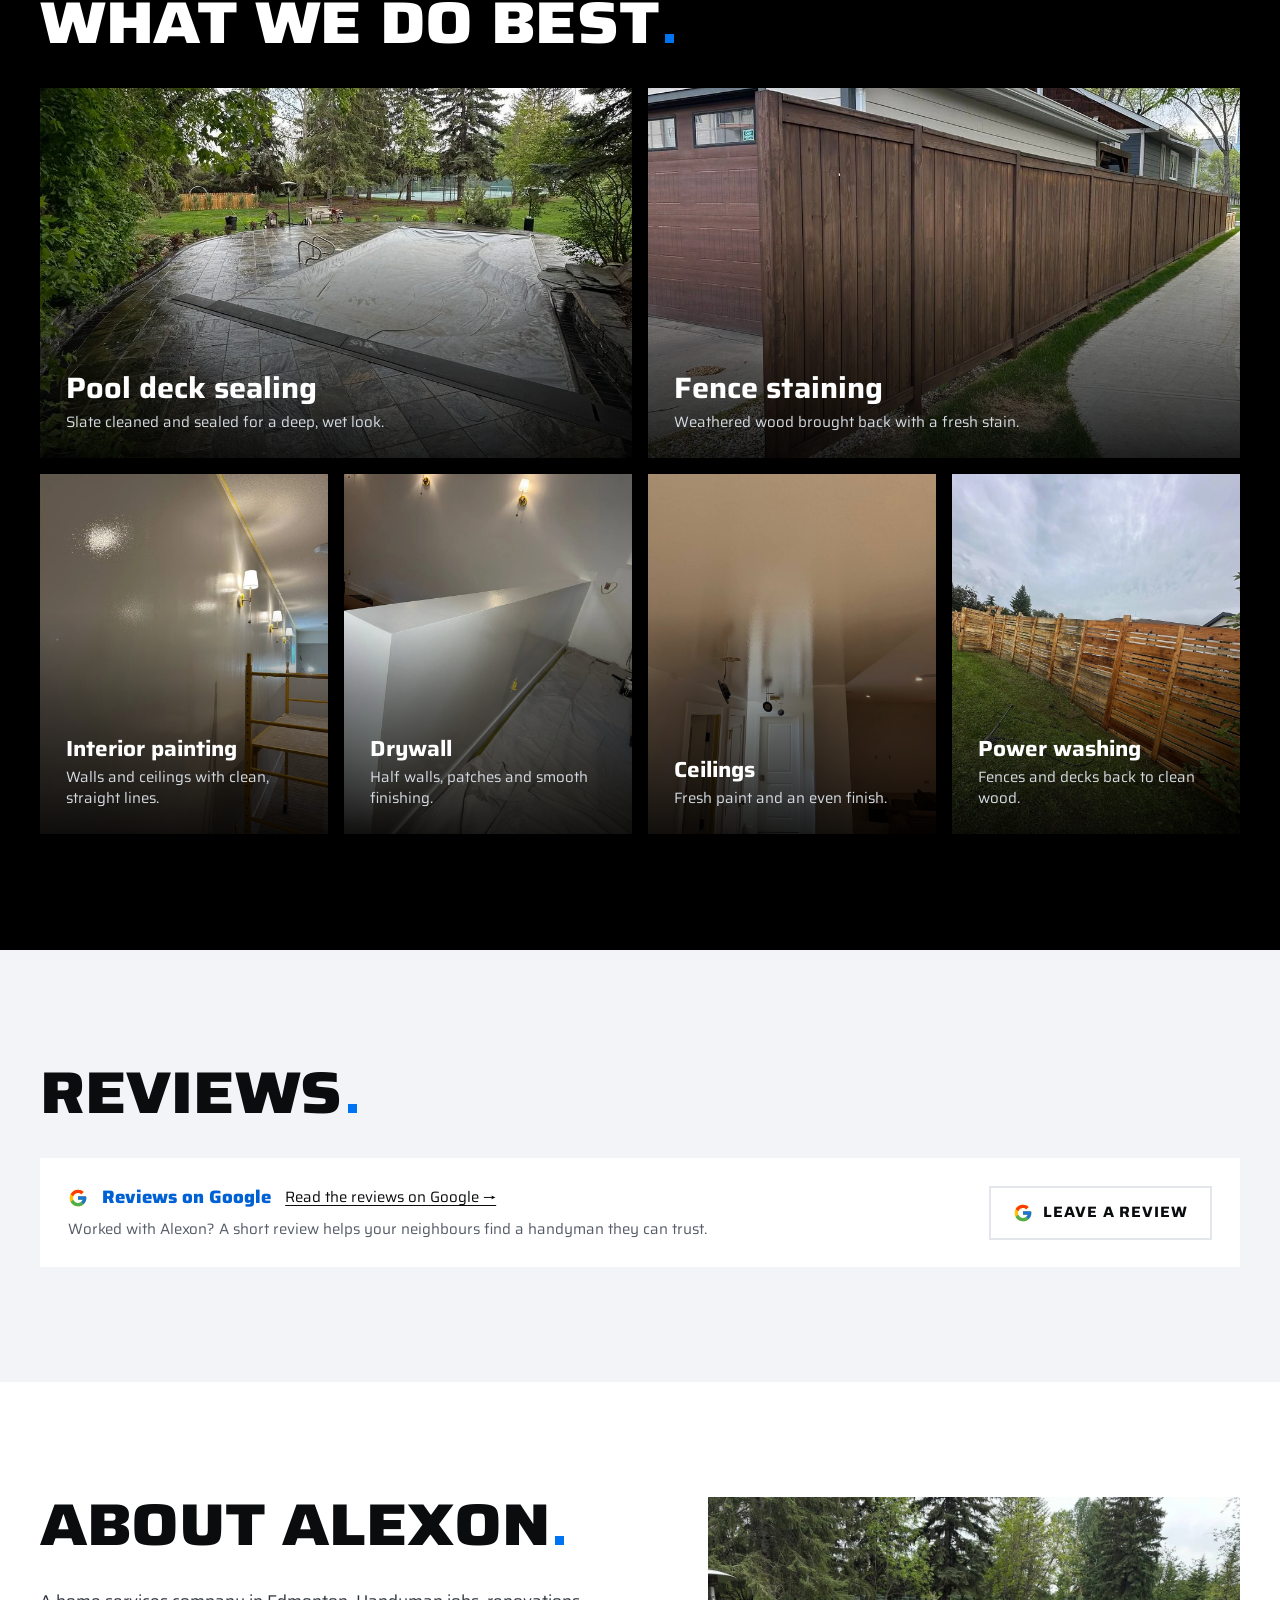
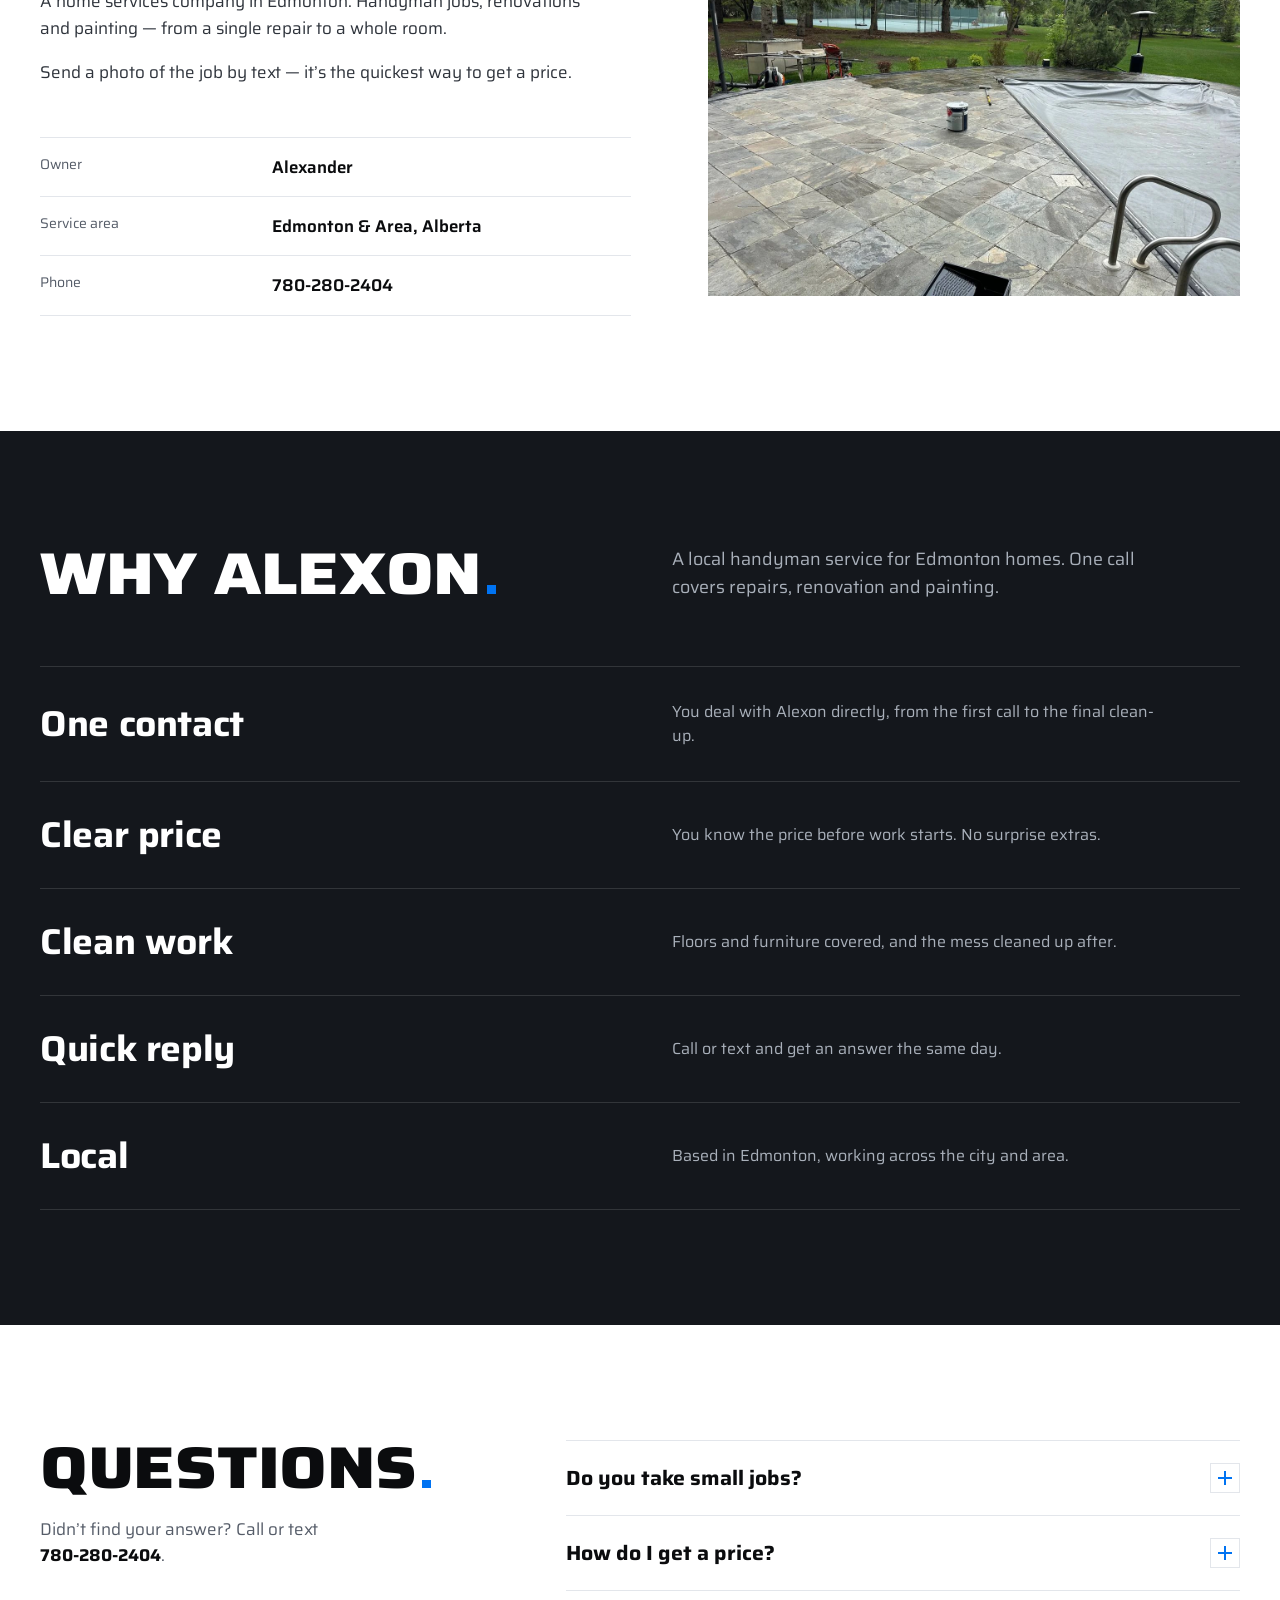
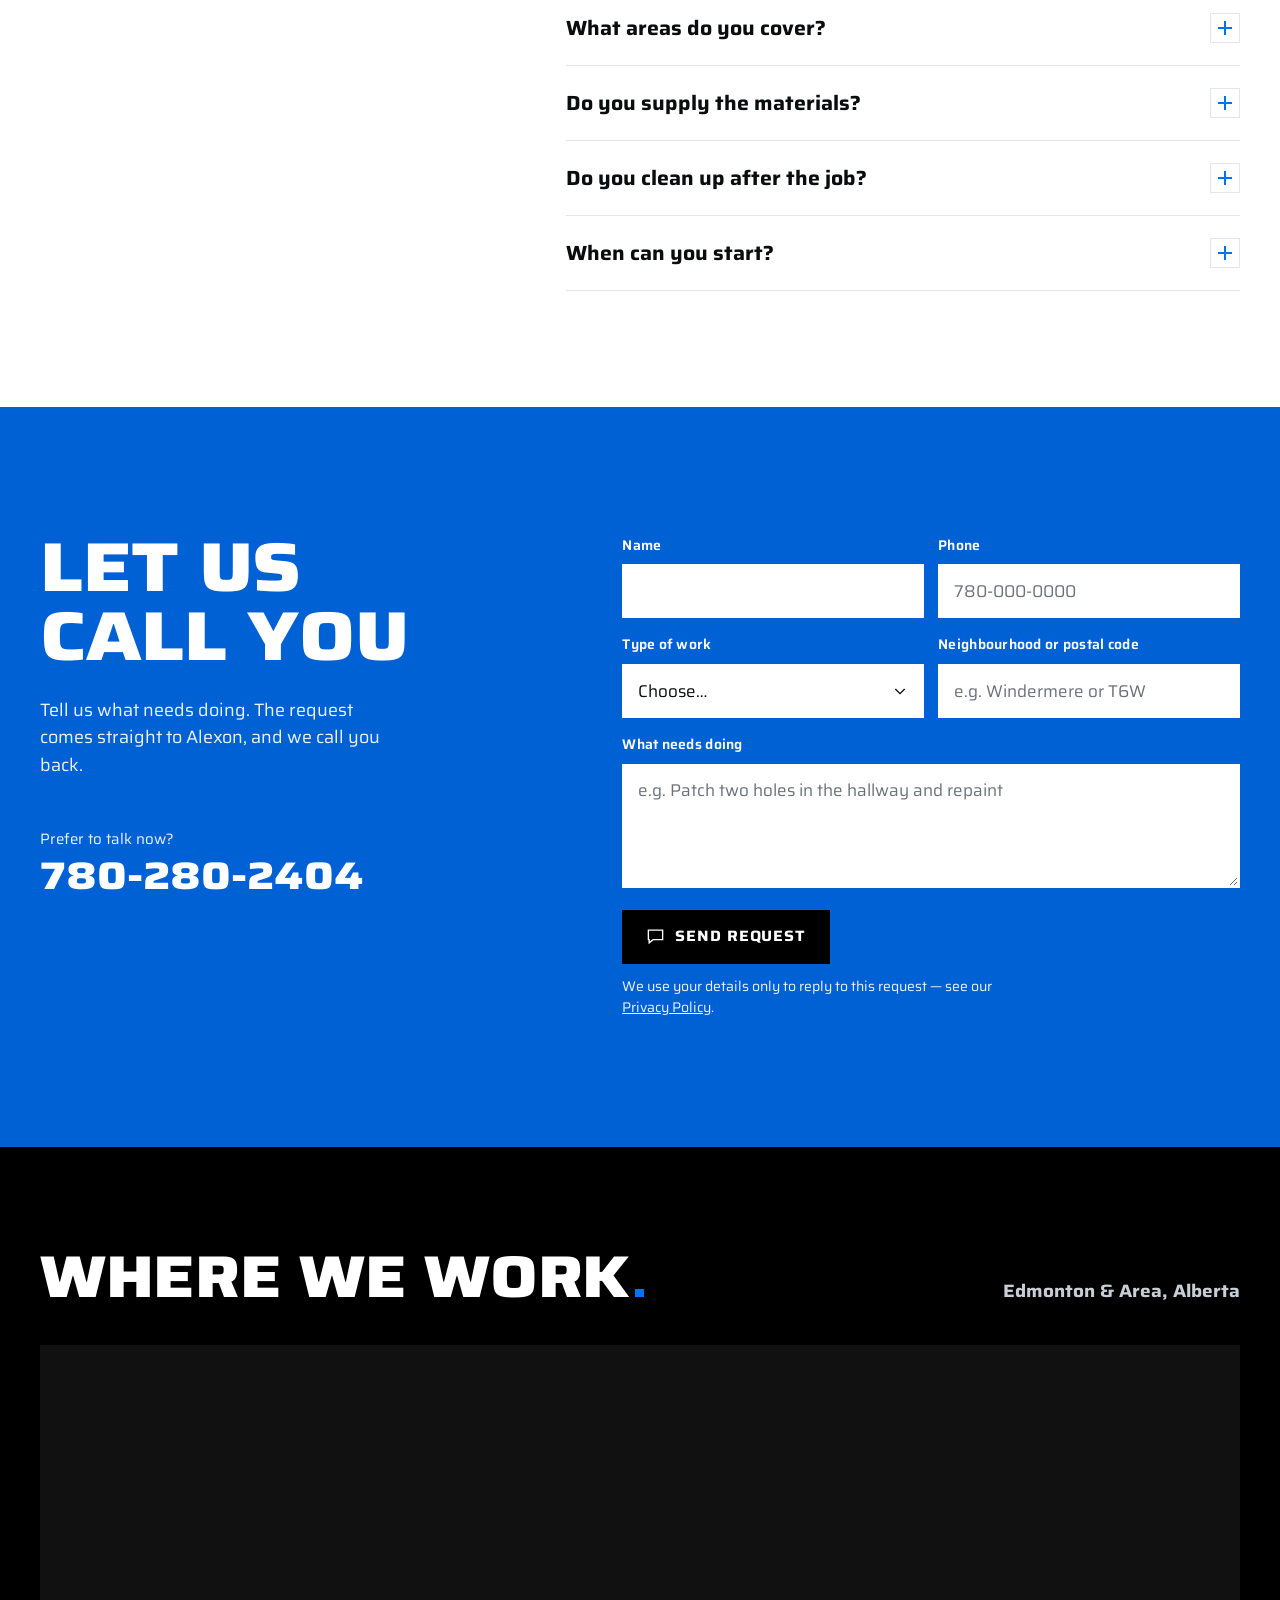
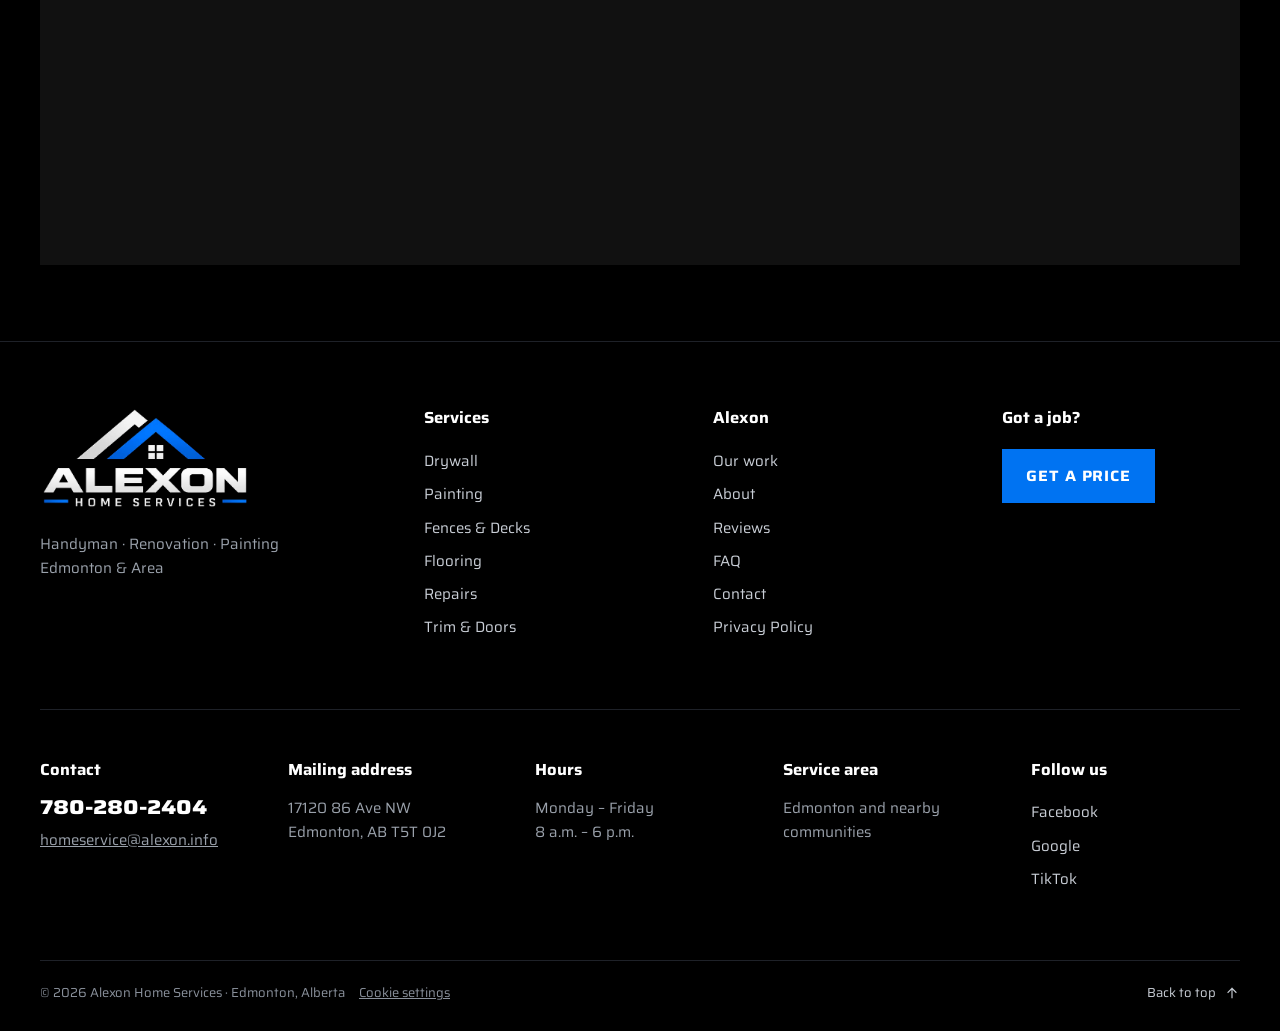
==== commit c1b28e90: "Header and phone menu: Google, Instagram and TikTok squares next to Facebook, same admin links as th" ====
--- a/index.html
+++ b/index.html
@@ -23,7 +23,7 @@
 <link rel="preconnect" href="https://fonts.googleapis.com">
 <link rel="preconnect" href="https://fonts.gstatic.com" crossorigin>
 <link href="https://fonts.googleapis.com/css2?family=Saira:wdth,wght@100..125,400..800&display=swap" rel="stylesheet">
-<link rel="stylesheet" href="style.css?v=48">
+<link rel="stylesheet" href="style.css?v=49">
 <script>(function(d){d.classList.add('js');/* lock 1% of screen height once, so in-app browser bars don't make the page jump */var w=0;function f(){if(innerWidth!==w||matchMedia('(hover:hover)').matches){w=innerWidth;d.style.setProperty('--vh1',innerHeight/100+'px')}}f();addEventListener('resize',f)})(document.documentElement)</script>
 <script type="application/ld+json">
 {
@@ -41,7 +41,7 @@
   "areaServed": { "@type": "City", "name": "Edmonton" },
   "openingHoursSpecification": [{ "@type": "OpeningHoursSpecification", "dayOfWeek": ["Monday", "Tuesday", "Wednesday", "Thursday", "Friday"], "opens": "08:00", "closes": "18:00" }],
   "email": "homeservice@alexon.info",
-  "sameAs": ["https://www.facebook.com/share/1EPT72c4Zw/", "https://www.google.com/maps/place/?q=place_id:ChIJ1fs41k0hoFMRNJAfr6FTTXo"],
+  "sameAs": ["https://www.facebook.com/share/1EPT72c4Zw/", "https://www.google.com/maps/place/?q=place_id:ChIJ1fs41k0hoFMRNJAfr6FTTXo", "https://www.tiktok.com/@alexonyeg"],
   "hasOfferCatalog": {"@type":"OfferCatalog","name":"Services","itemListElement":[{"@type":"Offer","itemOffered":{"@type":"Service","name":"Drywall","url":"https://arikpromax.github.io/tubass/drywall.html"}},{"@type":"Offer","itemOffered":{"@type":"Service","name":"Painting","url":"https://arikpromax.github.io/tubass/painting.html"}},{"@type":"Offer","itemOffered":{"@type":"Service","name":"Fences & Decks","url":"https://arikpromax.github.io/tubass/fences-decks.html"}},{"@type":"Offer","itemOffered":{"@type":"Service","name":"Flooring","url":"https://arikpromax.github.io/tubass/flooring.html"}},{"@type":"Offer","itemOffered":{"@type":"Service","name":"Repairs","url":"https://arikpromax.github.io/tubass/repairs.html"}},{"@type":"Offer","itemOffered":{"@type":"Service","name":"Trim & Doors","url":"https://arikpromax.github.io/tubass/trim-doors.html"}}]}
 }
 </script>
@@ -74,6 +74,9 @@
   <symbol id="i-pin" viewBox="0 0 24 24"><path d="M12 21s-7-6.2-7-11.5a7 7 0 0 1 14 0C19 14.8 12 21 12 21z M12 12a2.5 2.5 0 1 0 0-5 2.5 2.5 0 0 0 0 5z"/></symbol>
   <symbol id="i-clock" viewBox="0 0 24 24"><path d="M12 21a9 9 0 1 0 0-18 9 9 0 0 0 0 18z M12 7v5l3.5 2"/></symbol>
   <symbol id="i-mail" viewBox="0 0 24 24"><path d="M3 5h18v14H3z M3 6l9 7 9-7"/></symbol>
+  <symbol id="i-g" viewBox="0 0 24 24"><path d="M21.6 10.2H12v3.9h5.5c-.5 2.5-2.6 4.1-5.5 4.1a6.2 6.2 0 1 1 4.1-10.9l2.8-2.8A10.1 10.1 0 0 0 12 1.9a10.1 10.1 0 1 0 0 20.2c5.8 0 9.8-4.1 9.8-9.9 0-.7-.1-1.4-.2-2z"/></symbol>
+  <symbol id="i-ig" viewBox="0 0 24 24"><path stroke-linejoin="round" d="M7.5 3h9A4.5 4.5 0 0 1 21 7.5v9a4.5 4.5 0 0 1-4.5 4.5h-9A4.5 4.5 0 0 1 3 16.5v-9A4.5 4.5 0 0 1 7.5 3z M12 16a4 4 0 1 0 0-8 4 4 0 0 0 0 8z M17.3 6.7h.01"/></symbol>
+  <symbol id="i-tt" viewBox="0 0 24 24"><path d="M16.3 2.5c.4 2.6 2 4.3 4.4 4.5v3.3a8 8 0 0 1-4.3-1.3v6.4a6.1 6.1 0 1 1-6.1-6.1c.3 0 .7 0 1 .1v3.4a2.8 2.8 0 1 0 1.9 2.6V2.5z"/></symbol>
   <symbol id="i-menu" viewBox="0 0 24 24"><path d="M3 6h18 M3 12h18 M3 18h18"/></symbol>
   <symbol id="i-up" viewBox="0 0 24 24"><path d="M12 19V5 M6 11l6-6 6 6"/></symbol>
   <symbol id="i-help" viewBox="0 0 24 24"><path d="M4 13v-1a8 8 0 0 1 16 0v1 M3 13h4v6H3z M17 13h4v6h-4z M19 19v1a2 2 0 0 1-2 2h-4"/></symbol>
@@ -85,6 +88,9 @@
     <div class="hd__side">
       <div class="social">
         <a class="social__a" data-link="facebook" data-show="facebook" href="https://www.facebook.com/share/1EPT72c4Zw/" target="_blank" rel="noopener" aria-label="Alexon on Facebook"><svg class="ic ic--fill"><use href="#i-fb"/></svg></a>
+        <a class="social__a" data-link="google" data-show="google" href="https://www.google.com/maps/place/?q=place_id:ChIJ1fs41k0hoFMRNJAfr6FTTXo" target="_blank" rel="noopener" aria-label="Alexon on Google"><svg class="ic ic--fill"><use href="#i-g"/></svg></a>
+        <a class="social__a" data-link="instagram" data-show="instagram" href="#" target="_blank" rel="noopener" aria-label="Alexon on Instagram" hidden><svg class="ic"><use href="#i-ig"/></svg></a>
+        <a class="social__a" data-link="tiktok" data-show="tiktok" href="https://www.tiktok.com/@alexonyeg" target="_blank" rel="noopener" aria-label="Alexon on TikTok"><svg class="ic ic--fill"><use href="#i-tt"/></svg></a>
       </div>
       <span class="hd__where" data-txt="area">Edmonton &amp; Area</span>
     </div>
@@ -169,6 +175,9 @@
     </div>
     <div class="social mnav__social">
       <a class="social__a" data-link="facebook" data-show="facebook" href="https://www.facebook.com/share/1EPT72c4Zw/" target="_blank" rel="noopener" aria-label="Alexon on Facebook"><svg class="ic ic--fill"><use href="#i-fb"/></svg></a>
+      <a class="social__a" data-link="google" data-show="google" href="https://www.google.com/maps/place/?q=place_id:ChIJ1fs41k0hoFMRNJAfr6FTTXo" target="_blank" rel="noopener" aria-label="Alexon on Google"><svg class="ic ic--fill"><use href="#i-g"/></svg></a>
+      <a class="social__a" data-link="instagram" data-show="instagram" href="#" target="_blank" rel="noopener" aria-label="Alexon on Instagram" hidden><svg class="ic"><use href="#i-ig"/></svg></a>
+      <a class="social__a" data-link="tiktok" data-show="tiktok" href="https://www.tiktok.com/@alexonyeg" target="_blank" rel="noopener" aria-label="Alexon on TikTok"><svg class="ic ic--fill"><use href="#i-tt"/></svg></a>
     </div>
     <div class="mnav__foot">
       <a class="btn btn--blue" href="tel:+17802802404"><svg class="ic"><use href="#i-phone"/></svg>Call <span data-txt="phone">780-280-2404</span></a>
@@ -490,7 +499,7 @@
         <a data-link="facebook" data-show="facebook" href="https://www.facebook.com/share/1EPT72c4Zw/" target="_blank" rel="noopener">Facebook</a>
         <a data-link="google" data-show="google" data-label="Google" href="https://www.google.com/maps/place/?q=place_id:ChIJ1fs41k0hoFMRNJAfr6FTTXo" target="_blank" rel="noopener">Google</a>
         <a data-link="instagram" data-show="instagram" data-label="Instagram" href="#" target="_blank" rel="noopener" hidden>Instagram</a>
-        <a data-link="tiktok" data-show="tiktok" data-label="TikTok" href="#" target="_blank" rel="noopener" hidden>TikTok</a>
+        <a data-link="tiktok" data-show="tiktok" data-label="TikTok" href="https://www.tiktok.com/@alexonyeg" target="_blank" rel="noopener">TikTok</a>
       </div>
     </div>
     <div class="foot__bottom">
@@ -511,7 +520,7 @@
   <button class="lb__btn lb__next" type="button" aria-label="Next photo"><svg class="ic"><use href="#i-next"/></svg></button>
 </dialog>
 
-<script src="platform.js?v=48"></script>
-<script src="script.js?v=48"></script>
+<script src="platform.js?v=49"></script>
+<script src="script.js?v=49"></script>
 </body>
 </html>
